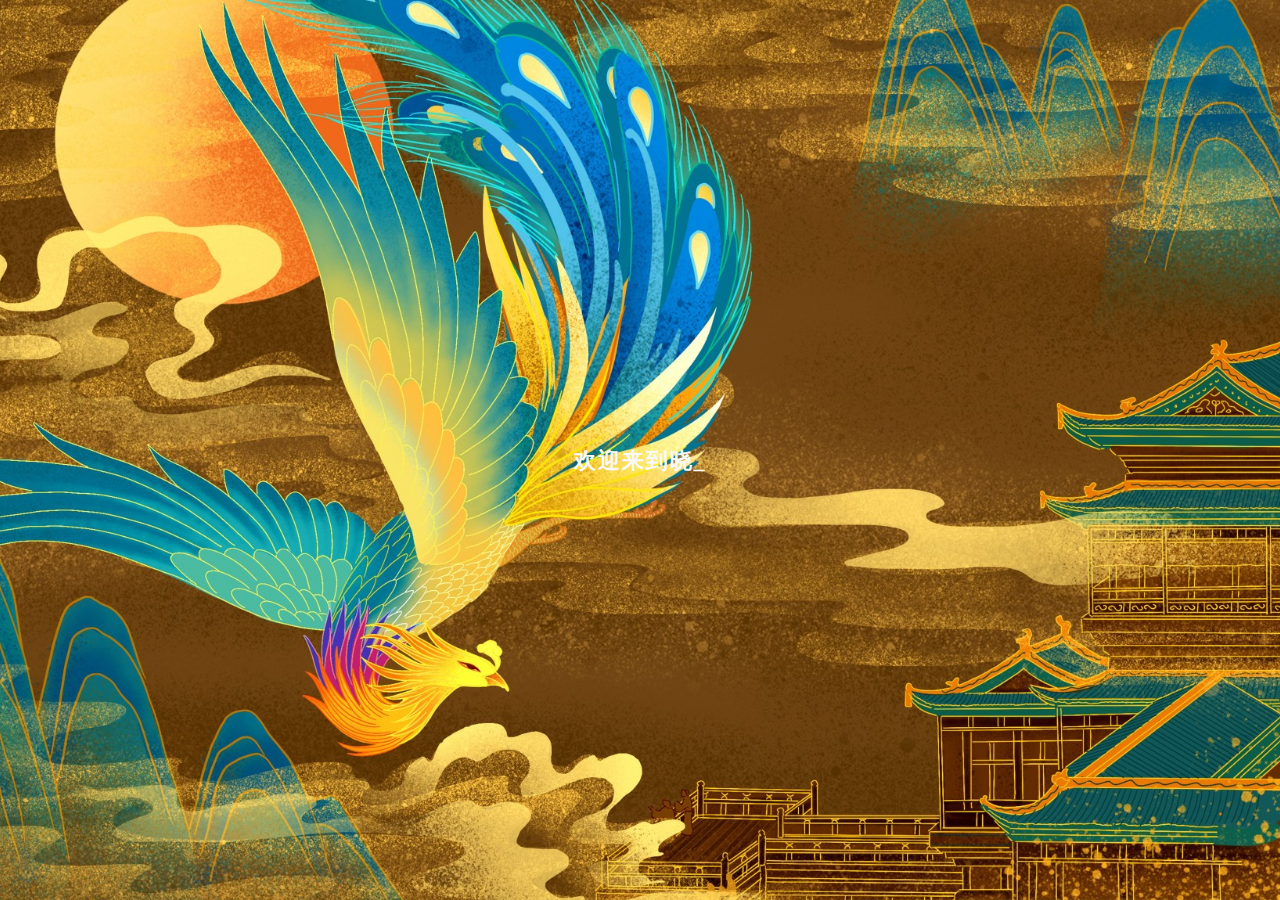
==== index.html @ d8de338e "Add files via upload" ====
<!DOCTYPE html>
<html>

<head>
	<meta charset="utf-8">
	<!--网站收录数据抓取-->
	<meta charset="UTF-8">
	<meta name="language" content="zh-CN">
	<meta name="title" content="夏日溯晓">
	<meta name="author" content="晓月">
	<meta name="description" content="普通的代码，可定义的浪漫！">
	<meta name="keywords" content="只要在变好，慢一点也无妨。">
	<meta name="robots" content="All">
	<!--数据抓取完成-->
	<title>晓月的个人网站</title>
	<!-- 调用ICON地址 -->
	<link rel="icon" href="img/cnm.sb.ico">
	<!-- 自适应 -->
	<meta name="viewport" content="width=device-width,initial-scale=1.0">
	<!-- Css样式调用 -->
	<link rel="stylesheet" type="text/css" href="css/cnm.sb_load.css" />
	<link rel="stylesheet" type="text/css" href="css/cnm.sb_bg.css" />
	<link rel="stylesheet" type="text/css" href="css/cnm.sb_pc.css" />
	<link rel="stylesheet" type="text/css" href="css/cnm.sb_mp.css" />
	<!-- Javascript样式调用 -->
	<script src="js/jquery-3.2.1.min.js"></script>
	<script src="js/cnm.sb_judge.js"></script>
	<script src="js/cnm.sb_pc.js"></script>
	<script src="js/cnm.sb_mp.js"></script>
	<script src="js/cnm.sb_copy.js"></script>

</head>

<body>
	<!-- 电脑PC端 -->
	<div id="pc">
		<div id="content">
			<!-- 内容左侧选择区域 -->
			<ul id="cleft">
				<div class="cleft_top">
					<div class="cleft_topbg">
						<div class="cleftbg_img"><img src="img/i.jpg" alt="头像"></div>
					</div>
					<div class="cleftbg_p">*美好的样子都靠想象*</div>
				</div>
				<li id="cleft_li01" style="background-color: #ececec;"><img src="font/cnmsb01.png" /><span>网站首页</span>
				</li>
				<li id="cleft_li02"><img src="font/cnmsb02.png" /><span>关于晓月</span></li>
				<li id="cleft_li03"><img src="font/cnmsb03.png" /><span>站长团队</span></li>
				<li id="cleft_li04"><img src="font/cnmsb04.png" /><span>添加好友</span></li>
				<li id="cleft_li05"><img src="font/cnmsb05.png" /><span>站点展示</span></li>
				<li id="cleft_li07"><img src="font/cnmsb07.png" /><span>流体特效</span></li>
				<li id="cleft_li08"><img src="font/cnmsb01.png" /><span>静态资源</span></li>
				<li id="cleft_li06"><img src="font/cnmsb06.png"/><a href="https://music.163.com/#/user/home?id=510002668" target="_blank"><span>网易云音乐</span></a></li>

				<!-- <li class="cleft_bottom"><img src="font/nav_bottom.png"><span>宽度设置</span></li> -->
			</ul>


			<!-- 内容左侧选择区域 -->
			<div id="cright">

				<!--第一页 - 首页-HTML页面-->
				<div id="nav01">
					<div class="nav01_left">
						<div class="nav01_logo">
							<img src="img/nav05_fj.png">
							<h4>夏日<span>.溯晓</span></h4>
						</div>
						<div class="nav01_wz">
							<h5>即使百般不顺，任期望万事可期！</h5>
							<h1>欢迎来到</h1>
							<h4>晓月的个人界面</h4>
							<h3 style="color: #ffb039">远|方&nbsp;别|放|弃| |别|停|下</h3>
							<div class="bar"></div>
						</div>
						<div class="nav01_but">
							<div class="nav01_but01">探索</div>
							<div class="nav01_but02">添加好友</div>
						</div>
					</div>
					<div class="nav01_right">
						<div class="nav01_tpw">
							<h3>每个人的花期不同</h3>
							<p>不必焦虑有人比你提前拥有</p>
						</div>
						<div class="nav01_fpw">
							<p>未来- 不负众望</p>
						</div>
					</div>
					<!-- 版权信息，可修改,可删除,不强求 -->
					<div class="nav01_fooder">欢迎来的晓月的个人主页&nbsp;&nbsp;&nbsp;&nbsp;
						&nbsp;&nbsp;&nbsp;&nbsp; © </div>
				</div>


				<!-- 第二页 - 关于本站 -->
				<div id="nav02">
					<div class="nav02_bg">
						<div class="nav02_bt">关于本站</div>
					</div>
					<!-- 站长资料 -->
					<div class="nav02_kj" style="height: 600px;">
						<h3>😁站/长/资/料</h3>
						<div class="nav02_grzl_headimg">
							<img src="img/i.jpg" alt="[头像]">
							<a href="http://m.qpic.cn/psc?/V12a6P1i3mUrtm/ruAMsa53pVQWN7FLK88i5q5fE0zHcc1sMPlbOzX9el2uuq4z3gR4tHFL17LAw4RrBEw.ai4WqwLUcTZF3vhbVEMKkKKB6G5MdWup5eTfmiA!/b&bo=0ALAA9ACwAMBCS4!&rf=viewer_4&t=5" target="_blank" rel="noopener noreferrer">联系站长</a>
						</div>
						<div class="nav02_grzl_txt">
							<p>网名：夏日溯晓</p>
							<p>QQ：2397536204</p>
							<p>性别：boy</p>
							<p>年龄：不告诉你 [一位有理想的青少年]</p>
							<p>特长：腿特长</p>
							<p>爱好：音乐、运动、设计、摄影、等……</p>
							<p>性格：落落大方</p>
							<p>梦想：实现财富自由</p>
							<p>语录：凡心所向，素履所往，生如逆旅，一苇以航。——《尘曲》</p>
							<p>语录：合抱之木，生于毫末；九层之台，起于累土；千里之行，始于足下。——《道德经·第六十四章》</p>

						</div>
					</div>
					<!-- 个人介绍 -->
					<div class="nav02_kj">
						<h3>😁个/人/介/绍</h3>

						<p>
							本人学识渊博，经验丰富，代码风骚，效率恐怖。C/C＋＋，java，php无不精通，熟练掌握各种框架。
						</p>
						<p>
							会DDOS一秒钟死一个站，会注入，会上传，会Xss，会破解，会嗅探，会开发，会业务，会运维，会渗透。互联网内，我无处不在。
						</p>
						<p>
							全国漏洞认识深刻，熟练掌握各种操作系统内核。认真学习过《黑客攻防技术宝典》，《逆向工程》，《游戏waigua攻防艺术》等专业书籍。深山苦练十余载，一天只睡2小时。
						</p>
						<p>
							听指挥，执行快，脾气好，不喷人，操作虎，意识强，渗透快，shell多，能过狗，能过盾。
						</p>
						<p>
							千里之外取服务器首级，瞬息之间爆管理员狗头，压安全狗如压草芥。电话通知出Bug后，秒登vpn，千里之外定位问题，瞬息之间修复上线。
						</p>
						<p>
							只有你想不到的，没有我做不到的。
						</p>
						<p>
							以上都是吹的，我只会划水摸鱼，我是个废物。
						</p>
						<!--<p>
							&nbsp;
						</p>
						<h3>😁网站的艰难运行环境</h3>
						<p>
							服务器最近遭受DDOS攻击，官方部分站点已瘫痪，恢复时间不确定。主页随时可能托管在Github或者虚拟主机上，速度相对较慢，请耐心等待恢复，还您一个舒适的欣赏环境。哈哈哈哈哈哈哈嗝~
						</p>
						<p>
							&nbsp;
						</p>
						<h3>😁网站源码</h3>
						<p>
							源码获取请点击侧栏【本站源码】，要认真仔细阅读。
						</p>
						<p>
							&nbsp;
						</p>-->

					</div>
					<!-- 知识掌握 -->
					<div class="nav02_kj mb03">
						<h3>知/识/掌/握</h3>
						<p>掌握的技能</p>
						<div>
							<img src="img/i.jpg" />
							<span>&nbsp;划水&nbsp;</span>
						</div>
						<div>
							<img src="img/i.jpg" />
							<span>&nbsp;划水&nbsp;</span>
						</div>
						<div>
							<img src="img/i.jpg" />
							<span>&nbsp;划水&nbsp;</span>
						</div>
						<div>
							<img src="img/i.jpg" />
							<span>&nbsp;划水&nbsp;</span>
						</div>
						<div>
							<img src="img/i.jpg" />
							<span>&nbsp;划水&nbsp;</span>
						</div>
						<p>精通掌握的技能</p>
						<div>
							<img src="img/i.jpg" />
							<span>&nbsp;摸鱼&nbsp;</span>
						</div>
						<div>
							<img src="img/i.jpg" />
							<span>&nbsp;摸鱼&nbsp;</span>
						</div>
					</div>

					<!-- 每日必做 -->
					<div class="nav02_kj mb04">
						<h3>每/日/必/做</h3>
						<div id="ejn">
							<a href="javascript:;">摸鱼摸鱼，摸鱼摸鱼，摸鱼摸鱼，摸鱼摸鱼，摸鱼摸鱼，摸鱼摸鱼</a>
							<a href="javascript:;">划水划水，划水划水，划水划水，划水划水，划水划水，划水划水</a>
							<!--<a href="javascript:;">闲聊闲聊，闲聊闲聊，闲聊闲聊，闲聊闲聊，闲聊闲聊，闲聊闲聊</a>
							<a href="javascript:;">abcdefghigklmnopqrstuvwxyz</a>
							<a href="javascript:;">ABCDEFGHIJKLMNOPQRSTUVWXYZ</a>-->
						</div>
					</div>
					<!-- 到底了-提示 -->
					<p class="ebpx">--- 暂时先展示这么多啦 ---</p>
				</div>

				<!-- 第三页 - 站长团队 -->
				<div id="nav03">
					<div class="enav03_p">
						<h3>晓月<span>摸鱼工作室</span></h3>
						<h5>划水摸鱼，闲无止境~</h5>
						<p>2022-以后</p>
						<p>我们是黑暗中照亮书本的明灯，光明下抒写思绪的墨笔。</p>

					</div>
					<div class="enav03_team">
						<img src="img/cnmteam01.png" alt="[组织者]" title="晓月">
						<img src="img/cnmteam02.png" alt="[组织者]">
						<img src="img/cnmteam03.png" alt="[组织者]">
						<img src="img/cnmteam04.png" alt="[组织者]">
						<img src="img/cnmteam05.png" alt="[组织者]">
					</div>
				</div>

				<!-- 第四页 - 添加好友 -->
				<div id="nav04">
					<div class="nav04_bg"></div>
					<div class="nav04_zsc">
						<div>
							<p>添加好友 - 微信二维码</p>
							<img src="img/xyd.png" alt="[个人微信二维码]" title="[个人微信二维码]">
						</div>
						<p>即使夜深人静，我们依然在努力！</p>
					</div>
				</div>

				<!-- 第五页 - 站点展示 -->
				<div id="nav05">
					<!-- 第五页-头部图片动态 -->
					<div class="nav05_top">
						<div class="nav05_topbgkj">
							<div class="nav05_top_bg"></div>
							<div class="nav05_top_tx01"></div>
							<div class="nav05_top_tx02"></div>
						</div>
						<div class="nav05_top_fj"><img src="img/nav05_fj.png" alt="△"></div>
					</div>
					<!-- 第五页-内容区域 -->
					<div class="nav05_centent">
						<div class="nav05_centent_tit">
							<h1>🦄表白站点🦄</h1>
							<p>注:如果站点打不开则因为服务器被DDOS了</p>
						</div>
						<!-- 作品展示模板NO1 -->
						<div class="nav05_centent_mb">
							<a href="a.html" target="_blank" rel="noopener noreferrer">
								<div><img src="img/nav05_zp01.jpg" alt="[]"></div>
								<h3>告白小宇宙</h3>
								<p>爱生活，爱分享</p>
							</a>
							<div>立即前往</div>
						</div>
						<!-- 作品展示模板NO2 -->
						<div class="nav05_centent_mb">
							<a href="b.html" target="_blank" rel="noopener noreferrer">
								<div><img src="img/nav05_zp02.jpg" alt="[]"></div>
								<h3>520信封</h3>
								<p>你喜欢的这里都有哦~</p>
							</a>
							<div>立即前往</div>
						</div>
						<!-- 作品展示模板NO3 -->
						<div class="nav05_centent_mb">
							<a href="c.html" target="_blank" rel="noopener noreferrer">
								<div><img src="img/nav05_zp03.jpg" alt="[]"></div>
								<h3>520贺卡</h3>
								<p>专注于你喜欢的</p>
							</a>
							<div>立即前往</div>
						</div>
						<!-- 作品展示模板NO4 -->
						<div class="nav05_centent_mb">
							<a href="d.html" target="_blank" rel="noopener noreferrer">
								<div><img src="img/nav05_zp04.jpg" alt="[]"></div>
								<h3>告白信封</h3>
								<p>收集于你所心动的</p>
							</a>
							<div>立即前往</div>
						</div>
						<!-- 作品展示模板NO5 -->
						<div class="nav05_centent_mb">
							<a href="e.html" target="_blank" rel="noopener noreferrer">
								<div><img src="img/nav05_zp05.jpg" alt="[]"></div>
								<h3>摇晃的红酒杯</h3>
								<p>微醺的感觉总让人着迷</p>
							</a>
							<div>立即前往</div>
						</div>
						<!-- 作品展示模板NO6 -->
						<!--<div class="nav05_centent_mb">
							<a href="http://mail.cnm.sb/" target="_blank" rel="noopener noreferrer">
								<div><img src="img/nav05_zp01.jpg" alt="[]"></div>
								<h3>至尊邮箱</h3>
								<p>个性***@cnm.sb邮箱</p>
							</a>
							<div>立即前往</div>
						</div>-->
						<!-- 作品展示模板NO7 -->
						<!--<div class="nav05_centent_mb">
							<a href="http://poor.cnm.sb/" target="_blank" rel="noopener noreferrer">
								<div><img src="img/nav05_zp01.jpg" alt="[]"></div>
								<h3>贫困网</h3>
								<p>贫困</p>
							</a>
							<div>立即前往</div>
						</div>-->
					</div>


					<div class="nav05_centent">
						<div class="nav05_centent_tit">
							<h1>🦄小游戏站点🦄</h1>
							<p>优秀的站点，就要被展示出来！</p>
						</div>
						<!-- 作品展示模板NO1 -->
						<div class="nav05_centent_mb">
							<a href="f.html" target="_blank" rel="noopener noreferrer">
								<div><img src="img/jingtaiziyuan.jpg" alt="[]"></div>
								<h3>扫雷</h3>
								<p>爱生活，爱分享</p>
							</a>
							<div>立即前往</div>
						</div>
						<!-- 作品展示模板NO2 -->
						<!--<div class="nav05_centent_mb">
							<a href="http://sns.cnm.sb/" target="_blank" rel="noopener noreferrer">
								<div><img src="img/nav05_zp02.jpg" alt="[]"></div>
								<h3>LSP论坛</h3>
								<p>你喜欢的这里都有哦~</p>
							</a>
							<div>立即前往</div>
						</div>-->
						<!-- 作品展示模板NO3 -->
						<!--<div class="nav05_centent_mb">
							<a href="http://sb.cnm.sb/" target="_blank" rel="noopener noreferrer">
								<div><img src="img/nav05_zp03.jpg" alt="[]"></div>
								<h3>傻逼查询网</h3>
								<p>专注于收录网络中对本人实施语言暴力的憨批！</p>
							</a>
							<div>立即前往</div>
						</div>-->
						<!-- 作品展示模板NO4 -->
						<!--<div class="nav05_centent_mb">
							<a href="http://w.cnm.sb/" target="_blank" rel="noopener noreferrer">
								<div><img src="img/nav05_zp04.jpg" alt="[]"></div>
								<h3>不要点我</h3>
								<p>点我你就会被内涵~</p>
							</a>
							<div>立即前往</div>
						</div>-->
						<!-- 作品展示模板NO5 -->
						<!--<div class="nav05_centent_mb">
							<a href="http://diaohenda.com/" target="_blank" rel="noopener noreferrer">
								<div><img src="img/nav05_zp05.jpg" alt="[]"></div>
								<h3>迪奥很大</h3>
								<p>就很大，转让哦</p>
							</a>
							<div>立即前往</div>
						</div>-->
						<!-- 作品展示模板NO6 -->
						<!--<div class="nav05_centent_mb">
							<a href="http://mail.cnm.sb/" target="_blank" rel="noopener noreferrer">
								<div><img src="img/nav05_zp01.jpg" alt="[]"></div>
								<h3>至尊邮箱</h3>
								<p>个性***@cnm.sb邮箱</p>
							</a>
							<div>立即前往</div>
						</div>-->
						<!-- 作品展示模板NO7 -->
						<!--<div class="nav05_centent_mb">
							<a href="http://poor.cnm.sb" target="_blank" rel="noopener noreferrer">
								<div><img src="img/nav05_zp03.jpg" alt="[]"></div>
								<h3>贫困网</h3>
								<p>大哥大姐们，给小弟捐点呗</p>
							</a>
							<div>立即前往</div>
						</div>-->
					</div>
					<p class="nav05_footer">你有酷酷或者实用的站点推荐嘛？~</p>
				</div>


				<!-- 第七页 - 关于本站 -->
				<div id="nav08">
					<div class="nav08_bg">
						<div class="nav08_bt">静态资源</div>
					</div>
					<!-- 文件托管 -->
					<div class="nav08_kj">
						<h3>😁音乐分享</h3>
						<p>晴天</p>
						<audio src="https://vkceyugu.cdn.bspapp.com/VKCEYUGU-7184a2f2-3b0b-407a-adc8-4d450f35c1e7/a4f15326-a023-4e59-b92b-c0d91fea29cd.mp3" controls="controls"></audio>
						<p>告白气球</p>
						<audio src="https://vkceyugu.cdn.bspapp.com/VKCEYUGU-7184a2f2-3b0b-407a-adc8-4d450f35c1e7/b678f1e2-349d-4aed-9a2d-fceea624ee07.mp3" controls="controls"></audio>
						<p>起风了</p>
						<audio src="https://vkceyugu.cdn.bspapp.com/VKCEYUGU-7184a2f2-3b0b-407a-adc8-4d450f35c1e7/dd950d40-ef3c-4302-b045-db122c088c4e.mp3" controls="controls"></audio>

					</div>
					<!-- 图片托管 -->
					<!--<div class="nav08_kj">
						<h3>😁图/片/托/管</h3>
						<h4>🤣为缓解服务器压力，图片托管在了腾讯微云，速度嘎嘎快~下面直链，直接复制引用就行了🤣</h4>
						<p>
							电脑端开局和移动端顶部图片【start.jpg】链接：<span>https://picabstract-preview-ftn.weiyun.com/ftn_pic_abs_v3/002178339251e27c0c379a074b53421374995f70f380206a91f941eca2a506db9730b7d5e154c0b0a54585fa7dcca392?pictype=scale&from=30113&version=3.3.3.3&uin=22741441&fname=start.jpg&size=750</span>
						</p>
						<p>
							侧栏顶部头像背景图【cnmtlbg.jpg】链接：<span>https://picabstract-preview-ftn.weiyun.com/ftn_pic_abs_v3/bead1e7b47b025079a73cefdbae4743cea08ca3470f80a09b023945be16337e04dc04db5e3d5c2332f408a5f257de726?pictype=scale&from=30113&version=3.3.3.3&uin=22741441&fname=cnmtlbg.jpg&size=750</span>
						</p>
						<p>
							头像【tx.jpg】链接：<span>https://picabstract-preview-ftn.weiyun.com/ftn_pic_abs_v3/cb94ddb129a2d625b2bf9cd41781294946040074c54d215d91a6fec19d17f89bbf85410ddc0accb58a4eadec117b1083?pictype=scale&from=30113&version=3.3.3.3&uin=22741441&fname=tx.jpg&size=750</span>
						</p>
						<p>
							官网首页页面背景图片【shouye.jpg】链接：<span>https://picabstract-preview-ftn.weiyun.com/ftn_pic_abs_v3/ea696cade47ec01a4f2c58b388fd85795311c5d9cb4bdc17a97460c319758177db45d99138e6cf4bf9d437e8140e4c72?pictype=scale&from=30113&version=3.3.3.3&uin=22741441&fname=shouye.jpg&size=750</span>
						</p>
						<p>
							关于本站页面顶部图片【guanyubenzhan.jpg】链接：<span>https://picabstract-preview-ftn.weiyun.com/ftn_pic_abs_v3/662ea4195755f0cd46211b621aa3182a9c3aac9b6c5ad71b61935ffd475a56a953ba9463e9dd1af985367c936460b450?pictype=scale&from=30113&version=3.3.3.3&uin=22741441&fname=guanyubenzhan.jpg&size=750</span>
						</p>
						<p>
							站长团队成员图片【cnmteam01.jpg】链接：<span>https://picabstract-preview-ftn.weiyun.com/ftn_pic_abs_v3/07c62d66f216aebf1d1d3948bc23621f3907aaacbe38639121288f3b8dad0a39d30a15a80bef0054b62c8c11e740d3d5?pictype=scale&from=30113&version=3.3.3.3&uin=22741441&fname=cnmteam01.png&size=750</span>
						</p>
						<p>
							站长团队成员图片【cnmteam02.jpg】链接：<span>https://picabstract-preview-ftn.weiyun.com/ftn_pic_abs_v3/3559a37a5877eb3acc95d81ca173fdd6d1984a6286f3c53a9e308d28dfad31342c6a2318fbf44a1182fe63f9e9dd49ec?pictype=scale&from=30113&version=3.3.3.3&uin=22741441&fname=cnmteam02.png&size=750</span>
						</p>
						<p>
							站长团队成员图片【cnmteam03.jpg】链接：<span>https://picabstract-preview-ftn.weiyun.com/ftn_pic_abs_v3/9a041b779f08d00846a787dc53e461a3796151202f05311abeda37a5549cc31b45347ddcb9936d6f07a466347f34d77b?pictype=scale&from=30113&version=3.3.3.3&uin=22741441&fname=cnmteam03.png&size=750</span>
						</p>
						<p>
							站长团队成员图片【cnmteam04.jpg】链接：<span>https://picabstract-preview-ftn.weiyun.com/ftn_pic_abs_v3/d72bd33535074cff369a071ac4a9c68e832e6587cb06260400d328a382447e98f9e84330800eb4d547045d2d1dda907e?pictype=scale&from=30113&version=3.3.3.3&uin=22741441&fname=cnmteam04.png&size=750</span>
						</p>
						<p>
							站长团队成员图片【cnmteam05.jpg】链接：<span>https://picabstract-preview-ftn.weiyun.com/ftn_pic_abs_v3/11b9a14f2d4274b40b5742683800d522cee1cf9825d1e0e27d8e050b0452609bee75b88e770a627ca8ad7971e6d5b757?pictype=scale&from=30113&version=3.3.3.3&uin=22741441&fname=cnmteam05.png&size=750</span>
						</p>
						<p>
							商业合作页面背景图片【shangyehezuo.jpg】链接：<span>https://picabstract-preview-ftn.weiyun.com/ftn_pic_abs_v3/8c7b1a2247bba2796cf5da67c751ef25f6299468fcbe5cb8664b3de690da2b227f1d38c5fd39556c8380b669c5fdbcd3?pictype=scale&from=30113&version=3.3.3.3&uin=22741441&fname=shangyehezuo.png&size=750</span>
						</p>
						<p>
							站点展示页面背景图片【zhandian.jpg】链接：<span>https://picabstract-preview-ftn.weiyun.com/ftn_pic_abs_v3/be5bb2c677a2eaa1eea004155de1c5ff9000c580016a8cb7a100b6d705187e5d868d97e757720ee9b73983cb3208507f?pictype=scale&from=30113&version=3.3.3.3&uin=22741441&fname=zhandian.jpg&size=750</span>
						</p>
						<p>
							&nbsp;
						</p>


					</div>-->

					<div class="nav08_kj">
						<h3>😀Emoji符号</h3>
						<h4>表/情/类</h4>
						<p>
							😀 😁 😂 🤣 😃 😄 😅 😆 😉 😊 😋 😎 😍 😘 😗 😙 😚 ☺️ 🙂 🤗 🤩 🤔 🤨 😐 😑 😶 🙄 😏 😣 😥 😮
							🤐 😯 😪 😫 😴 😌 😛 😜 😝 🤤 😒 😓 😔 😕 🙃 🤑 😲 ☹️ 🙁 😖 😞 😟 😤 😢 😭 😦 😧 😨 😩 🤯 😬
							😰 😱 😳 🤪 😵 😡 😠 🤬 😷 🤒 🤕 🤢 🤮 🤧 😇 🤠 🤡 🤥 🤫 🤭 🧐 🤓 😈 👿 👹 👺 💀 👻 👽 🤖 💩
							😺 😸 😹 😻 😼 😽 🙀 😿 😾
						</p>
						<h4>动/物/自/然</h4>
						<p>
							🐶 🐱 🐭 🐹 🐰 🦊 🦝 🐻 🐼 🦘 🦡 🐨 🐯 🦁 🐮 🐷 🐽 🐸 🐵 🙈 🙉 🙊 🐒 🐔 🐧 🐦 🐤 🐣 🐥 🦆 🦢
							🦅 🦉 🦚 🦜 🦇 🐺 🐗 🐴 🦄 🐝 🐛 🦋 🐌 🐚 🐞 🐜 🦗 🕷 🕸 🦂 🦟 🦠 🐢 🐍 🦎 🦖 🦕 🐙 🦑 🦐 🦀
							🐡 🐠 🐟 🐬 🐳 🐋 🦈 🐊 🐅 🐆 🦓 🦍 🐘 🦏 🦛 🐪 🐫 🦙 🦒 🐃 🐂 🐄 🐎 🐖 🐏 🐑 🐐 🦌 🐕 🐩 🐈
							🐓 🦃 🕊 🐇 🐁 🐀 🐿 🦔 🐾 🐉 🐲 🌵 🎄 🌲 🌳 🌴 🌱 🌿 ☘️ 🍀 🎍 🎋 🍃 🍂 🍁 🍄 🌾 💐 🌷 🌹 🥀
							🌺 🌸 🌼 🌻 🌞 🌝 🌛 🌜 🌚 🌕 🌖 🌗 🌘 🌑 🌒 🌓 🌔 🌙 🌎 🌍 🌏 💫 ⭐️ 🌟 ✨ ⚡️ ☄️ 💥 🔥 🌪 🌈
							☀️ 🌤 ⛅️ 🌥 ☁️ 🌦 🌧 ⛈ 🌩 🌨 ❄️ ☃️ ⛄️ 🌬 💨 💧 💦 ☔️ ☂️ 🌊 🌫
						</p>
						<h4>水/果/食/物</h4>
						<p>
							🍏 🍎 🍐 🍊 🍋 🍌 🍉 🍇 🍓 🍈 🍒 🍑 🍍 🥭 🥥 🥝 🍅 🍆 🥑 🥦 🥒 🥬 🌶 🌽 🥕 🥔 🍠 🥐 🍞 🥖 🥨
							🥯 🧀 🥚 🍳 🥞 🥓 🥩 🍗 🍖 🌭 🍔 🍟 🍕 🥪 🥙 🌮 🌯 🥗 🥘 🥫 🍝 🍜 🍲 🍛 🍣 🍱 🥟 🍤 🍙 🍚 🍘
							🍥 🥮 🥠 🍢 🍡 🍧 🍨 🍦 🥧 🍰 🎂 🍮 🍭 🍬 🍫 🍿 🧂 🍩 🍪 🌰 🥜 🍯 🥛 🍼 ☕️ 🍵 🥤 🍶 🍺 🍻 🥂
							🍷 🥃 🍸 🍹 🍾 🥄 🍴 🍽 🥣 🥡 🥢
						</p>
						<h4>运/动/娱/乐</h4>
						<p>
							⚽️ 🏀 🏈 ⚾️ 🥎 🏐 🏉 🎾 🥏 🎱 🏓 🏸 🥅 🏒 🏑 🥍 🏏 ⛳️ 🏹 🎣 🥊 🥋 🎽 ⛸ 🥌 🛷 🛹 🎿 ⛷ 🏂
							🏋️‍♀️ 🏋🏻‍♀️ 🏋🏼‍♀️ 🏋🏽‍♀️ 🏋🏾‍♀️ 🏋🏿‍♀️ 🏋️‍♂️ 🏋🏻‍♂️ 🏋🏼‍♂️ 🏋🏽‍♂️ 🏋🏾‍♂️
							🏋🏿‍♂️ 🤼‍♀️ 🤼‍♂️ 🤸‍♀️ 🤸🏻‍♀️ 🤸🏼‍♀️ 🤸🏽‍♀️ 🤸🏾‍♀️ 🤸🏿‍♀️ 🤸‍♂️ 🤸🏻‍♂️ 🤸🏼‍♂️
							🤸🏽‍♂️ 🤸🏾‍♂️ 🤸🏿‍♂️ ⛹️‍♀️ ⛹🏻‍♀️ ⛹🏼‍♀️ ⛹🏽‍♀️ ⛹🏾‍♀️ ⛹🏿‍♀️ ⛹️‍♂️ ⛹🏻‍♂️ ⛹🏼‍♂️ ⛹🏽‍♂️
							⛹🏾‍♂️ ⛹🏿‍♂️ 🤺 🤾‍♀️ 🤾🏻‍♀️ 🤾🏼‍♀️ 🤾🏾‍♀️ 🤾🏾‍♀️ 🤾🏿‍♀️ 🤾‍♂️ 🤾🏻‍♂️ 🤾🏼‍♂️ 🤾🏽‍♂️
							🤾🏾‍♂️ 🤾🏿‍♂️ 🏌️‍♀️ 🏌🏻‍♀️ 🏌🏼‍♀️ 🏌🏽‍♀️ 🏌🏾‍♀️ 🏌🏿‍♀️ 🏌️‍♂️ 🏌🏻‍♂️ 🏌🏼‍♂️
							🏌🏽‍♂️ 🏌🏾‍♂️ 🏌🏿‍♂️ 🏇 🏇🏻 🏇🏼 🏇🏽 🏇🏾 🏇🏿 🧘‍♀️ 🧘🏻‍♀️ 🧘🏼‍♀️ 🧘🏽‍♀️ 🧘🏾‍♀️
							🧘🏿‍♀️ 🧘‍♂️ 🧘🏻‍♂️ 🧘🏼‍♂️ 🧘🏽‍♂️ 🧘🏾‍♂️ 🧘🏿‍♂️ 🏄‍♀️ 🏄🏻‍♀️ 🏄🏼‍♀️ 🏄🏽‍♀️ 🏄🏾‍♀️
							🏄🏿‍♀️ 🏄‍♂️ 🏄🏻‍♂️ 🏄🏼‍♂️ 🏄🏽‍♂️ 🏄🏾‍♂️ 🏄🏿‍♂️ 🏊‍♀️ 🏊🏻‍♀️ 🏊🏼‍♀️ 🏊🏽‍♀️ 🏊🏾‍♀️
							🏊🏿‍♀️ 🏊‍♂️ 🏊🏻‍♂️ 🏊🏼‍♂️ 🏊🏽‍♂️ 🏊🏾‍♂️ 🏊🏿‍♂️ 🤽‍♀️ 🤽🏻‍♀️ 🤽🏼‍♀️ 🤽🏽‍♀️ 🤽🏾‍♀️
							🤽🏿‍♀️ 🤽‍♂️ 🤽🏻‍♂️ 🤽🏼‍♂️ 🤽🏽‍♂️ 🤽🏾‍♂️ 🤽🏿‍♂️ 🚣‍♀️ 🚣🏻‍♀️ 🚣🏼‍♀️ 🚣🏽‍♀️ 🚣🏾‍♀️
							🚣🏿‍♀️ 🚣‍♂️ 🚣🏻‍♂️ 🚣🏼‍♂️ 🚣🏽‍♂️ 🚣🏾‍♂️ 🚣🏿‍♂️ 🧗‍♀️ 🧗🏻‍♀️ 🧗🏼‍♀️ 🧗🏽‍♀️ 🧗🏾‍♀️
							🧗🏿‍♀️ 🧗‍♂️ 🧗🏻‍♂️ 🧗🏼‍♂️ 🧗🏽‍♂️ 🧗🏾‍♂️ 🧗🏿‍♂️ 🚵‍♀️ 🚵🏻‍♀️ 🚵🏼‍♀️ 🚵🏽‍♀️ 🚵🏾‍♀️
							🚵🏿‍♀️ 🚵‍♂️ 🚵🏻‍♂️ 🚵🏼‍♂️ 🚵🏽‍♂️ 🚵🏾‍♂️ 🚵🏿‍♂️ 🚴‍♀️ 🚴🏻‍♀️ 🚴🏼‍♀️ 🚴🏽‍♀️ 🚴🏾‍♀️
							🚴🏿‍♀️ 🚴‍♂️ 🚴🏻‍♂️ 🚴🏼‍♂️ 🚴🏽‍♂️ 🚴🏾‍♂️ 🚴🏿‍♂️ 🏆 🥇 🥈 🥉 🏅 🎖 🏵 🎗 🎫 🎟 🎪 🤹‍♀️
							🤹🏻‍♀️ 🤹🏼‍♀️ 🤹🏽‍♀️ 🤹🏾‍♀️ 🤹🏿‍♀️ 🤹‍♂️ 🤹🏻‍♂️ 🤹🏼‍♂️ 🤹🏽‍♂️ 🤹🏾‍♂️ 🤹🏿‍♂️ 🎭 🎨
							🎬 🎤 🎧 🎼 🎹 🥁 🎷 🎺 🎸 🎻 🎲 🧩 ♟ 🎯 🎳 🎮 🎰
						<p>
							&nbsp;
						</p>

					</div>

					<!-- 到底了-提示 -->
					<p class="ebpx8">--- 暂时先展示这么多啦 ---</p>
				</div>

				<!-- 第六页 - 本站源码 -->
				<div id="nav07">
					<div class="nav07_bg">
						<div class="nav07_bt">流体特效</div>
					</div>
					<div class="nav05_centent_mbdxy">
						<a href="g.html" rel="noopener noreferrer">
							<div><img src="img/anig.gif" alt="[]"></div>
							<h3>流体特效</h3>
							<p>一起感受惊喜和震撼吧</p></a>
					</div>


					<!-- 到底了-提示 -->
					<p class="ebpx7">--- 如果有好的想法或建议，可发送至站长QQ或微信，期待您的添加---</p>
				</div>
			</div>


		</div>



		<!-- 入场动画 -->
		<div id="etext"></div>

		<!-- 背景图片+背景灰度 -->
		<div id="ebg"></div>
		<div id="ebga"></div>

		<!-- 背景飘落 -->
		<div id="xuna"></div>
		<script src="js/cnm.sb_bg.js"></script>
	</div>




	<!-- 手机MP端 -->
	<div id="mp">
		<div id="excontent">
			<!-- NO1-首页内容 -->
			<div id="exnav01">
				<div class="exn1_top">
					<img src="img/cnm.sb.ico" />
					<span>夏日溯晓</span>
					<!-- <a href="https://cnm.sb" target="_blank" rel="noopener noreferrer">官网</a> -->
				</div>
				<div class="exn1_banner">
					<h3>欢迎来到晓月的个人网站</h3>
					<p>你不必将梵高画满全身</p>
					<p>你就是浪漫本身！</p>
				</div>
				<ul class="exn1_but">
					<li id="exn1_01">
						<div><img src="font/cnmsb01.png" /></div>
						<h5>官网首页</h5>
						<p>当前页面-可以前往<span class="red">PC端</span>观看美景哟！</p>
					</li>
					<li id="exn1_02">
						<div><img src="font/cnmsb02.png" /></div>
						<h5>关于本站</h5>
						<p>关于本站站长的相关信息与爱好哟！</p>
					</li>
					<li id="exn1_03">
						<div><img src="font/cnmsb03.png" /></div>
						<h5>站长团队</h5>
						<p>目前就晓月一人，也许你也可以加入喔~</p>
					</li>
					<li id="exn1_04">
						<div><img src="font/cnmsb04.png" /></div>
						<h5>添加好友</h5>
						<p>想找晓月定制模板？谈合作？点这里！</p>
					</li>
					<li id="exn1_05">
						<div><img src="font/cnmsb05.png" /></div>
						<h5>站点展示</h5>
						<p>这里包含了站长的所有奇怪的站点哟！</p>
					</li>
				</ul>
			</div>
			<!-- NO2-关于本站 -->
			<div id="exnav02">
				<div class="exn02_bg">
					<p>关于本站</p>
				</div>
				<div class="exn02_zl">
					<h3 class="exn_bt">站/长/资/料</h3>
					<div class="exn02_kjt">
						<p>网名：卑微晓月</p>
						<p>微信：dxy11v</p>
						<p>性别：boy</p>
						<p>年龄：暂不告密 [一位有理想的青少年]</p>
						<p>特长：腿特长</p>
						<p>爱好：音乐、运动、设计、摄影、等……</p>
						<p>性格：落落大方</p>
						<p>梦想：实现财富自由</p>
						<p>语录：凡心所向，素履所往，生如逆旅，一苇以航。——《尘曲》</p>
						<!--<p>语录：合抱之木，生于毫末；九层之台，起于累土；千里之行，始于足下。——《道德经·第六十四章》</p>-->
					</div>
				</div>
				<div class="exn02_zl">
					<h3 class="exn_bt">个/人/介/绍</h3>
					<div class="exn02_kjt">

						<p>
							本人学识渊博，经验丰富，代码风骚，效率恐怖。C/C＋＋，java，php无不精通，熟练掌握各种框架。
						</p>
						<p>
							会DDOS一秒钟死一个站，会注入，会上传，会Xss，会破解，会嗅探，会开发，会业务，会运维，会渗透。互联网内，我无处不在。
						</p>
						<p>
							全国漏洞认识深刻，熟练掌握各种操作系统内核。认真学习过《黑客攻防技术宝典》，《逆向工程》，《游戏waigua攻防艺术》等专业书籍。深山苦练十余载，一天只睡2小时。
						</p>
						<p>
							听指挥，执行快，脾气好，不喷人，操作虎，意识强，渗透快，shell多，能过狗，能过盾。
						</p>
						<p>
							千里之外取服务器首级，瞬息之间爆管理员狗头，压安全狗如压草芥。电话通知出Bug后，秒登vpn，千里之外定位问题，瞬息之间修复上线。
						</p>
						<p>
							只有你想不到的，没有我做不到的。
						</p>
						<p>
							以上都是吹的，我只会划水摸鱼，我是个废物。
						</p>
						<p>
							&nbsp;
						</p>


					</div>
				</div>
				<div class="exn02_kj exmb03">
					<h3 class="exn_bt">知/识/掌/握</h3>
					<p>已掌握的技能</p>
					<div>
						<img src="img/i.jpg" />
						<span>划水</span>
						<span>划水摸鱼</span>
					</div>
					<div>
						<img src="img/i.jpg" />
						<span>划水</span>
						<span>划水摸鱼</span>
					</div>
					<div>
						<img src="img/i.jpg" />
						<span>划水</span>
						<span>划水摸鱼</span>
					</div>
					<div>
						<img src="img/i.jpg" />
						<span>划水</span>
						<span>划水摸鱼</span>
					</div>
					<div>
						<img src="img/i.jpg" />
						<span>划水</span>
						<span>划水摸鱼</span>
					</div>

					<p>精通掌握的技能</p>
					<div>
						<img src="img/i.jpg" />
						<span>摸鱼</span>
						<span>摸鱼划水</span>
					</div>
					<div>
						<img src="img/i.jpg" />
						<span>摸鱼</span>
						<span>摸鱼划水</span>
					</div>
				</div>

				<!-- 每日必做 -->
				<div class="exn02_kj exmb04">
					<h3 class="exn_bt">每/日/必/做</h3>
					<div id="exjn">
						<a href="javascript:;">摸鱼摸鱼，摸鱼摸鱼，摸鱼摸鱼，摸鱼摸鱼，摸鱼摸鱼，摸鱼摸鱼</a>
						<a href="javascript:;">划水划水，划水划水，划水划水，划水划水，划水划水，划水划水</a>
					</div>
				</div>
				<!-- 到底了-提示 -->
				<p class="exbpx">--- 暂时先展示这么多啦 ---</p>
			</div>
			<!-- NO3-站长团队 -->
			<div id="exnav03">
				<div class="exnav03_p">
					<h3>晓月<span>摸鱼工作室</span></h3>
					<h5>划水摸鱼，闲无止境~</h5>
					<p>2022-至今</p>
					<p>我们是黑暗中照亮书本的明灯，光明下抒写思绪的墨笔。</p>
				</div>
				<div class="exnav03_team">
					<img src="img/cnmteam01.png" alt="[组织者]" title="晓月" />
					<img src="img/cnmteam02.png" alt="[组织者]" />
					<img src="img/cnmteam03.png" alt="[组织者]" />
					<img src="img/cnmteam04.png" alt="[组织者]" />
					<img src="img/cnmteam05.png" alt="[组织者]" />
				</div>
			</div>
			<!-- NO4-商业合作 -->
			<div id="exnav04">
				<div class="exnav04_zsc">
					<div>
						<p>添加好友 - 微信二维码</p>
						<img src="img/xyd.png" alt="[联系二维码]" title="[联系二维码]">
					</div>
					<p>即使夜深人静，我们依然在努力！</p>
				</div>
			</div>
			<!-- NO5-站点展示 -->
			<div id="exnav05">
				<div class="exn5_bg">
					<div class="exn5_bg_nav">
						<img src="img/nav05_fj.png" />
						<span>站点展示</span>
					</div>
				</div>
				<!-- 第五页-内容区域 -->
				<div class="exn5_nr">
					<div class="exnav05_centent_tit">
						<h2>🦄告白站点🦄</h2>
						<p>注:如果官方站点打不开则因为服务器被DDOS了</p>
					</div>
					<!-- 作品展示模板NO1 -->
					<div class="exnav05_centent_mb">
						<h2>告白站点</h2>
						<a href="a.html" target="_blank" rel="noopener noreferrer">
							<div><img src="img/nav05_zp01.jpg" alt="[]" /></div>
							<h3>告白小宇宙</h3>
							<p>爱生活，爱分享</p>
						</a>
						<div>立即前往</div>
					</div>
					<!-- 作品展示模板NO2 -->
					<div class="exnav05_centent_mb">
						<a href="b.html" target="_blank" rel="noopener noreferrer">
							<div><img src="img/nav05_zp02.jpg" alt="[]" /></div>
							<h3>520信封</h3>
							<p>你喜欢的这里都有</p>
						</a>
						<div>立即前往</div>
					</div>
					<!-- 作品展示模板NO3 -->
					<div class="exnav05_centent_mb">
						<a href="c.html" target="_blank" rel="noopener noreferrer">
							<div><img src="img/nav05_zp03.jpg" alt="[]" /></div>
							<h3>520贺卡</h3>
							<p>专注于你喜欢的</p>
						</a>
						<div>立即前往</div>
					</div>
					<!-- 作品展示模板NO4 -->
					<div class="exnav05_centent_mb">
						<a href="d.html" target="_blank" rel="noopener noreferrer">
							<div><img src="img/nav05_zp04.jpg" alt="[]" /></div>
							<h3>告白信封</h3>
							<p>展示你想要的</p>
						</a>
						<div>立即前往</div>
					</div>
					<!-- 作品展示模板NO5 -->
					<div class="exnav05_centent_mb">
						<a href="e.html" target="_blank" rel="noopener noreferrer">
							<div><img src="img/nav05_zp05.jpg" alt="[]" /></div>
							<h3>摇晃的红酒杯</h3>
							<p>微醺的感觉总让人着迷</p>
						</a>
						<div>立即前往</div>
					</div>
					<!-- 作品展示模板NO6 -->
					<!--<div class="exnav05_centent_mb">
						<a href="http://diaohenda.com" target="_blank" rel="noopener noreferrer">
							<div><img src="img/nav05_zp01.jpg" alt="[]" /></div>
							<h3>迪奥很大</h3>
							<p>就很大~</p>
						</a>
						<div>立即前往</div>
					</div>-->
				</div>

				<!--团队成员优秀站点-->
				<div class="exn5_nr">
					<div class="exnav05_centent_tit">
						<h2>🦄小游戏站点🦄</h2>
						<p>优秀的站点就应该被展示出来！</p>
					</div>
					<!-- 作品展示模板NO1 -->
					<div class="exnav05_centent_mb">
						<a href="f.html" target="_blank" rel="noopener noreferrer">
							<div><img src="img/nav05_zp01.jpg" alt="[]" /></div>
							<h3>扫雷</h3>
							<p>爱生活，爱分享</p>
						</a>
						<div>立即前往</div>
					</div>
					<!-- 作品展示模板NO2 -->
					<div class="exnav05_centent_mb">
						<a href="g.html" target="_blank" rel="noopener noreferrer">
							<div><img src="img/nav05_zp02.jpg" alt="[]" /></div>
							<h3>流体特效</h3>
							<p>你喜欢的这里都有</p>
						</a>
						<div>立即前往</div>
					</div>
					<!-- 作品展示模板NO3
					<div class="exnav05_centent_mb">
						<a href="http://www.jshello.cn" target="_blank" rel="noopener noreferrer">
							<div><img src="img/nav05_zp03.jpg" alt="[]" /></div>
							<h3>傻逼查询网</h3>
							<p>查询网络中对我实施语言暴力的傻逼</p>
						</a>
						<div>立即前往</div>
					</div>-->
					<!-- 作品展示模板NO4
					<div class="exnav05_centent_mb">
						<a href="http://mail.cnm.sb" target="_blank" rel="noopener noreferrer">
							<div><img src="img/nav05_zp04.jpg" alt="[]" /></div>
							<h3>至尊邮箱</h3>
							<p>***@cnm.sb邮箱</p>
						</a>
						<div>立即前往</div>
					</div>-->
					<!-- 作品展示模板NO5
					<div class="exnav05_centent_mb">
						<a href="http://www.jshello.cn" target="_blank" rel="noopener noreferrer">
							<div><img src="img/nav05_zp05.jpg" alt="[]" /></div>
							<h3>不要点我</h3>
							<p>点了别怪我哦</p>
						</a>
						<div>立即前往</div>
					</div>-->
					<!-- 作品展示模板NO6
					<div class="exnav05_centent_mb">
						<a href="http://www.jshello.cn" target="_blank" rel="noopener noreferrer">
							<div><img src="img/nav05_zp01.jpg" alt="[]" /></div>
							<h3>迪奥很大</h3>
							<p>就很大~</p>
						</a>
						<div>立即前往</div>
					</div>-->
					<!-- 作品展示模板NO6
					<div class="exnav05_centent_mb">
						<a href="https://www.jshello.cn" target="_blank" rel="noopener noreferrer">
							<div><img src="img/nav05_zp02.jpg" alt="[]" /></div>
							<h3>贫困网</h3>
							<p>大哥大姐们，给小弟捐点呗，感激不尽！</p>
						</a>
						<div>立即前往</div>
					</div>-->
				</div>
				<p class="exnav05_footer">你有酷酷或者实用的站点推荐嘛？~</p>
			</div>
		</div>
		<!-- 页面截止 -->
		<!-- 导航区域 -->
		<ul id="exnav">
			<li><img src="font/cnmsb01.png" />
				<p>首页</p>
			</li>
			<li><img src="font/cnmsb02.png" />
				<p>关于本站</p>
			</li>
			<li><img src="font/cnmsb03.png" />
				<p>站长团队</p>
			</li>
			<li><img src="font/cnmsb04.png" />
				<p>添加好友</p>
			</li>
			<li><img src="font/cnmsb05.png" />
				<p>站点展示</p>
			</li>
		</ul>
		<!-- 背景飘落 -->
		<div id="xuna"></div>
		<script src="js/cnm.sb_bg.js"></script>
	</div>

	<p id="eixp">当你在凝视深渊的时候，深渊也正在凝视着你！</p>

</body>

</html>
---- css/cnm.sb_load.css ----
body,html{
	background-color: #F9F9F9;
}
#pc{
	position: fixed;
	top: 0;
	left: 0;
	width: 100%;
	height: 100% ;
	z-index: 9;
	display: none;
	background-color: #FFFFFF;
}
#mp{
	position: relative;
	z-index: 9;
	text-align: left;
	display: none;
	background-color: #ffffff;
}
#eixp{
	color: #282828;
	font-size: 12px;
	font-weight: 400;
	letter-spacing: 1px;
	position: fixed;
	top: 0;
	bottom: 0;
	left: 0;
	right: 0;
	margin: auto;
	height: 36px;
	line-height: 36px;
	text-align: center;
}
---- css/cnm.sb_bg.css ----
#xuna{
	position: fixed;
	top: -50%;
	left: -50%;
	height: 150%;
	width: 100%;
	overflow: hidden;
	z-index: 9;
	pointer-events: none;
	display: none;
}

*,
*:before,
*:after {
  box-sizing: inherit;
}

*:before,
*:after {
  content: "";
  position: absolute;
}
@-webkit-keyframes flame {
  50% {
    -webkit-transform: scale(0.8) rotate(45deg);
            transform: scale(0.8) rotate(45deg);
  }
}

@keyframes flame {
  50% {
    -webkit-transform: scale(0.8) rotate(45deg);
            transform: scale(0.8) rotate(45deg);
  }
}
.confetti {
  position: absolute;
  z-index: 999;
}

.confetti .rotate {
  -webkit-animation: driftRotate 1s infinite both ease-in-out;
          animation: driftRotate 1s infinite both ease-in-out;
  width: 100%;
  height: 100%;
}

.confetti .askew {
  width: 100%;
  height: 100%;
  -webkit-animation: drift 1s infinite alternate both ease-in-out;
          animation: drift 1s infinite alternate both ease-in-out;
}

.confetti:nth-child(0) .askew {
  -webkit-animation-duration: 1.83s;
          animation-duration: 1.83s;
  -webkit-animation-delay: -0.183s;
          animation-delay: -0.183s;
}

.confetti:nth-child(0) .rotate {
  -webkit-animation-duration: 1.38s;
          animation-duration: 1.38s;
  -webkit-animation-delay: -1.0212s;
          animation-delay: -1.0212s;
}

.confetti:nth-child(1) .askew {
  -webkit-animation-duration: 2s;
          animation-duration: 2s;
  -webkit-animation-delay: -1.9s;
          animation-delay: -1.9s;
}

.confetti:nth-child(1) .rotate {
  -webkit-animation-duration: 1.4s;
          animation-duration: 1.4s;
  -webkit-animation-delay: -0.854s;
          animation-delay: -0.854s;
}

.confetti:nth-child(2) .askew {
  -webkit-animation-duration: 1.33s;
          animation-duration: 1.33s;
  -webkit-animation-delay: -0.266s;
          animation-delay: -0.266s;
}

.confetti:nth-child(2) .rotate {
  -webkit-animation-duration: 1.07s;
          animation-duration: 1.07s;
  -webkit-animation-delay: -0.7169s;
          animation-delay: -0.7169s;
}

.confetti:nth-child(3) .askew {
  -webkit-animation-duration: 1.85s;
          animation-duration: 1.85s;
  -webkit-animation-delay: -1.406s;
          animation-delay: -1.406s;
}

.confetti:nth-child(3) .rotate {
  -webkit-animation-duration: 1.37s;
          animation-duration: 1.37s;
  -webkit-animation-delay: -0.3288s;
          animation-delay: -0.3288s;
}

.confetti:nth-child(4) .askew {
  -webkit-animation-duration: 1.58s;
          animation-duration: 1.58s;
  -webkit-animation-delay: -1.2482s;
          animation-delay: -1.2482s;
}

.confetti:nth-child(4) .rotate {
  -webkit-animation-duration: 1.65s;
          animation-duration: 1.65s;
  -webkit-animation-delay: -0.198s;
          animation-delay: -0.198s;
}

.confetti:nth-child(5) .askew {
  -webkit-animation-duration: 1.63s;
          animation-duration: 1.63s;
  -webkit-animation-delay: -1.0432s;
          animation-delay: -1.0432s;
}

.confetti:nth-child(5) .rotate {
  -webkit-animation-duration: 1.97s;
          animation-duration: 1.97s;
  -webkit-animation-delay: -0.1576s;
          animation-delay: -0.1576s;
}

.confetti:nth-child(6) .askew {
  -webkit-animation-duration: 1.84s;
          animation-duration: 1.84s;
  -webkit-animation-delay: -1.3064s;
          animation-delay: -1.3064s;
}

.confetti:nth-child(6) .rotate {
  -webkit-animation-duration: 1.55s;
          animation-duration: 1.55s;
  -webkit-animation-delay: -0.5425s;
          animation-delay: -0.5425s;
}

.confetti:nth-child(7) .askew {
  -webkit-animation-duration: 1.87s;
          animation-duration: 1.87s;
  -webkit-animation-delay: -1.1781s;
          animation-delay: -1.1781s;
}

.confetti:nth-child(7) .rotate {
  -webkit-animation-duration: 1.3s;
          animation-duration: 1.3s;
  -webkit-animation-delay: -0.897s;
          animation-delay: -0.897s;
}

.confetti:nth-child(8) .askew {
  -webkit-animation-duration: 1.44s;
          animation-duration: 1.44s;
  -webkit-animation-delay: -0.3312s;
          animation-delay: -0.3312s;
}

.confetti:nth-child(8) .rotate {
  -webkit-animation-duration: 1.52s;
          animation-duration: 1.52s;
  -webkit-animation-delay: -0.4408s;
          animation-delay: -0.4408s;
}

.confetti:nth-child(9) .askew {
  -webkit-animation-duration: 1.72s;
          animation-duration: 1.72s;
  -webkit-animation-delay: -1.6684s;
          animation-delay: -1.6684s;
}

.confetti:nth-child(9) .rotate {
  -webkit-animation-duration: 1.17s;
          animation-duration: 1.17s;
  -webkit-animation-delay: -0.7254s;
          animation-delay: -0.7254s;
}

.confetti:nth-child(10) .askew {
  -webkit-animation-duration: 1.9s;
          animation-duration: 1.9s;
  -webkit-animation-delay: -0.836s;
          animation-delay: -0.836s;
}

.confetti:nth-child(10) .rotate {
  -webkit-animation-duration: 1.25s;
          animation-duration: 1.25s;
  -webkit-animation-delay: -0.025s;
          animation-delay: -0.025s;
}

.confetti:nth-child(11) .askew {
  -webkit-animation-duration: 1.65s;
          animation-duration: 1.65s;
  -webkit-animation-delay: -1.056s;
          animation-delay: -1.056s;
}

.confetti:nth-child(11) .rotate {
  -webkit-animation-duration: 1.47s;
          animation-duration: 1.47s;
  -webkit-animation-delay: -0.588s;
          animation-delay: -0.588s;
}

.confetti:nth-child(12) .askew {
  -webkit-animation-duration: 1.55s;
          animation-duration: 1.55s;
  -webkit-animation-delay: -0.217s;
          animation-delay: -0.217s;
}

.confetti:nth-child(12) .rotate {
  -webkit-animation-duration: 1.57s;
          animation-duration: 1.57s;
  -webkit-animation-delay: -1.2874s;
          animation-delay: -1.2874s;
}

.confetti:nth-child(13) .askew {
  -webkit-animation-duration: 1.23s;
          animation-duration: 1.23s;
  -webkit-animation-delay: -0.0984s;
          animation-delay: -0.0984s;
}

.confetti:nth-child(13) .rotate {
  -webkit-animation-duration: 1.55s;
          animation-duration: 1.55s;
  -webkit-animation-delay: -0.372s;
          animation-delay: -0.372s;
}

.confetti:nth-child(14) .askew {
  -webkit-animation-duration: 1.92s;
          animation-duration: 1.92s;
  -webkit-animation-delay: -1.1904s;
          animation-delay: -1.1904s;
}

.confetti:nth-child(14) .rotate {
  -webkit-animation-duration: 1.42s;
          animation-duration: 1.42s;
  -webkit-animation-delay: -0.852s;
          animation-delay: -0.852s;
}

.confetti:nth-child(15) .askew {
  -webkit-animation-duration: 1.16s;
          animation-duration: 1.16s;
  -webkit-animation-delay: -0.116s;
          animation-delay: -0.116s;
}

.confetti:nth-child(15) .rotate {
  -webkit-animation-duration: 1.61s;
          animation-duration: 1.61s;
  -webkit-animation-delay: -0.3542s;
          animation-delay: -0.3542s;
}

.confetti:nth-child(16) .askew {
  -webkit-animation-duration: 1.56s;
          animation-duration: 1.56s;
  -webkit-animation-delay: -0.1248s;
          animation-delay: -0.1248s;
}

.confetti:nth-child(16) .rotate {
  -webkit-animation-duration: 1.97s;
          animation-duration: 1.97s;
  -webkit-animation-delay: -1.2411s;
          animation-delay: -1.2411s;
}

.confetti:nth-child(17) .askew {
  -webkit-animation-duration: 1.73s;
          animation-duration: 1.73s;
  -webkit-animation-delay: -1.4013s;
          animation-delay: -1.4013s;
}

.confetti:nth-child(17) .rotate {
  -webkit-animation-duration: 1.91s;
          animation-duration: 1.91s;
  -webkit-animation-delay: -1.91s;
          animation-delay: -1.91s;
}

.confetti:nth-child(18) .askew {
  -webkit-animation-duration: 1.91s;
          animation-duration: 1.91s;
  -webkit-animation-delay: -0.8213s;
          animation-delay: -0.8213s;
}

.confetti:nth-child(18) .rotate {
  -webkit-animation-duration: 1.85s;
          animation-duration: 1.85s;
  -webkit-animation-delay: -0.555s;
          animation-delay: -0.555s;
}

.confetti:nth-child(19) .askew {
  -webkit-animation-duration: 1.66s;
          animation-duration: 1.66s;
  -webkit-animation-delay: -1.2284s;
          animation-delay: -1.2284s;
}

.confetti:nth-child(19) .rotate {
  -webkit-animation-duration: 1.43s;
          animation-duration: 1.43s;
  -webkit-animation-delay: -1.3013s;
          animation-delay: -1.3013s;
}

.confetti:nth-child(20) .askew {
  -webkit-animation-duration: 1.68s;
          animation-duration: 1.68s;
  -webkit-animation-delay: -0.2016s;
          animation-delay: -0.2016s;
}

.confetti:nth-child(20) .rotate {
  -webkit-animation-duration: 1.72s;
          animation-duration: 1.72s;
  -webkit-animation-delay: -0.1892s;
          animation-delay: -0.1892s;
}

.confetti:nth-child(21) .askew {
  -webkit-animation-duration: 1.96s;
          animation-duration: 1.96s;
  -webkit-animation-delay: -0.98s;
          animation-delay: -0.98s;
}

.confetti:nth-child(21) .rotate {
  -webkit-animation-duration: 1.01s;
          animation-duration: 1.01s;
  -webkit-animation-delay: -0.1717s;
          animation-delay: -0.1717s;
}

.confetti:nth-child(22) .askew {
  -webkit-animation-duration: 1.78s;
          animation-duration: 1.78s;
  -webkit-animation-delay: -1.4774s;
          animation-delay: -1.4774s;
}

.confetti:nth-child(22) .rotate {
  -webkit-animation-duration: 1.46s;
          animation-duration: 1.46s;
  -webkit-animation-delay: -1.4308s;
          animation-delay: -1.4308s;
}

.confetti:nth-child(23) .askew {
  -webkit-animation-duration: 1.46s;
          animation-duration: 1.46s;
  -webkit-animation-delay: -1.3578s;
          animation-delay: -1.3578s;
}

.confetti:nth-child(23) .rotate {
  -webkit-animation-duration: 1.15s;
          animation-duration: 1.15s;
  -webkit-animation-delay: -1.0235s;
          animation-delay: -1.0235s;
}

.confetti:nth-child(24) .askew {
  -webkit-animation-duration: 1.44s;
          animation-duration: 1.44s;
  -webkit-animation-delay: -1.3536s;
          animation-delay: -1.3536s;
}

.confetti:nth-child(24) .rotate {
  -webkit-animation-duration: 1.72s;
          animation-duration: 1.72s;
  -webkit-animation-delay: -0.688s;
          animation-delay: -0.688s;
}

.confetti:nth-child(25) .askew {
  -webkit-animation-duration: 1.97s;
          animation-duration: 1.97s;
  -webkit-animation-delay: -0.3743s;
          animation-delay: -0.3743s;
}

.confetti:nth-child(25) .rotate {
  -webkit-animation-duration: 1.73s;
          animation-duration: 1.73s;
  -webkit-animation-delay: -0.7266s;
          animation-delay: -0.7266s;
}

.confetti:nth-child(26) .askew {
  -webkit-animation-duration: 1.2s;
          animation-duration: 1.2s;
  -webkit-animation-delay: -0.024s;
          animation-delay: -0.024s;
}

.confetti:nth-child(26) .rotate {
  -webkit-animation-duration: 1.57s;
          animation-duration: 1.57s;
  -webkit-animation-delay: -0.1099s;
          animation-delay: -0.1099s;
}

.confetti:nth-child(27) .askew {
  -webkit-animation-duration: 1.84s;
          animation-duration: 1.84s;
  -webkit-animation-delay: -1.3064s;
          animation-delay: -1.3064s;
}

.confetti:nth-child(27) .rotate {
  -webkit-animation-duration: 1.19s;
          animation-duration: 1.19s;
  -webkit-animation-delay: -0.1666s;
          animation-delay: -0.1666s;
}

.confetti:nth-child(28) .askew {
  -webkit-animation-duration: 1.1s;
          animation-duration: 1.1s;
  -webkit-animation-delay: -0.088s;
          animation-delay: -0.088s;
}

.confetti:nth-child(28) .rotate {
  -webkit-animation-duration: 1.26s;
          animation-duration: 1.26s;
  -webkit-animation-delay: -0.4914s;
          animation-delay: -0.4914s;
}

.confetti:nth-child(29) .askew {
  -webkit-animation-duration: 1.51s;
          animation-duration: 1.51s;
  -webkit-animation-delay: -0.6191s;
          animation-delay: -0.6191s;
}

.confetti:nth-child(29) .rotate {
  -webkit-animation-duration: 1.89s;
          animation-duration: 1.89s;
  -webkit-animation-delay: -0.0378s;
          animation-delay: -0.0378s;
}

.confetti:nth-child(30) .askew {
  -webkit-animation-duration: 1.67s;
          animation-duration: 1.67s;
  -webkit-animation-delay: -1.2525s;
          animation-delay: -1.2525s;
}

.confetti:nth-child(30) .rotate {
  -webkit-animation-duration: 1.08s;
          animation-duration: 1.08s;
  -webkit-animation-delay: -0.6048s;
          animation-delay: -0.6048s;
}

.confetti:nth-child(31) .askew {
  -webkit-animation-duration: 1.6s;
          animation-duration: 1.6s;
  -webkit-animation-delay: -1.104s;
          animation-delay: -1.104s;
}

.confetti:nth-child(31) .rotate {
  -webkit-animation-duration: 1.83s;
          animation-duration: 1.83s;
  -webkit-animation-delay: -1.0614s;
          animation-delay: -1.0614s;
}

.confetti:nth-child(32) .askew {
  -webkit-animation-duration: 1.96s;
          animation-duration: 1.96s;
  -webkit-animation-delay: -0.7056s;
          animation-delay: -0.7056s;
}

.confetti:nth-child(32) .rotate {
  -webkit-animation-duration: 1.15s;
          animation-duration: 1.15s;
  -webkit-animation-delay: -0.0805s;
          animation-delay: -0.0805s;
}

.confetti:nth-child(33) .askew {
  -webkit-animation-duration: 1.92s;
          animation-duration: 1.92s;
  -webkit-animation-delay: -0.4992s;
          animation-delay: -0.4992s;
}

.confetti:nth-child(33) .rotate {
  -webkit-animation-duration: 1.15s;
          animation-duration: 1.15s;
  -webkit-animation-delay: -0.4945s;
          animation-delay: -0.4945s;
}

.confetti:nth-child(34) .askew {
  -webkit-animation-duration: 1.45s;
          animation-duration: 1.45s;
  -webkit-animation-delay: -0.232s;
          animation-delay: -0.232s;
}

.confetti:nth-child(34) .rotate {
  -webkit-animation-duration: 1.65s;
          animation-duration: 1.65s;
  -webkit-animation-delay: -0.33s;
          animation-delay: -0.33s;
}

.confetti:nth-child(35) .askew {
  -webkit-animation-duration: 1.53s;
          animation-duration: 1.53s;
  -webkit-animation-delay: -1.53s;
          animation-delay: -1.53s;
}

.confetti:nth-child(35) .rotate {
  -webkit-animation-duration: 1.21s;
          animation-duration: 1.21s;
  -webkit-animation-delay: -0.6292s;
          animation-delay: -0.6292s;
}

.confetti:nth-child(36) .askew {
  -webkit-animation-duration: 1.03s;
          animation-duration: 1.03s;
  -webkit-animation-delay: -0.3708s;
          animation-delay: -0.3708s;
}

.confetti:nth-child(36) .rotate {
  -webkit-animation-duration: 1.25s;
          animation-duration: 1.25s;
  -webkit-animation-delay: -0.275s;
          animation-delay: -0.275s;
}

.confetti:nth-child(37) .askew {
  -webkit-animation-duration: 1.39s;
          animation-duration: 1.39s;
  -webkit-animation-delay: -0.5699s;
          animation-delay: -0.5699s;
}

.confetti:nth-child(37) .rotate {
  -webkit-animation-duration: 1.48s;
          animation-duration: 1.48s;
  -webkit-animation-delay: -1.2876s;
          animation-delay: -1.2876s;
}

.confetti:nth-child(38) .askew {
  -webkit-animation-duration: 1.33s;
          animation-duration: 1.33s;
  -webkit-animation-delay: -1.064s;
          animation-delay: -1.064s;
}

.confetti:nth-child(38) .rotate {
  -webkit-animation-duration: 1.89s;
          animation-duration: 1.89s;
  -webkit-animation-delay: -1.7388s;
          animation-delay: -1.7388s;
}

.confetti:nth-child(39) .askew {
  -webkit-animation-duration: 1.19s;
          animation-duration: 1.19s;
  -webkit-animation-delay: -0.7378s;
          animation-delay: -0.7378s;
}

.confetti:nth-child(39) .rotate {
  -webkit-animation-duration: 1.72s;
          animation-duration: 1.72s;
  -webkit-animation-delay: -1.6684s;
          animation-delay: -1.6684s;
}

.confetti:nth-child(40) .askew {
  -webkit-animation-duration: 1.81s;
          animation-duration: 1.81s;
  -webkit-animation-delay: -0.0181s;
          animation-delay: -0.0181s;
}

.confetti:nth-child(40) .rotate {
  -webkit-animation-duration: 1.59s;
          animation-duration: 1.59s;
  -webkit-animation-delay: -1.2243s;
          animation-delay: -1.2243s;
}

.confetti:nth-child(41) .askew {
  -webkit-animation-duration: 1.85s;
          animation-duration: 1.85s;
  -webkit-animation-delay: -0.555s;
          animation-delay: -0.555s;
}

.confetti:nth-child(41) .rotate {
  -webkit-animation-duration: 1.47s;
          animation-duration: 1.47s;
  -webkit-animation-delay: -1.3377s;
          animation-delay: -1.3377s;
}

.confetti:nth-child(42) .askew {
  -webkit-animation-duration: 1.27s;
          animation-duration: 1.27s;
  -webkit-animation-delay: -0.254s;
          animation-delay: -0.254s;
}

.confetti:nth-child(42) .rotate {
  -webkit-animation-duration: 1.98s;
          animation-duration: 1.98s;
  -webkit-animation-delay: -0.198s;
          animation-delay: -0.198s;
}

.confetti:nth-child(43) .askew {
  -webkit-animation-duration: 2s;
          animation-duration: 2s;
  -webkit-animation-delay: -0.82s;
          animation-delay: -0.82s;
}

.confetti:nth-child(43) .rotate {
  -webkit-animation-duration: 1.33s;
          animation-duration: 1.33s;
  -webkit-animation-delay: -1.2502s;
          animation-delay: -1.2502s;
}

.confetti:nth-child(44) .askew {
  -webkit-animation-duration: 1.39s;
          animation-duration: 1.39s;
  -webkit-animation-delay: -0.4031s;
          animation-delay: -0.4031s;
}

.confetti:nth-child(44) .rotate {
  -webkit-animation-duration: 1.27s;
          animation-duration: 1.27s;
  -webkit-animation-delay: -1.27s;
          animation-delay: -1.27s;
}

.confetti:nth-child(45) .askew {
  -webkit-animation-duration: 1.55s;
          animation-duration: 1.55s;
  -webkit-animation-delay: -0.899s;
          animation-delay: -0.899s;
}

.confetti:nth-child(45) .rotate {
  -webkit-animation-duration: 1.64s;
          animation-duration: 1.64s;
  -webkit-animation-delay: -0.2132s;
          animation-delay: -0.2132s;
}

.confetti:nth-child(46) .askew {
  -webkit-animation-duration: 1.08s;
          animation-duration: 1.08s;
  -webkit-animation-delay: -0.216s;
          animation-delay: -0.216s;
}

.confetti:nth-child(46) .rotate {
  -webkit-animation-duration: 1.55s;
          animation-duration: 1.55s;
  -webkit-animation-delay: -0.9455s;
          animation-delay: -0.9455s;
}

.confetti:nth-child(47) .askew {
  -webkit-animation-duration: 1.46s;
          animation-duration: 1.46s;
  -webkit-animation-delay: -0.3066s;
          animation-delay: -0.3066s;
}

.confetti:nth-child(47) .rotate {
  -webkit-animation-duration: 1.22s;
          animation-duration: 1.22s;
  -webkit-animation-delay: -0.0854s;
          animation-delay: -0.0854s;
}

.confetti:nth-child(48) .askew {
  -webkit-animation-duration: 1.39s;
          animation-duration: 1.39s;
  -webkit-animation-delay: -1.3761s;
          animation-delay: -1.3761s;
}

.confetti:nth-child(48) .rotate {
  -webkit-animation-duration: 1.31s;
          animation-duration: 1.31s;
  -webkit-animation-delay: -1.0873s;
          animation-delay: -1.0873s;
}

.confetti:nth-child(49) .askew {
  -webkit-animation-duration: 1.99s;
          animation-duration: 1.99s;
  -webkit-animation-delay: -0.0995s;
          animation-delay: -0.0995s;
}

.confetti:nth-child(49) .rotate {
  -webkit-animation-duration: 1.82s;
          animation-duration: 1.82s;
  -webkit-animation-delay: -0.7098s;
          animation-delay: -0.7098s;
}

.confetti:nth-child(50) .askew {
  -webkit-animation-duration: 1.8s;
          animation-duration: 1.8s;
  -webkit-animation-delay: -0.792s;
          animation-delay: -0.792s;
}

.confetti:nth-child(50) .rotate {
  -webkit-animation-duration: 1.35s;
          animation-duration: 1.35s;
  -webkit-animation-delay: -0.0675s;
          animation-delay: -0.0675s;
}

.confetti:nth-child(51) .askew {
  -webkit-animation-duration: 1.87s;
          animation-duration: 1.87s;
  -webkit-animation-delay: -0.0561s;
          animation-delay: -0.0561s;
}

.confetti:nth-child(51) .rotate {
  -webkit-animation-duration: 1.29s;
          animation-duration: 1.29s;
  -webkit-animation-delay: -0.2322s;
          animation-delay: -0.2322s;
}

.confetti:nth-child(52) .askew {
  -webkit-animation-duration: 1.43s;
          animation-duration: 1.43s;
  -webkit-animation-delay: -0.2288s;
          animation-delay: -0.2288s;
}

.confetti:nth-child(52) .rotate {
  -webkit-animation-duration: 1.83s;
          animation-duration: 1.83s;
  -webkit-animation-delay: -0.1464s;
          animation-delay: -0.1464s;
}

.confetti:nth-child(53) .askew {
  -webkit-animation-duration: 1.03s;
          animation-duration: 1.03s;
  -webkit-animation-delay: -0.0309s;
          animation-delay: -0.0309s;
}

.confetti:nth-child(53) .rotate {
  -webkit-animation-duration: 1.87s;
          animation-duration: 1.87s;
  -webkit-animation-delay: -1.8326s;
          animation-delay: -1.8326s;
}

.confetti:nth-child(54) .askew {
  -webkit-animation-duration: 1.93s;
          animation-duration: 1.93s;
  -webkit-animation-delay: -0.2123s;
          animation-delay: -0.2123s;
}

.confetti:nth-child(54) .rotate {
  -webkit-animation-duration: 1.26s;
          animation-duration: 1.26s;
  -webkit-animation-delay: -0.0882s;
          animation-delay: -0.0882s;
}

.confetti:nth-child(55) .askew {
  -webkit-animation-duration: 1.23s;
          animation-duration: 1.23s;
  -webkit-animation-delay: -0.0615s;
          animation-delay: -0.0615s;
}

.confetti:nth-child(55) .rotate {
  -webkit-animation-duration: 1.29s;
          animation-duration: 1.29s;
  -webkit-animation-delay: -0.5418s;
          animation-delay: -0.5418s;
}

.confetti:nth-child(56) .askew {
  -webkit-animation-duration: 1.35s;
          animation-duration: 1.35s;
  -webkit-animation-delay: -0.1215s;
          animation-delay: -0.1215s;
}

.confetti:nth-child(56) .rotate {
  -webkit-animation-duration: 1.17s;
          animation-duration: 1.17s;
  -webkit-animation-delay: -0.117s;
          animation-delay: -0.117s;
}

.confetti:nth-child(57) .askew {
  -webkit-animation-duration: 1.17s;
          animation-duration: 1.17s;
  -webkit-animation-delay: -0.5499s;
          animation-delay: -0.5499s;
}

.confetti:nth-child(57) .rotate {
  -webkit-animation-duration: 1.41s;
          animation-duration: 1.41s;
  -webkit-animation-delay: -0.9588s;
          animation-delay: -0.9588s;
}

.confetti:nth-child(58) .askew {
  -webkit-animation-duration: 1.91s;
          animation-duration: 1.91s;
  -webkit-animation-delay: -0.8786s;
          animation-delay: -0.8786s;
}

.confetti:nth-child(58) .rotate {
  -webkit-animation-duration: 1.4s;
          animation-duration: 1.4s;
  -webkit-animation-delay: -1.358s;
          animation-delay: -1.358s;
}

.confetti:nth-child(59) .askew {
  -webkit-animation-duration: 1.41s;
          animation-duration: 1.41s;
  -webkit-animation-delay: -1.1562s;
          animation-delay: -1.1562s;
}

.confetti:nth-child(59) .rotate {
  -webkit-animation-duration: 1.84s;
          animation-duration: 1.84s;
  -webkit-animation-delay: -0.8832s;
          animation-delay: -0.8832s;
}

.confetti:nth-child(60) .askew {
  -webkit-animation-duration: 1.35s;
          animation-duration: 1.35s;
  -webkit-animation-delay: -0.297s;
          animation-delay: -0.297s;
}

.confetti:nth-child(60) .rotate {
  -webkit-animation-duration: 1.76s;
          animation-duration: 1.76s;
  -webkit-animation-delay: -0.1408s;
          animation-delay: -0.1408s;
}

.confetti:nth-child(61) .askew {
  -webkit-animation-duration: 1.58s;
          animation-duration: 1.58s;
  -webkit-animation-delay: -1.106s;
          animation-delay: -1.106s;
}

.confetti:nth-child(61) .rotate {
  -webkit-animation-duration: 1.49s;
          animation-duration: 1.49s;
  -webkit-animation-delay: -0.7599s;
          animation-delay: -0.7599s;
}

.confetti:nth-child(62) .askew {
  -webkit-animation-duration: 1.86s;
          animation-duration: 1.86s;
  -webkit-animation-delay: -1.6368s;
          animation-delay: -1.6368s;
}

.confetti:nth-child(62) .rotate {
  -webkit-animation-duration: 1.94s;
          animation-duration: 1.94s;
  -webkit-animation-delay: -0.7178s;
          animation-delay: -0.7178s;
}

.confetti:nth-child(63) .askew {
  -webkit-animation-duration: 1.68s;
          animation-duration: 1.68s;
  -webkit-animation-delay: -0.336s;
          animation-delay: -0.336s;
}

.confetti:nth-child(63) .rotate {
  -webkit-animation-duration: 1.98s;
          animation-duration: 1.98s;
  -webkit-animation-delay: -0.0396s;
          animation-delay: -0.0396s;
}

.confetti:nth-child(64) .askew {
  -webkit-animation-duration: 1.62s;
          animation-duration: 1.62s;
  -webkit-animation-delay: -0.8748s;
          animation-delay: -0.8748s;
}

.confetti:nth-child(64) .rotate {
  -webkit-animation-duration: 1.58s;
          animation-duration: 1.58s;
  -webkit-animation-delay: -0.869s;
          animation-delay: -0.869s;
}

.confetti:nth-child(65) .askew {
  -webkit-animation-duration: 1.83s;
          animation-duration: 1.83s;
  -webkit-animation-delay: -0.2013s;
          animation-delay: -0.2013s;
}

.confetti:nth-child(65) .rotate {
  -webkit-animation-duration: 1.03s;
          animation-duration: 1.03s;
  -webkit-animation-delay: -0.0206s;
          animation-delay: -0.0206s;
}

.confetti:nth-child(66) .askew {
  -webkit-animation-duration: 1.43s;
          animation-duration: 1.43s;
  -webkit-animation-delay: -0.7722s;
          animation-delay: -0.7722s;
}

.confetti:nth-child(66) .rotate {
  -webkit-animation-duration: 1.94s;
          animation-duration: 1.94s;
  -webkit-animation-delay: -0.2716s;
          animation-delay: -0.2716s;
}

.confetti:nth-child(67) .askew {
  -webkit-animation-duration: 1.15s;
          animation-duration: 1.15s;
  -webkit-animation-delay: -0.483s;
          animation-delay: -0.483s;
}

.confetti:nth-child(67) .rotate {
  -webkit-animation-duration: 1.73s;
          animation-duration: 1.73s;
  -webkit-animation-delay: -0.0173s;
          animation-delay: -0.0173s;
}

.confetti:nth-child(68) .askew {
  -webkit-animation-duration: 1.67s;
          animation-duration: 1.67s;
  -webkit-animation-delay: -0.501s;
          animation-delay: -0.501s;
}

.confetti:nth-child(68) .rotate {
  -webkit-animation-duration: 1.1s;
          animation-duration: 1.1s;
  -webkit-animation-delay: -0.726s;
          animation-delay: -0.726s;
}

.confetti:nth-child(69) .askew {
  -webkit-animation-duration: 1.14s;
          animation-duration: 1.14s;
  -webkit-animation-delay: -0.3648s;
          animation-delay: -0.3648s;
}

.confetti:nth-child(69) .rotate {
  -webkit-animation-duration: 1.33s;
          animation-duration: 1.33s;
  -webkit-animation-delay: -1.1837s;
          animation-delay: -1.1837s;
}

.confetti:nth-child(70) .askew {
  -webkit-animation-duration: 1.39s;
          animation-duration: 1.39s;
  -webkit-animation-delay: -0.0973s;
          animation-delay: -0.0973s;
}

.confetti:nth-child(70) .rotate {
  -webkit-animation-duration: 1.73s;
          animation-duration: 1.73s;
  -webkit-animation-delay: -1.6954s;
          animation-delay: -1.6954s;
}

.confetti:nth-child(71) .askew {
  -webkit-animation-duration: 1.83s;
          animation-duration: 1.83s;
  -webkit-animation-delay: -1.2993s;
          animation-delay: -1.2993s;
}

.confetti:nth-child(71) .rotate {
  -webkit-animation-duration: 1.34s;
          animation-duration: 1.34s;
  -webkit-animation-delay: -0.1474s;
          animation-delay: -0.1474s;
}

.confetti:nth-child(72) .askew {
  -webkit-animation-duration: 1.93s;
          animation-duration: 1.93s;
  -webkit-animation-delay: -0.1544s;
          animation-delay: -0.1544s;
}

.confetti:nth-child(72) .rotate {
  -webkit-animation-duration: 1.07s;
          animation-duration: 1.07s;
  -webkit-animation-delay: -0.5778s;
          animation-delay: -0.5778s;
}

.confetti:nth-child(73) .askew {
  -webkit-animation-duration: 1.42s;
          animation-duration: 1.42s;
  -webkit-animation-delay: -0.4544s;
          animation-delay: -0.4544s;
}

.confetti:nth-child(73) .rotate {
  -webkit-animation-duration: 1.14s;
          animation-duration: 1.14s;
  -webkit-animation-delay: -1.083s;
          animation-delay: -1.083s;
}

.confetti:nth-child(74) .askew {
  -webkit-animation-duration: 1.2s;
          animation-duration: 1.2s;
  -webkit-animation-delay: -0.144s;
          animation-delay: -0.144s;
}

.confetti:nth-child(74) .rotate {
  -webkit-animation-duration: 1.74s;
          animation-duration: 1.74s;
  -webkit-animation-delay: -1.4964s;
          animation-delay: -1.4964s;
}

.confetti:nth-child(75) .askew {
  -webkit-animation-duration: 1.01s;
          animation-duration: 1.01s;
  -webkit-animation-delay: -0.2121s;
          animation-delay: -0.2121s;
}

.confetti:nth-child(75) .rotate {
  -webkit-animation-duration: 1.57s;
          animation-duration: 1.57s;
  -webkit-animation-delay: -1.4601s;
          animation-delay: -1.4601s;
}

.confetti:nth-child(76) .askew {
  -webkit-animation-duration: 1.74s;
          animation-duration: 1.74s;
  -webkit-animation-delay: -1.6356s;
          animation-delay: -1.6356s;
}

.confetti:nth-child(76) .rotate {
  -webkit-animation-duration: 1.17s;
          animation-duration: 1.17s;
  -webkit-animation-delay: -1.0998s;
          animation-delay: -1.0998s;
}

.confetti:nth-child(77) .askew {
  -webkit-animation-duration: 1.49s;
          animation-duration: 1.49s;
  -webkit-animation-delay: -0.4172s;
          animation-delay: -0.4172s;
}

.confetti:nth-child(77) .rotate {
  -webkit-animation-duration: 1.26s;
          animation-duration: 1.26s;
  -webkit-animation-delay: -0.063s;
          animation-delay: -0.063s;
}

.confetti:nth-child(78) .askew {
  -webkit-animation-duration: 1.12s;
          animation-duration: 1.12s;
  -webkit-animation-delay: -0.6608s;
          animation-delay: -0.6608s;
}

.confetti:nth-child(78) .rotate {
  -webkit-animation-duration: 1.86s;
          animation-duration: 1.86s;
  -webkit-animation-delay: -0.8184s;
          animation-delay: -0.8184s;
}

.confetti:nth-child(79) .askew {
  -webkit-animation-duration: 1.82s;
          animation-duration: 1.82s;
  -webkit-animation-delay: -0.6188s;
          animation-delay: -0.6188s;
}

.confetti:nth-child(79) .rotate {
  -webkit-animation-duration: 1.47s;
          animation-duration: 1.47s;
  -webkit-animation-delay: -0.9261s;
          animation-delay: -0.9261s;
}

.confetti:nth-child(80) .askew {
  -webkit-animation-duration: 1.72s;
          animation-duration: 1.72s;
  -webkit-animation-delay: -0.946s;
          animation-delay: -0.946s;
}

.confetti:nth-child(80) .rotate {
  -webkit-animation-duration: 1.71s;
          animation-duration: 1.71s;
  -webkit-animation-delay: -0.0684s;
          animation-delay: -0.0684s;
}

.confetti:nth-child(81) .askew {
  -webkit-animation-duration: 1.86s;
          animation-duration: 1.86s;
  -webkit-animation-delay: -1.581s;
          animation-delay: -1.581s;
}

.confetti:nth-child(81) .rotate {
  -webkit-animation-duration: 1.26s;
          animation-duration: 1.26s;
  -webkit-animation-delay: -0.1134s;
          animation-delay: -0.1134s;
}

.confetti:nth-child(82) .askew {
  -webkit-animation-duration: 1.38s;
          animation-duration: 1.38s;
  -webkit-animation-delay: -1.0212s;
          animation-delay: -1.0212s;
}

.confetti:nth-child(82) .rotate {
  -webkit-animation-duration: 1.34s;
          animation-duration: 1.34s;
  -webkit-animation-delay: -0.6432s;
          animation-delay: -0.6432s;
}

.confetti:nth-child(83) .askew {
  -webkit-animation-duration: 1.46s;
          animation-duration: 1.46s;
  -webkit-animation-delay: -1.1534s;
          animation-delay: -1.1534s;
}

.confetti:nth-child(83) .rotate {
  -webkit-animation-duration: 1.3s;
          animation-duration: 1.3s;
  -webkit-animation-delay: -0.689s;
          animation-delay: -0.689s;
}

.confetti:nth-child(84) .askew {
  -webkit-animation-duration: 1.95s;
          animation-duration: 1.95s;
  -webkit-animation-delay: -0.468s;
          animation-delay: -0.468s;
}

.confetti:nth-child(84) .rotate {
  -webkit-animation-duration: 1.11s;
          animation-duration: 1.11s;
  -webkit-animation-delay: -0.9879s;
          animation-delay: -0.9879s;
}

.confetti:nth-child(85) .askew {
  -webkit-animation-duration: 1.27s;
          animation-duration: 1.27s;
  -webkit-animation-delay: -0.9779s;
          animation-delay: -0.9779s;
}

.confetti:nth-child(85) .rotate {
  -webkit-animation-duration: 1.41s;
          animation-duration: 1.41s;
  -webkit-animation-delay: -1.1985s;
          animation-delay: -1.1985s;
}

.confetti:nth-child(86) .askew {
  -webkit-animation-duration: 1.41s;
          animation-duration: 1.41s;
  -webkit-animation-delay: -0.8601s;
          animation-delay: -0.8601s;
}

.confetti:nth-child(86) .rotate {
  -webkit-animation-duration: 1.66s;
          animation-duration: 1.66s;
  -webkit-animation-delay: -0.498s;
          animation-delay: -0.498s;
}

.confetti:nth-child(87) .askew {
  -webkit-animation-duration: 1.75s;
          animation-duration: 1.75s;
  -webkit-animation-delay: -1.33s;
          animation-delay: -1.33s;
}

.confetti:nth-child(87) .rotate {
  -webkit-animation-duration: 1.07s;
          animation-duration: 1.07s;
  -webkit-animation-delay: -0.2354s;
          animation-delay: -0.2354s;
}

.confetti:nth-child(88) .askew {
  -webkit-animation-duration: 1.04s;
          animation-duration: 1.04s;
  -webkit-animation-delay: -0.5096s;
          animation-delay: -0.5096s;
}

.confetti:nth-child(88) .rotate {
  -webkit-animation-duration: 1.87s;
          animation-duration: 1.87s;
  -webkit-animation-delay: -0.9163s;
          animation-delay: -0.9163s;
}

.confetti:nth-child(89) .askew {
  -webkit-animation-duration: 1.47s;
          animation-duration: 1.47s;
  -webkit-animation-delay: -1.1466s;
          animation-delay: -1.1466s;
}

.confetti:nth-child(89) .rotate {
  -webkit-animation-duration: 1.42s;
          animation-duration: 1.42s;
  -webkit-animation-delay: -0.5822s;
          animation-delay: -0.5822s;
}

.confetti:nth-child(90) .askew {
  -webkit-animation-duration: 1.88s;
          animation-duration: 1.88s;
  -webkit-animation-delay: -0.5264s;
          animation-delay: -0.5264s;
}

.confetti:nth-child(90) .rotate {
  -webkit-animation-duration: 1.06s;
          animation-duration: 1.06s;
  -webkit-animation-delay: -0.9858s;
          animation-delay: -0.9858s;
}

.confetti:nth-child(91) .askew {
  -webkit-animation-duration: 1.99s;
          animation-duration: 1.99s;
  -webkit-animation-delay: -1.2736s;
          animation-delay: -1.2736s;
}

.confetti:nth-child(91) .rotate {
  -webkit-animation-duration: 1.62s;
          animation-duration: 1.62s;
  -webkit-animation-delay: -0.972s;
          animation-delay: -0.972s;
}

.confetti:nth-child(92) .askew {
  -webkit-animation-duration: 1.33s;
          animation-duration: 1.33s;
  -webkit-animation-delay: -0.6251s;
          animation-delay: -0.6251s;
}

.confetti:nth-child(92) .rotate {
  -webkit-animation-duration: 1.58s;
          animation-duration: 1.58s;
  -webkit-animation-delay: -1.5326s;
          animation-delay: -1.5326s;
}

.confetti:nth-child(93) .askew {
  -webkit-animation-duration: 1.31s;
          animation-duration: 1.31s;
  -webkit-animation-delay: -0.0524s;
          animation-delay: -0.0524s;
}

.confetti:nth-child(93) .rotate {
  -webkit-animation-duration: 1.15s;
          animation-duration: 1.15s;
  -webkit-animation-delay: -0.437s;
          animation-delay: -0.437s;
}

.confetti:nth-child(94) .askew {
  -webkit-animation-duration: 1.94s;
          animation-duration: 1.94s;
  -webkit-animation-delay: -1.8042s;
          animation-delay: -1.8042s;
}

.confetti:nth-child(94) .rotate {
  -webkit-animation-duration: 1.95s;
          animation-duration: 1.95s;
  -webkit-animation-delay: -1.2285s;
          animation-delay: -1.2285s;
}

.confetti:nth-child(95) .askew {
  -webkit-animation-duration: 1.11s;
          animation-duration: 1.11s;
  -webkit-animation-delay: -0.9546s;
          animation-delay: -0.9546s;
}

.confetti:nth-child(95) .rotate {
  -webkit-animation-duration: 1.9s;
          animation-duration: 1.9s;
  -webkit-animation-delay: -0.893s;
          animation-delay: -0.893s;
}

.confetti:nth-child(96) .askew {
  -webkit-animation-duration: 1.73s;
          animation-duration: 1.73s;
  -webkit-animation-delay: -1.3494s;
          animation-delay: -1.3494s;
}

.confetti:nth-child(96) .rotate {
  -webkit-animation-duration: 1.94s;
          animation-duration: 1.94s;
  -webkit-animation-delay: -1.6102s;
          animation-delay: -1.6102s;
}

.confetti:nth-child(97) .askew {
  -webkit-animation-duration: 1.57s;
          animation-duration: 1.57s;
  -webkit-animation-delay: -1.4287s;
          animation-delay: -1.4287s;
}

.confetti:nth-child(97) .rotate {
  -webkit-animation-duration: 1.2s;
          animation-duration: 1.2s;
  -webkit-animation-delay: -0.18s;
          animation-delay: -0.18s;
}

.confetti:nth-child(98) .askew {
  -webkit-animation-duration: 1.07s;
          animation-duration: 1.07s;
  -webkit-animation-delay: -0.856s;
          animation-delay: -0.856s;
}

.confetti:nth-child(98) .rotate {
  -webkit-animation-duration: 1.39s;
          animation-duration: 1.39s;
  -webkit-animation-delay: -1.2371s;
          animation-delay: -1.2371s;
}

.confetti:nth-child(99) .askew {
  -webkit-animation-duration: 1.92s;
          animation-duration: 1.92s;
  -webkit-animation-delay: -0.4416s;
          animation-delay: -0.4416s;
}

.confetti:nth-child(99) .rotate {
  -webkit-animation-duration: 1.49s;
          animation-duration: 1.49s;
  -webkit-animation-delay: -0.6109s;
          animation-delay: -0.6109s;
}

.confetti:nth-child(100) .askew {
  -webkit-animation-duration: 1.25s;
          animation-duration: 1.25s;
  -webkit-animation-delay: -1.25s;
          animation-delay: -1.25s;
}

.confetti:nth-child(100) .rotate {
  -webkit-animation-duration: 1.6s;
          animation-duration: 1.6s;
  -webkit-animation-delay: -0.256s;
          animation-delay: -0.256s;
}

.confetti:nth-child(101) .askew {
  -webkit-animation-duration: 1.26s;
          animation-duration: 1.26s;
  -webkit-animation-delay: -1.0332s;
          animation-delay: -1.0332s;
}

.confetti:nth-child(101) .rotate {
  -webkit-animation-duration: 1.97s;
          animation-duration: 1.97s;
  -webkit-animation-delay: -1.0441s;
          animation-delay: -1.0441s;
}

.confetti:nth-child(102) .askew {
  -webkit-animation-duration: 1.56s;
          animation-duration: 1.56s;
  -webkit-animation-delay: -0.7956s;
          animation-delay: -0.7956s;
}

.confetti:nth-child(102) .rotate {
  -webkit-animation-duration: 1.19s;
          animation-duration: 1.19s;
  -webkit-animation-delay: -0.7973s;
          animation-delay: -0.7973s;
}

.confetti:nth-child(103) .askew {
  -webkit-animation-duration: 1.92s;
          animation-duration: 1.92s;
  -webkit-animation-delay: -0.1728s;
          animation-delay: -0.1728s;
}

.confetti:nth-child(103) .rotate {
  -webkit-animation-duration: 1.74s;
          animation-duration: 1.74s;
  -webkit-animation-delay: -0.5742s;
          animation-delay: -0.5742s;
}

.confetti:nth-child(104) .askew {
  -webkit-animation-duration: 1.98s;
          animation-duration: 1.98s;
  -webkit-animation-delay: -1.0098s;
          animation-delay: -1.0098s;
}

.confetti:nth-child(104) .rotate {
  -webkit-animation-duration: 1.35s;
          animation-duration: 1.35s;
  -webkit-animation-delay: -0.837s;
          animation-delay: -0.837s;
}

.confetti:nth-child(105) .askew {
  -webkit-animation-duration: 1.61s;
          animation-duration: 1.61s;
  -webkit-animation-delay: -0.0483s;
          animation-delay: -0.0483s;
}

.confetti:nth-child(105) .rotate {
  -webkit-animation-duration: 1.95s;
          animation-duration: 1.95s;
  -webkit-animation-delay: -1.1505s;
          animation-delay: -1.1505s;
}

.confetti:nth-child(106) .askew {
  -webkit-animation-duration: 1.06s;
          animation-duration: 1.06s;
  -webkit-animation-delay: -0.4134s;
          animation-delay: -0.4134s;
}

.confetti:nth-child(106) .rotate {
  -webkit-animation-duration: 1.43s;
          animation-duration: 1.43s;
  -webkit-animation-delay: -0.3432s;
          animation-delay: -0.3432s;
}

.confetti:nth-child(107) .askew {
  -webkit-animation-duration: 1.99s;
          animation-duration: 1.99s;
  -webkit-animation-delay: -0.199s;
          animation-delay: -0.199s;
}

.confetti:nth-child(107) .rotate {
  -webkit-animation-duration: 1.54s;
          animation-duration: 1.54s;
  -webkit-animation-delay: -0.6314s;
          animation-delay: -0.6314s;
}

.confetti:nth-child(108) .askew {
  -webkit-animation-duration: 1.39s;
          animation-duration: 1.39s;
  -webkit-animation-delay: -0.8618s;
          animation-delay: -0.8618s;
}

.confetti:nth-child(108) .rotate {
  -webkit-animation-duration: 1.72s;
          animation-duration: 1.72s;
  -webkit-animation-delay: -1.1868s;
          animation-delay: -1.1868s;
}

.confetti:nth-child(109) .askew {
  -webkit-animation-duration: 1.85s;
          animation-duration: 1.85s;
  -webkit-animation-delay: -0.999s;
          animation-delay: -0.999s;
}

.confetti:nth-child(109) .rotate {
  -webkit-animation-duration: 1.15s;
          animation-duration: 1.15s;
  -webkit-animation-delay: -0.759s;
          animation-delay: -0.759s;
}

.confetti:nth-child(110) .askew {
  -webkit-animation-duration: 1.78s;
          animation-duration: 1.78s;
  -webkit-animation-delay: -0.7654s;
          animation-delay: -0.7654s;
}

.confetti:nth-child(110) .rotate {
  -webkit-animation-duration: 1.46s;
          animation-duration: 1.46s;
  -webkit-animation-delay: -1.1972s;
          animation-delay: -1.1972s;
}

.confetti:nth-child(111) .askew {
  -webkit-animation-duration: 1.21s;
          animation-duration: 1.21s;
  -webkit-animation-delay: -0.0484s;
          animation-delay: -0.0484s;
}

.confetti:nth-child(111) .rotate {
  -webkit-animation-duration: 1.86s;
          animation-duration: 1.86s;
  -webkit-animation-delay: -0.2418s;
          animation-delay: -0.2418s;
}

.confetti:nth-child(112) .askew {
  -webkit-animation-duration: 1.49s;
          animation-duration: 1.49s;
  -webkit-animation-delay: -0.2235s;
          animation-delay: -0.2235s;
}

.confetti:nth-child(112) .rotate {
  -webkit-animation-duration: 1.44s;
          animation-duration: 1.44s;
  -webkit-animation-delay: -0.3168s;
          animation-delay: -0.3168s;
}

.confetti:nth-child(113) .askew {
  -webkit-animation-duration: 1.68s;
          animation-duration: 1.68s;
  -webkit-animation-delay: -1.5288s;
          animation-delay: -1.5288s;
}

.confetti:nth-child(113) .rotate {
  -webkit-animation-duration: 1.74s;
          animation-duration: 1.74s;
  -webkit-animation-delay: -0.0522s;
          animation-delay: -0.0522s;
}

.confetti:nth-child(114) .askew {
  -webkit-animation-duration: 1.09s;
          animation-duration: 1.09s;
  -webkit-animation-delay: -0.7739s;
          animation-delay: -0.7739s;
}

.confetti:nth-child(114) .rotate {
  -webkit-animation-duration: 1.54s;
          animation-duration: 1.54s;
  -webkit-animation-delay: -0.0616s;
          animation-delay: -0.0616s;
}

.confetti:nth-child(115) .askew {
  -webkit-animation-duration: 1.38s;
          animation-duration: 1.38s;
  -webkit-animation-delay: -0.0414s;
          animation-delay: -0.0414s;
}

.confetti:nth-child(115) .rotate {
  -webkit-animation-duration: 1.67s;
          animation-duration: 1.67s;
  -webkit-animation-delay: -1.5531s;
          animation-delay: -1.5531s;
}

.confetti:nth-child(116) .askew {
  -webkit-animation-duration: 1.64s;
          animation-duration: 1.64s;
  -webkit-animation-delay: -0.9512s;
          animation-delay: -0.9512s;
}

.confetti:nth-child(116) .rotate {
  -webkit-animation-duration: 1.92s;
          animation-duration: 1.92s;
  -webkit-animation-delay: -0.9024s;
          animation-delay: -0.9024s;
}

.confetti:nth-child(117) .askew {
  -webkit-animation-duration: 1.97s;
          animation-duration: 1.97s;
  -webkit-animation-delay: -0.5516s;
          animation-delay: -0.5516s;
}

.confetti:nth-child(117) .rotate {
  -webkit-animation-duration: 1.37s;
          animation-duration: 1.37s;
  -webkit-animation-delay: -1.3563s;
          animation-delay: -1.3563s;
}

.confetti:nth-child(118) .askew {
  -webkit-animation-duration: 1.57s;
          animation-duration: 1.57s;
  -webkit-animation-delay: -0.7693s;
          animation-delay: -0.7693s;
}

.confetti:nth-child(118) .rotate {
  -webkit-animation-duration: 1.91s;
          animation-duration: 1.91s;
  -webkit-animation-delay: -1.2033s;
          animation-delay: -1.2033s;
}

.confetti:nth-child(119) .askew {
  -webkit-animation-duration: 1.83s;
          animation-duration: 1.83s;
  -webkit-animation-delay: -0.3294s;
          animation-delay: -0.3294s;
}

.confetti:nth-child(119) .rotate {
  -webkit-animation-duration: 1.75s;
          animation-duration: 1.75s;
  -webkit-animation-delay: -1.3125s;
          animation-delay: -1.3125s;
}

.confetti:nth-child(120) .askew {
  -webkit-animation-duration: 1.64s;
          animation-duration: 1.64s;
  -webkit-animation-delay: -0.984s;
          animation-delay: -0.984s;
}

.confetti:nth-child(120) .rotate {
  -webkit-animation-duration: 1.51s;
          animation-duration: 1.51s;
  -webkit-animation-delay: -1.3741s;
          animation-delay: -1.3741s;
}

.confetti:nth-child(121) .askew {
  -webkit-animation-duration: 1.71s;
          animation-duration: 1.71s;
  -webkit-animation-delay: -0.0684s;
          animation-delay: -0.0684s;
}

.confetti:nth-child(121) .rotate {
  -webkit-animation-duration: 1.11s;
          animation-duration: 1.11s;
  -webkit-animation-delay: -0.2331s;
          animation-delay: -0.2331s;
}

.confetti:nth-child(122) .askew {
  -webkit-animation-duration: 1.44s;
          animation-duration: 1.44s;
  -webkit-animation-delay: -0.9216s;
          animation-delay: -0.9216s;
}

.confetti:nth-child(122) .rotate {
  -webkit-animation-duration: 1.75s;
          animation-duration: 1.75s;
  -webkit-animation-delay: -0.595s;
          animation-delay: -0.595s;
}

.confetti:nth-child(123) .askew {
  -webkit-animation-duration: 1.99s;
          animation-duration: 1.99s;
  -webkit-animation-delay: -1.4527s;
          animation-delay: -1.4527s;
}

.confetti:nth-child(123) .rotate {
  -webkit-animation-duration: 1.35s;
          animation-duration: 1.35s;
  -webkit-animation-delay: -0.1485s;
          animation-delay: -0.1485s;
}

.confetti:nth-child(124) .askew {
  -webkit-animation-duration: 1.49s;
          animation-duration: 1.49s;
  -webkit-animation-delay: -1.0728s;
          animation-delay: -1.0728s;
}

.confetti:nth-child(124) .rotate {
  -webkit-animation-duration: 1.68s;
          animation-duration: 1.68s;
  -webkit-animation-delay: -1.0248s;
          animation-delay: -1.0248s;
}

.confetti:nth-child(125) .askew {
  -webkit-animation-duration: 1.57s;
          animation-duration: 1.57s;
  -webkit-animation-delay: -0.4239s;
          animation-delay: -0.4239s;
}

.confetti:nth-child(125) .rotate {
  -webkit-animation-duration: 1.38s;
          animation-duration: 1.38s;
  -webkit-animation-delay: -0.3726s;
          animation-delay: -0.3726s;
}

.confetti:nth-child(126) .askew {
  -webkit-animation-duration: 1.97s;
          animation-duration: 1.97s;
  -webkit-animation-delay: -0.4531s;
          animation-delay: -0.4531s;
}

.confetti:nth-child(126) .rotate {
  -webkit-animation-duration: 1.59s;
          animation-duration: 1.59s;
  -webkit-animation-delay: -0.8268s;
          animation-delay: -0.8268s;
}

.confetti:nth-child(127) .askew {
  -webkit-animation-duration: 1.16s;
          animation-duration: 1.16s;
  -webkit-animation-delay: -0.4176s;
          animation-delay: -0.4176s;
}

.confetti:nth-child(127) .rotate {
  -webkit-animation-duration: 1.74s;
          animation-duration: 1.74s;
  -webkit-animation-delay: -0.348s;
          animation-delay: -0.348s;
}

.confetti:nth-child(128) .askew {
  -webkit-animation-duration: 1.24s;
          animation-duration: 1.24s;
  -webkit-animation-delay: -0.7192s;
          animation-delay: -0.7192s;
}

.confetti:nth-child(128) .rotate {
  -webkit-animation-duration: 1.68s;
          animation-duration: 1.68s;
  -webkit-animation-delay: -0.168s;
          animation-delay: -0.168s;
}

.confetti:nth-child(129) .askew {
  -webkit-animation-duration: 1.17s;
          animation-duration: 1.17s;
  -webkit-animation-delay: -1.0647s;
          animation-delay: -1.0647s;
}

.confetti:nth-child(129) .rotate {
  -webkit-animation-duration: 1.02s;
          animation-duration: 1.02s;
  -webkit-animation-delay: -0.4692s;
          animation-delay: -0.4692s;
}

.confetti:nth-child(130) .askew {
  -webkit-animation-duration: 1.12s;
          animation-duration: 1.12s;
  -webkit-animation-delay: -0.1456s;
          animation-delay: -0.1456s;
}

.confetti:nth-child(130) .rotate {
  -webkit-animation-duration: 1.55s;
          animation-duration: 1.55s;
  -webkit-animation-delay: -0.5735s;
          animation-delay: -0.5735s;
}

.confetti:nth-child(131) .askew {
  -webkit-animation-duration: 1.87s;
          animation-duration: 1.87s;
  -webkit-animation-delay: -0.2618s;
          animation-delay: -0.2618s;
}

.confetti:nth-child(131) .rotate {
  -webkit-animation-duration: 1.49s;
          animation-duration: 1.49s;
  -webkit-animation-delay: -1.0728s;
          animation-delay: -1.0728s;
}

.confetti:nth-child(132) .askew {
  -webkit-animation-duration: 1.5s;
          animation-duration: 1.5s;
  -webkit-animation-delay: -1.29s;
          animation-delay: -1.29s;
}

.confetti:nth-child(132) .rotate {
  -webkit-animation-duration: 1.99s;
          animation-duration: 1.99s;
  -webkit-animation-delay: -1.2935s;
          animation-delay: -1.2935s;
}

.confetti:nth-child(133) .askew {
  -webkit-animation-duration: 1.86s;
          animation-duration: 1.86s;
  -webkit-animation-delay: -0.8184s;
          animation-delay: -0.8184s;
}

.confetti:nth-child(133) .rotate {
  -webkit-animation-duration: 1.74s;
          animation-duration: 1.74s;
  -webkit-animation-delay: -0.5394s;
          animation-delay: -0.5394s;
}

.confetti:nth-child(134) .askew {
  -webkit-animation-duration: 1.62s;
          animation-duration: 1.62s;
  -webkit-animation-delay: -0.567s;
          animation-delay: -0.567s;
}

.confetti:nth-child(134) .rotate {
  -webkit-animation-duration: 1.18s;
          animation-duration: 1.18s;
  -webkit-animation-delay: -0.2124s;
          animation-delay: -0.2124s;
}

.confetti:nth-child(135) .askew {
  -webkit-animation-duration: 1.09s;
          animation-duration: 1.09s;
  -webkit-animation-delay: -0.4687s;
          animation-delay: -0.4687s;
}

.confetti:nth-child(135) .rotate {
  -webkit-animation-duration: 1.53s;
          animation-duration: 1.53s;
  -webkit-animation-delay: -1.3923s;
          animation-delay: -1.3923s;
}

.confetti:nth-child(136) .askew {
  -webkit-animation-duration: 1.86s;
          animation-duration: 1.86s;
  -webkit-animation-delay: -0.186s;
          animation-delay: -0.186s;
}

.confetti:nth-child(136) .rotate {
  -webkit-animation-duration: 1.99s;
          animation-duration: 1.99s;
  -webkit-animation-delay: -0.8756s;
          animation-delay: -0.8756s;
}

.confetti:nth-child(137) .askew {
  -webkit-animation-duration: 1.84s;
          animation-duration: 1.84s;
  -webkit-animation-delay: -0.7176s;
          animation-delay: -0.7176s;
}

.confetti:nth-child(137) .rotate {
  -webkit-animation-duration: 1.77s;
          animation-duration: 1.77s;
  -webkit-animation-delay: -0.0177s;
          animation-delay: -0.0177s;
}

.confetti:nth-child(138) .askew {
  -webkit-animation-duration: 1.49s;
          animation-duration: 1.49s;
  -webkit-animation-delay: -1.0579s;
          animation-delay: -1.0579s;
}

.confetti:nth-child(138) .rotate {
  -webkit-animation-duration: 1.63s;
          animation-duration: 1.63s;
  -webkit-animation-delay: -1.3855s;
          animation-delay: -1.3855s;
}

.confetti:nth-child(139) .askew {
  -webkit-animation-duration: 1.18s;
          animation-duration: 1.18s;
  -webkit-animation-delay: -0.354s;
          animation-delay: -0.354s;
}

.confetti:nth-child(139) .rotate {
  -webkit-animation-duration: 1.72s;
          animation-duration: 1.72s;
  -webkit-animation-delay: -1.548s;
          animation-delay: -1.548s;
}

.confetti:nth-child(140) .askew {
  -webkit-animation-duration: 1.08s;
          animation-duration: 1.08s;
  -webkit-animation-delay: -0.5616s;
          animation-delay: -0.5616s;
}

.confetti:nth-child(140) .rotate {
  -webkit-animation-duration: 1.84s;
          animation-duration: 1.84s;
  -webkit-animation-delay: -1.104s;
          animation-delay: -1.104s;
}

.confetti:nth-child(141) .askew {
  -webkit-animation-duration: 1.71s;
          animation-duration: 1.71s;
  -webkit-animation-delay: -0.4788s;
          animation-delay: -0.4788s;
}

.confetti:nth-child(141) .rotate {
  -webkit-animation-duration: 1.22s;
          animation-duration: 1.22s;
  -webkit-animation-delay: -0.8296s;
          animation-delay: -0.8296s;
}

.confetti:nth-child(142) .askew {
  -webkit-animation-duration: 1.56s;
          animation-duration: 1.56s;
  -webkit-animation-delay: -1.326s;
          animation-delay: -1.326s;
}

.confetti:nth-child(142) .rotate {
  -webkit-animation-duration: 1.35s;
          animation-duration: 1.35s;
  -webkit-animation-delay: -0.9045s;
          animation-delay: -0.9045s;
}

.confetti:nth-child(143) .askew {
  -webkit-animation-duration: 1.25s;
          animation-duration: 1.25s;
  -webkit-animation-delay: -0.9375s;
          animation-delay: -0.9375s;
}

.confetti:nth-child(143) .rotate {
  -webkit-animation-duration: 1.45s;
          animation-duration: 1.45s;
  -webkit-animation-delay: -0.667s;
          animation-delay: -0.667s;
}

.confetti:nth-child(144) .askew {
  -webkit-animation-duration: 1.83s;
          animation-duration: 1.83s;
  -webkit-animation-delay: -1.0248s;
          animation-delay: -1.0248s;
}

.confetti:nth-child(144) .rotate {
  -webkit-animation-duration: 1.99s;
          animation-duration: 1.99s;
  -webkit-animation-delay: -1.8507s;
          animation-delay: -1.8507s;
}

.confetti:nth-child(145) .askew {
  -webkit-animation-duration: 1.89s;
          animation-duration: 1.89s;
  -webkit-animation-delay: -0.1323s;
          animation-delay: -0.1323s;
}

.confetti:nth-child(145) .rotate {
  -webkit-animation-duration: 1.96s;
          animation-duration: 1.96s;
  -webkit-animation-delay: -1.8228s;
          animation-delay: -1.8228s;
}

.confetti:nth-child(146) .askew {
  -webkit-animation-duration: 1.84s;
          animation-duration: 1.84s;
  -webkit-animation-delay: -1.5824s;
          animation-delay: -1.5824s;
}

.confetti:nth-child(146) .rotate {
  -webkit-animation-duration: 1.79s;
          animation-duration: 1.79s;
  -webkit-animation-delay: -0.2864s;
          animation-delay: -0.2864s;
}

.confetti:nth-child(147) .askew {
  -webkit-animation-duration: 1.69s;
          animation-duration: 1.69s;
  -webkit-animation-delay: -0.5408s;
          animation-delay: -0.5408s;
}

.confetti:nth-child(147) .rotate {
  -webkit-animation-duration: 1.95s;
          animation-duration: 1.95s;
  -webkit-animation-delay: -1.4625s;
          animation-delay: -1.4625s;
}

.confetti:nth-child(148) .askew {
  -webkit-animation-duration: 1.7s;
          animation-duration: 1.7s;
  -webkit-animation-delay: -1.683s;
          animation-delay: -1.683s;
}

.confetti:nth-child(148) .rotate {
  -webkit-animation-duration: 1.97s;
          animation-duration: 1.97s;
  -webkit-animation-delay: -0.2758s;
          animation-delay: -0.2758s;
}

.confetti:nth-child(149) .askew {
  -webkit-animation-duration: 1.36s;
          animation-duration: 1.36s;
  -webkit-animation-delay: -0.9248s;
          animation-delay: -0.9248s;
}

.confetti:nth-child(149) .rotate {
  -webkit-animation-duration: 1.45s;
          animation-duration: 1.45s;
  -webkit-animation-delay: -0.0725s;
          animation-delay: -0.0725s;
}

.confetti:nth-child(150) .askew {
  -webkit-animation-duration: 1.35s;
          animation-duration: 1.35s;
  -webkit-animation-delay: -1.1475s;
          animation-delay: -1.1475s;
}

.confetti:nth-child(150) .rotate {
  -webkit-animation-duration: 1.14s;
          animation-duration: 1.14s;
  -webkit-animation-delay: -0.7524s;
          animation-delay: -0.7524s;
}

.confetti:nth-child(151) .askew {
  -webkit-animation-duration: 1.09s;
          animation-duration: 1.09s;
  -webkit-animation-delay: -0.109s;
          animation-delay: -0.109s;
}

.confetti:nth-child(151) .rotate {
  -webkit-animation-duration: 1.55s;
          animation-duration: 1.55s;
  -webkit-animation-delay: -0.6045s;
          animation-delay: -0.6045s;
}

.confetti:nth-child(152) .askew {
  -webkit-animation-duration: 1.5s;
          animation-duration: 1.5s;
  -webkit-animation-delay: -0.975s;
          animation-delay: -0.975s;
}

.confetti:nth-child(152) .rotate {
  -webkit-animation-duration: 1.6s;
          animation-duration: 1.6s;
  -webkit-animation-delay: -0.416s;
          animation-delay: -0.416s;
}

.confetti:nth-child(153) .askew {
  -webkit-animation-duration: 1.37s;
          animation-duration: 1.37s;
  -webkit-animation-delay: -0.7398s;
          animation-delay: -0.7398s;
}

.confetti:nth-child(153) .rotate {
  -webkit-animation-duration: 1.51s;
          animation-duration: 1.51s;
  -webkit-animation-delay: -0.7399s;
          animation-delay: -0.7399s;
}

.confetti:nth-child(154) .askew {
  -webkit-animation-duration: 1.29s;
          animation-duration: 1.29s;
  -webkit-animation-delay: -0.9933s;
          animation-delay: -0.9933s;
}

.confetti:nth-child(154) .rotate {
  -webkit-animation-duration: 1.42s;
          animation-duration: 1.42s;
  -webkit-animation-delay: -1.3206s;
          animation-delay: -1.3206s;
}

.confetti:nth-child(155) .askew {
  -webkit-animation-duration: 1.43s;
          animation-duration: 1.43s;
  -webkit-animation-delay: -0.429s;
          animation-delay: -0.429s;
}

.confetti:nth-child(155) .rotate {
  -webkit-animation-duration: 1.96s;
          animation-duration: 1.96s;
  -webkit-animation-delay: -1.6464s;
          animation-delay: -1.6464s;
}

.confetti:nth-child(156) .askew {
  -webkit-animation-duration: 1.43s;
          animation-duration: 1.43s;
  -webkit-animation-delay: -0.429s;
          animation-delay: -0.429s;
}

.confetti:nth-child(156) .rotate {
  -webkit-animation-duration: 1.89s;
          animation-duration: 1.89s;
  -webkit-animation-delay: -0.189s;
          animation-delay: -0.189s;
}

.confetti:nth-child(157) .askew {
  -webkit-animation-duration: 1.47s;
          animation-duration: 1.47s;
  -webkit-animation-delay: -0.5145s;
          animation-delay: -0.5145s;
}

.confetti:nth-child(157) .rotate {
  -webkit-animation-duration: 1.94s;
          animation-duration: 1.94s;
  -webkit-animation-delay: -1.8624s;
          animation-delay: -1.8624s;
}

.confetti:nth-child(158) .askew {
  -webkit-animation-duration: 1.76s;
          animation-duration: 1.76s;
  -webkit-animation-delay: -1.3904s;
          animation-delay: -1.3904s;
}

.confetti:nth-child(158) .rotate {
  -webkit-animation-duration: 1.09s;
          animation-duration: 1.09s;
  -webkit-animation-delay: -0.2943s;
          animation-delay: -0.2943s;
}

.confetti:nth-child(159) .askew {
  -webkit-animation-duration: 1.7s;
          animation-duration: 1.7s;
  -webkit-animation-delay: -0.068s;
          animation-delay: -0.068s;
}

.confetti:nth-child(159) .rotate {
  -webkit-animation-duration: 1.51s;
          animation-duration: 1.51s;
  -webkit-animation-delay: -1.0117s;
          animation-delay: -1.0117s;
}

.confetti:nth-child(160) .askew {
  -webkit-animation-duration: 1.25s;
          animation-duration: 1.25s;
  -webkit-animation-delay: -1.2125s;
          animation-delay: -1.2125s;
}

.confetti:nth-child(160) .rotate {
  -webkit-animation-duration: 1.78s;
          animation-duration: 1.78s;
  -webkit-animation-delay: -0.3382s;
          animation-delay: -0.3382s;
}

.confetti:nth-child(161) .askew {
  -webkit-animation-duration: 1.79s;
          animation-duration: 1.79s;
  -webkit-animation-delay: -1.6468s;
          animation-delay: -1.6468s;
}

.confetti:nth-child(161) .rotate {
  -webkit-animation-duration: 1.55s;
          animation-duration: 1.55s;
  -webkit-animation-delay: -0.5425s;
          animation-delay: -0.5425s;
}

.confetti:nth-child(162) .askew {
  -webkit-animation-duration: 1.71s;
          animation-duration: 1.71s;
  -webkit-animation-delay: -0.2565s;
          animation-delay: -0.2565s;
}

.confetti:nth-child(162) .rotate {
  -webkit-animation-duration: 1.34s;
          animation-duration: 1.34s;
  -webkit-animation-delay: -0.7102s;
          animation-delay: -0.7102s;
}

.confetti:nth-child(163) .askew {
  -webkit-animation-duration: 1.34s;
          animation-duration: 1.34s;
  -webkit-animation-delay: -0.134s;
          animation-delay: -0.134s;
}

.confetti:nth-child(163) .rotate {
  -webkit-animation-duration: 1.92s;
          animation-duration: 1.92s;
  -webkit-animation-delay: -0.9984s;
          animation-delay: -0.9984s;
}

.confetti:nth-child(164) .askew {
  -webkit-animation-duration: 1.1s;
          animation-duration: 1.1s;
  -webkit-animation-delay: -0.946s;
          animation-delay: -0.946s;
}

.confetti:nth-child(164) .rotate {
  -webkit-animation-duration: 1.38s;
          animation-duration: 1.38s;
  -webkit-animation-delay: -1.035s;
          animation-delay: -1.035s;
}

.confetti:nth-child(165) .askew {
  -webkit-animation-duration: 1.25s;
          animation-duration: 1.25s;
  -webkit-animation-delay: -1.05s;
          animation-delay: -1.05s;
}

.confetti:nth-child(165) .rotate {
  -webkit-animation-duration: 1.55s;
          animation-duration: 1.55s;
  -webkit-animation-delay: -0.7285s;
          animation-delay: -0.7285s;
}

.confetti:nth-child(166) .askew {
  -webkit-animation-duration: 1.44s;
          animation-duration: 1.44s;
  -webkit-animation-delay: -0.9072s;
          animation-delay: -0.9072s;
}

.confetti:nth-child(166) .rotate {
  -webkit-animation-duration: 1.37s;
          animation-duration: 1.37s;
  -webkit-animation-delay: -1.0275s;
          animation-delay: -1.0275s;
}

.confetti:nth-child(167) .askew {
  -webkit-animation-duration: 1.04s;
          animation-duration: 1.04s;
  -webkit-animation-delay: -0.3848s;
          animation-delay: -0.3848s;
}

.confetti:nth-child(167) .rotate {
  -webkit-animation-duration: 1.85s;
          animation-duration: 1.85s;
  -webkit-animation-delay: -1.1655s;
          animation-delay: -1.1655s;
}

.confetti:nth-child(168) .askew {
  -webkit-animation-duration: 1.98s;
          animation-duration: 1.98s;
  -webkit-animation-delay: -1.2276s;
          animation-delay: -1.2276s;
}

.confetti:nth-child(168) .rotate {
  -webkit-animation-duration: 1.14s;
          animation-duration: 1.14s;
  -webkit-animation-delay: -0.3648s;
          animation-delay: -0.3648s;
}

.confetti:nth-child(169) .askew {
  -webkit-animation-duration: 1.32s;
          animation-duration: 1.32s;
  -webkit-animation-delay: -1.0428s;
          animation-delay: -1.0428s;
}

.confetti:nth-child(169) .rotate {
  -webkit-animation-duration: 1.33s;
          animation-duration: 1.33s;
  -webkit-animation-delay: -0.5453s;
          animation-delay: -0.5453s;
}

.confetti:nth-child(170) .askew {
  -webkit-animation-duration: 1.44s;
          animation-duration: 1.44s;
  -webkit-animation-delay: -0.2016s;
          animation-delay: -0.2016s;
}

.confetti:nth-child(170) .rotate {
  -webkit-animation-duration: 1.24s;
          animation-duration: 1.24s;
  -webkit-animation-delay: -0.124s;
          animation-delay: -0.124s;
}

.confetti:nth-child(171) .askew {
  -webkit-animation-duration: 1.16s;
          animation-duration: 1.16s;
  -webkit-animation-delay: -0.4756s;
          animation-delay: -0.4756s;
}

.confetti:nth-child(171) .rotate {
  -webkit-animation-duration: 1.88s;
          animation-duration: 1.88s;
  -webkit-animation-delay: -0.564s;
          animation-delay: -0.564s;
}

.confetti:nth-child(172) .askew {
  -webkit-animation-duration: 1.35s;
          animation-duration: 1.35s;
  -webkit-animation-delay: -1.1745s;
          animation-delay: -1.1745s;
}

.confetti:nth-child(172) .rotate {
  -webkit-animation-duration: 1.81s;
          animation-duration: 1.81s;
  -webkit-animation-delay: -0.905s;
          animation-delay: -0.905s;
}

.confetti:nth-child(173) .askew {
  -webkit-animation-duration: 1.02s;
          animation-duration: 1.02s;
  -webkit-animation-delay: -0.3162s;
          animation-delay: -0.3162s;
}

.confetti:nth-child(173) .rotate {
  -webkit-animation-duration: 1.19s;
          animation-duration: 1.19s;
  -webkit-animation-delay: -1.1543s;
          animation-delay: -1.1543s;
}

.confetti:nth-child(174) .askew {
  -webkit-animation-duration: 1.49s;
          animation-duration: 1.49s;
  -webkit-animation-delay: -1.4602s;
          animation-delay: -1.4602s;
}

.confetti:nth-child(174) .rotate {
  -webkit-animation-duration: 1.15s;
          animation-duration: 1.15s;
  -webkit-animation-delay: -0.0575s;
          animation-delay: -0.0575s;
}

.confetti:nth-child(175) .askew {
  -webkit-animation-duration: 1.04s;
          animation-duration: 1.04s;
  -webkit-animation-delay: -0.8632s;
          animation-delay: -0.8632s;
}

.confetti:nth-child(175) .rotate {
  -webkit-animation-duration: 1.71s;
          animation-duration: 1.71s;
  -webkit-animation-delay: -1.4706s;
          animation-delay: -1.4706s;
}

.confetti:nth-child(176) .askew {
  -webkit-animation-duration: 1.15s;
          animation-duration: 1.15s;
  -webkit-animation-delay: -0.621s;
          animation-delay: -0.621s;
}

.confetti:nth-child(176) .rotate {
  -webkit-animation-duration: 1.35s;
          animation-duration: 1.35s;
  -webkit-animation-delay: -0.486s;
          animation-delay: -0.486s;
}

.confetti:nth-child(177) .askew {
  -webkit-animation-duration: 1.97s;
          animation-duration: 1.97s;
  -webkit-animation-delay: -1.6942s;
          animation-delay: -1.6942s;
}

.confetti:nth-child(177) .rotate {
  -webkit-animation-duration: 1.56s;
          animation-duration: 1.56s;
  -webkit-animation-delay: -1.4976s;
          animation-delay: -1.4976s;
}

.confetti:nth-child(178) .askew {
  -webkit-animation-duration: 1.1s;
          animation-duration: 1.1s;
  -webkit-animation-delay: -0.561s;
          animation-delay: -0.561s;
}

.confetti:nth-child(178) .rotate {
  -webkit-animation-duration: 1.94s;
          animation-duration: 1.94s;
  -webkit-animation-delay: -0.8536s;
          animation-delay: -0.8536s;
}

.confetti:nth-child(179) .askew {
  -webkit-animation-duration: 1.54s;
          animation-duration: 1.54s;
  -webkit-animation-delay: -0.0924s;
          animation-delay: -0.0924s;
}

.confetti:nth-child(179) .rotate {
  -webkit-animation-duration: 1.03s;
          animation-duration: 1.03s;
  -webkit-animation-delay: -0.7931s;
          animation-delay: -0.7931s;
}

.confetti:nth-child(180) .askew {
  -webkit-animation-duration: 1.41s;
          animation-duration: 1.41s;
  -webkit-animation-delay: -0.0141s;
          animation-delay: -0.0141s;
}

.confetti:nth-child(180) .rotate {
  -webkit-animation-duration: 1.25s;
          animation-duration: 1.25s;
  -webkit-animation-delay: -0.8375s;
          animation-delay: -0.8375s;
}

.confetti:nth-child(181) .askew {
  -webkit-animation-duration: 1.13s;
          animation-duration: 1.13s;
  -webkit-animation-delay: -0.1469s;
          animation-delay: -0.1469s;
}

.confetti:nth-child(181) .rotate {
  -webkit-animation-duration: 1.52s;
          animation-duration: 1.52s;
  -webkit-animation-delay: -0.5016s;
          animation-delay: -0.5016s;
}

.confetti:nth-child(182) .askew {
  -webkit-animation-duration: 1.34s;
          animation-duration: 1.34s;
  -webkit-animation-delay: -0.8844s;
          animation-delay: -0.8844s;
}

.confetti:nth-child(182) .rotate {
  -webkit-animation-duration: 1.29s;
          animation-duration: 1.29s;
  -webkit-animation-delay: -0.2838s;
          animation-delay: -0.2838s;
}

.confetti:nth-child(183) .askew {
  -webkit-animation-duration: 1.9s;
          animation-duration: 1.9s;
  -webkit-animation-delay: -0.095s;
          animation-delay: -0.095s;
}

.confetti:nth-child(183) .rotate {
  -webkit-animation-duration: 1.81s;
          animation-duration: 1.81s;
  -webkit-animation-delay: -0.0724s;
          animation-delay: -0.0724s;
}

.confetti:nth-child(184) .askew {
  -webkit-animation-duration: 1.04s;
          animation-duration: 1.04s;
  -webkit-animation-delay: -0.4056s;
          animation-delay: -0.4056s;
}

.confetti:nth-child(184) .rotate {
  -webkit-animation-duration: 1.06s;
          animation-duration: 1.06s;
  -webkit-animation-delay: -0.1272s;
          animation-delay: -0.1272s;
}

.confetti:nth-child(185) .askew {
  -webkit-animation-duration: 1.25s;
          animation-duration: 1.25s;
  -webkit-animation-delay: -0.15s;
          animation-delay: -0.15s;
}

.confetti:nth-child(185) .rotate {
  -webkit-animation-duration: 1.6s;
          animation-duration: 1.6s;
  -webkit-animation-delay: -0.224s;
          animation-delay: -0.224s;
}

.confetti:nth-child(186) .askew {
  -webkit-animation-duration: 1.02s;
          animation-duration: 1.02s;
  -webkit-animation-delay: -0.4896s;
          animation-delay: -0.4896s;
}

.confetti:nth-child(186) .rotate {
  -webkit-animation-duration: 1.58s;
          animation-duration: 1.58s;
  -webkit-animation-delay: -0.2528s;
          animation-delay: -0.2528s;
}

.confetti:nth-child(187) .askew {
  -webkit-animation-duration: 1.75s;
          animation-duration: 1.75s;
  -webkit-animation-delay: -0.525s;
          animation-delay: -0.525s;
}

.confetti:nth-child(187) .rotate {
  -webkit-animation-duration: 1.92s;
          animation-duration: 1.92s;
  -webkit-animation-delay: -1.8816s;
          animation-delay: -1.8816s;
}

.confetti:nth-child(188) .askew {
  -webkit-animation-duration: 1.11s;
          animation-duration: 1.11s;
  -webkit-animation-delay: -0.1221s;
          animation-delay: -0.1221s;
}

.confetti:nth-child(188) .rotate {
  -webkit-animation-duration: 1.68s;
          animation-duration: 1.68s;
  -webkit-animation-delay: -0.8064s;
          animation-delay: -0.8064s;
}

.confetti:nth-child(189) .askew {
  -webkit-animation-duration: 1.02s;
          animation-duration: 1.02s;
  -webkit-animation-delay: -0.8976s;
          animation-delay: -0.8976s;
}

.confetti:nth-child(189) .rotate {
  -webkit-animation-duration: 1.22s;
          animation-duration: 1.22s;
  -webkit-animation-delay: -0.0976s;
          animation-delay: -0.0976s;
}

.confetti:nth-child(190) .askew {
  -webkit-animation-duration: 1.91s;
          animation-duration: 1.91s;
  -webkit-animation-delay: -1.4516s;
          animation-delay: -1.4516s;
}

.confetti:nth-child(190) .rotate {
  -webkit-animation-duration: 1.29s;
          animation-duration: 1.29s;
  -webkit-animation-delay: -0.6837s;
          animation-delay: -0.6837s;
}

.confetti:nth-child(191) .askew {
  -webkit-animation-duration: 1.88s;
          animation-duration: 1.88s;
  -webkit-animation-delay: -1.0528s;
          animation-delay: -1.0528s;
}

.confetti:nth-child(191) .rotate {
  -webkit-animation-duration: 1.16s;
          animation-duration: 1.16s;
  -webkit-animation-delay: -0.638s;
          animation-delay: -0.638s;
}

.confetti:nth-child(192) .askew {
  -webkit-animation-duration: 1.28s;
          animation-duration: 1.28s;
  -webkit-animation-delay: -0.3456s;
          animation-delay: -0.3456s;
}

.confetti:nth-child(192) .rotate {
  -webkit-animation-duration: 1.03s;
          animation-duration: 1.03s;
  -webkit-animation-delay: -0.9785s;
          animation-delay: -0.9785s;
}

.confetti:nth-child(193) .askew {
  -webkit-animation-duration: 1.88s;
          animation-duration: 1.88s;
  -webkit-animation-delay: -0.5264s;
          animation-delay: -0.5264s;
}

.confetti:nth-child(193) .rotate {
  -webkit-animation-duration: 1.25s;
          animation-duration: 1.25s;
  -webkit-animation-delay: -0.15s;
          animation-delay: -0.15s;
}

.confetti:nth-child(194) .askew {
  -webkit-animation-duration: 1.67s;
          animation-duration: 1.67s;
  -webkit-animation-delay: -1.1857s;
          animation-delay: -1.1857s;
}

.confetti:nth-child(194) .rotate {
  -webkit-animation-duration: 1.22s;
          animation-duration: 1.22s;
  -webkit-animation-delay: -0.671s;
          animation-delay: -0.671s;
}

.confetti:nth-child(195) .askew {
  -webkit-animation-duration: 1.31s;
          animation-duration: 1.31s;
  -webkit-animation-delay: -0.524s;
          animation-delay: -0.524s;
}

.confetti:nth-child(195) .rotate {
  -webkit-animation-duration: 1.43s;
          animation-duration: 1.43s;
  -webkit-animation-delay: -0.2002s;
          animation-delay: -0.2002s;
}

.confetti:nth-child(196) .askew {
  -webkit-animation-duration: 1.76s;
          animation-duration: 1.76s;
  -webkit-animation-delay: -1.6544s;
          animation-delay: -1.6544s;
}

.confetti:nth-child(196) .rotate {
  -webkit-animation-duration: 1.03s;
          animation-duration: 1.03s;
  -webkit-animation-delay: -0.7931s;
          animation-delay: -0.7931s;
}

.confetti:nth-child(197) .askew {
  -webkit-animation-duration: 1.94s;
          animation-duration: 1.94s;
  -webkit-animation-delay: -0.1746s;
          animation-delay: -0.1746s;
}

.confetti:nth-child(197) .rotate {
  -webkit-animation-duration: 1.37s;
          animation-duration: 1.37s;
  -webkit-animation-delay: -0.7946s;
          animation-delay: -0.7946s;
}

.confetti:nth-child(198) .askew {
  -webkit-animation-duration: 1.1s;
          animation-duration: 1.1s;
  -webkit-animation-delay: -0.495s;
          animation-delay: -0.495s;
}

.confetti:nth-child(198) .rotate {
  -webkit-animation-duration: 1.54s;
          animation-duration: 1.54s;
  -webkit-animation-delay: -0.8778s;
          animation-delay: -0.8778s;
}

.confetti:nth-child(199) .askew {
  -webkit-animation-duration: 1.59s;
          animation-duration: 1.59s;
  -webkit-animation-delay: -0.3021s;
          animation-delay: -0.3021s;
}

.confetti:nth-child(199) .rotate {
  -webkit-animation-duration: 1.66s;
          animation-duration: 1.66s;
  -webkit-animation-delay: -0.6142s;
          animation-delay: -0.6142s;
}

@-webkit-keyframes drift {
  0% {
    -webkit-transform: skewY(10deg) translate3d(-250%, 0, 0);
            transform: skewY(10deg) translate3d(-250%, 0, 0);
  }
  100% {
    -webkit-transform: skewY(-10deg) translate3d(250%, 0, 0);
            transform: skewY(-10deg) translate3d(250%, 0, 0);
  }
}

@keyframes drift {
  0% {
    -webkit-transform: skewY(10deg) translate3d(-250%, 0, 0);
            transform: skewY(10deg) translate3d(-250%, 0, 0);
  }
  100% {
    -webkit-transform: skewY(-10deg) translate3d(250%, 0, 0);
            transform: skewY(-10deg) translate3d(250%, 0, 0);
  }
}
@-webkit-keyframes driftRotate {
  0% {
    -webkit-transform: rotateX(0);
            transform: rotateX(0);
  }
  100% {
    -webkit-transform: rotateX(360deg);
            transform: rotateX(360deg);
  }
}
@keyframes driftRotate {
  0% {
    -webkit-transform: rotateX(0);
            transform: rotateX(0);
  }
  100% {
    -webkit-transform: rotateX(360deg);
            transform: rotateX(360deg);
  }
}
---- css/cnm.sb_pc.css ----
*{
	padding: 0;
	margin: 0;
}
/* 居中，宋体 */
body,html{
	text-align: center;
	font-family: "楷体";
}
a{
	text-decoration: none;
}
li{
	list-style: none;
}
/* 特殊英文字体引入
实现方式: font: 26px cnm,Arial,sans-serif; */
@font-face {
	font-family:cnm;src:url("../font/cnm.sb.ttf")
}
#etext{
	width: 100%;
	height: 100%;
	line-height: 100%;
	position: fixed;
	left: 0;
	right: 0;
	top: 0;
	bottom: 0;
	margin: auto;
	z-index: 2;
	transform: translateY(50%);
	color: #F9F9F9;
	font-size: 22px;
	font-weight: bolder;
	letter-spacing: 2px;
}
#ebg{
	width: 100%;
	height: 100%;
	position: fixed;
	top: 0;
	left: 0;
	/* 站点背景图片 */
	background-image: url(../img/dre.jpg);
	/* background-image: url(图片api路径); */
	background-size: cover;
	background-position: center center;
	background-repeat: no-repeat;
}
#ebga{
	position: fixed;
	top: 0;
	bottom: 0;
	left: 0;
	right: 0;
	margin: auto;
	width: 0%;
	height: 0%;
	background-color: rgba(40,40,40,0.3);
}

/*-----内容区域------*/
#content{
	position: fixed;
	top: 0;
	bottom: 0;
	left: 0;
	right: 0;
	margin: auto;
	width: 80%;
	height: 0%;
	background-color: rgba(249,249,249,0.7);
	border-radius: 8px;
	box-shadow: 0px 0px 20px rgba(40,40,40,0.1);
	z-index: 7;
	overflow: hidden;
	transition: 0.5s;
}
/*-----内容区域-左侧------*/
#cleft{
	width: 18%;
	height: 100%;
	background-color: rgba(254,254,254,1);
	position: absolute;
	left: 0;
	top: 0;
	z-index: 9;
	transition: 0.5s;
	box-sizing: border-box;
}
.cleft_top{
	width: 100%;
	height: 180px;
	margin-bottom: 10px;
}
.cleft_topbg{
	width: 100%;
	height: 120px;
	/* 左上角头像下面的背景图片 */
	background-image: url(../img/aidu.gif);
	background-position: center center;
	background-repeat: no-repeat;
	background-size: cover;
	position: relative;
}
.cleftbg_img{
	width: 65px;
	height: 65px;
	border-radius: 8px;
	overflow: hidden;
	cursor: pointer;
	position: absolute;
	left: 0;
	right: 0;
	bottom: -20px;
	margin: auto;
}
.cleftbg_img img{
	width: 100%;
}
.cleftbg_p{
	width: 90%;
	padding-bottom: 8px;
	margin: 35px auto;
	font-size: 12px;
	font-weight: 400;
	letter-spacing: 1px;
	color: #9facb2;
	border-bottom: 1px solid #ececec;
}
#cleft li{
	width: 100%;
	height: 40px;
	line-height: 40px;
	text-align: left;
	background-color: #F9F9F9;
	cursor: pointer;
}
#cleft li:nth-child(1){
	background-color: #ececec;
}
#cleft li:hover{
	background-color: #efefef;
}
#cleft li:hover span{
	color: #67737a;
}
#cleft li:hover img{
	transform: scale(1.1);
}
#cleft li img{
	float: left;
	width: 20px;
	margin-top: 10px;
	margin-left: 18%;
	transition: 0.3s;
}
#cleft li span{
	display:inline-block;
	font-size: 12px;
	font-weight: 400;
	color: #68747c;
	margin-left: 12%;
}

/*-----内容区域-右侧------*/
#cright{
	width: 82%;
	height: 100%;
	float: right;
	box-sizing: border-box;
	transition: 0.5s;
	position: relative;
}
/*-----Nav01-首页-内容区域-右侧------*/
#nav01{
	width: 100%;
	height: 100%;
	background-color: #efefef;
	/* 官网首页页面背景图片 */
	background-image: url(../img/ah.jpeg);
	background-size: cover;
	background-repeat: no-repeat;
	background-position: center center;
	position: absolute;
	top: 0;
	right: 0;
	z-index: 7;
}
.nav01_left{
	width: 40%;
	height: 100%;
	margin-left: 5%;
	padding-left: 2%;
	float: left;
	transition: 0.5s;
	position: relative;
}
.nav01_logo{
	width: 100%;
	text-align: left;
	margin-top: 16px;
}
.nav01_logo img{
	width: 45px;
	float: left;
}
.nav01_logo h4{
	margin-left: 50px;
	font: 50px cnm,Arial,sans-serif;
	text-shadow: 5px 5px 5px #909090;
}
.nav01_logo h4 span{
	font: 30px cnm,Arial,sans-serif;
	margin-left: 4px;
	text-shadow: 5px 5px 5px #909090;
}
.nav01_wz{
	width: 100%;
	margin-top:18%;
	text-align: left;
}
.nav01_wz h5{
	font-size: 1em;
	letter-spacing: 0.1em;
	font-weight: 300;
	color: #ff0000;
}
.nav01_wz h1{
	font: 4em cnm,Arial,sans-serif;
	text-shadow: 10px 10px 10px #909090;
	letter-spacing: 0.3em;
	font-weight: 700;
	color: #ee7544;
	margin-top: 6px;
	margin-bottom: 16px;
}
.nav01_wz h4{
	font: 1.8em cnm,Arial,sans-serif;
	text-shadow: 5px 5px 5px #909090;
	letter-spacing: 0.5em;
	font-weight: 500;
	color: #f55b34;
}
.nav01_wz h3{
	font-size: 1.3em;
	letter-spacing: 0.2em;
	font-weight: bolder;
	color: #2e284c;
	margin-top: 8px;
}
.nav01_but{
	margin-top: 14%;
}
.nav01_but div{
	float: left;
	height: 36px;
	padding: 0px 40px;
	margin: 0px 10px;
	/* 按钮边框颜色 */
	border: 1px solid #4b9cdb;
	font-size: 13px;
	line-height: 36px;
	letter-spacing: 2px;
	cursor: pointer;
	transition: 0.5s;
}
.nav01_but01{
	/* 首页探索按钮颜色 */
	color: #F9F9F9;
	background-color: #f55b34;
}
.nav01_but02{
	/* 商业合作字体颜色 */
	color: #faf3f3;
}
.nav01_but div:hover{
	color: #F9F9F9;
	background-color: #4b9cdb;
	box-shadow: 0px 0px 10px rgba(40,40,40,0.2);
}
.nav01_right{
	width: 20%;
	height: 100%;
	padding-right: 2%;
	float: right;
	position: relative;
}
.nav01_tpw{
	margin-top: 20px;
	text-align: right;
}
.nav01_tpw h3{
	font-size: 16px;
	font-weight: 600;
	letter-spacing: 2px;
	color: #f55b34;
}
.nav01_tpw p{
	font-size: 12px;
	font-weight: 100;
	color: #f55b34;
}
.nav01_fpw{
	position: absolute;
	right: 6%;
	bottom: 18%;
	letter-spacing: 1px;
	text-align: right;
}
.nav01_fpw p{
	color: #F9F9F9;
	font-size: 12px;
}
.nav01_fooder{
	position: absolute;
	bottom: 8px;
	left: 0;
	right: 0;
	margin: auto;
	color: #faf3f3;
	font: 12px cnm,Arial,sans-serif;
	text-shadow: 10px 10px 10px #909090;
}
/* 字下面滑块特效 */
.bar {
  float: left;
  width: 25px;
  height: 3px;
  margin-top: -3px;
  border-radius: 2px;
  background-color: #4b9cdb;
}
.bar {
  animation:loadingJ 5s infinite;
}
@keyframes loadingJ {
  0% {
    transform: translate(0, 0);
  }
  25%{
    background-color: #f5634a;
    width: 55px;
  }
  50%{
    transform: translate(180px, 0);
    background-color: #f5634a;
    width: 15px;
  }
  75%{
    background-color: #f5634a;
    width: 55px;
  }
  100% {
    transform: translate(0, 0);
  }
}

/*-----Nav02-关于本站-内容区域-右侧------*/
#nav02{
	width: 100%;
	height: 100%;
	background-color: #efefef;
	overflow-y: scroll;
	overflow-x: hidden;
	scrollbar-width: none;
	-ms-overflow-style: none;
	position: absolute;
	top: 0;
	right: 0;
	z-index: 6;
}
/* 设置滚动条的样式 */
#nav02::-webkit-scrollbar {
   width:8px;
}
/* 滚动槽 */
#nav02::-webkit-scrollbar-track {
   -webkit-box-shadow:rgba(254,254,254,1);
   border-radius:10px;
}
/* 滚动条滑块 */
#nav02::-webkit-scrollbar-thumb {
   border-radius:3px;
   background-color: rgba(40,40,40,0.6);
}
.nav02_bg{
	width: 100%;
	height: 360px;
	/* 关于站长页面顶部头图 */
	background-image: url(../img/hong.jpeg);
	background-size: cover;
	background-position: center bottom;
	background-repeat: no-repeat;
	position: relative;
}
.nav02_bt{
	width: 240px;
	height: 60px;
	line-height: 60px;
	/* 顶图文字背景颜色 */
	background-image: linear-gradient(to top left,#25d8df , #CD69C9);
	border-radius: 5px;
	padding: 0px 10px;
	position: absolute;
	bottom: -18px;
	left: 0;
	right: 0;
	margin: auto;
	color: #282828;
	font-size: 22px;
	letter-spacing: 1px;
}
.nav02_kj{
	width: 90%;
	margin: 80px auto 10px auto;
	text-align: left;
	overflow: hidden;
}
.nav02_kj h3{
	font-size: 20px;
	font-weight: 600;
	letter-spacing: 3px;
	color: rgba(40,40,40,0.8);
	margin: 50px 0px;
}
.nav02_grzl_headimg{
	width: 25%;
	height: 100%;
	border-right: 1px dashed rgba(40,40,40,0.2);
	float: left;
}
.nav02_grzl_headimg img{
	width: 160px;
	border-radius: 6px;
	box-shadow: 0px 0px 10px rgba(40,40,40,0.1);
}
.nav02_grzl_headimg a{
	display: inline-block;
	width: 70%;
	height: 36px;
	border-radius: 4px;
	background-color: #a5adf6;	/* 联系站长按钮 */
	color: #f9f9f9;
	font-size: 15px;
	line-height: 36px;
	text-align: center;
	margin-top: 40px;
}
.nav02_grzl_txt{
	width: 70%;
	height: 100%;
	float: left;
	padding-left: 10%;
}
.nav02_grzl_txt p{
	font-size: 14px;
	font-weight: 400;
	letter-spacing: 1px;
	line-height: 50px;
	color: rgba(40,40,40,0.9);
	border-bottom: 1px dashed rgba(40,40,40,0.08);
}
.nav02_kj p{
	width: 90%;
	text-align: justify;
	line-height: 40px;
	text-indent: 2em;
	font-size: 14px;
	text-shadow: 10px 10px 10px #909090;
	font-weight: 400;
	letter-spacing: 2px;
	color: rgba(40,40,40,0.9);
	border-bottom: 1px dashed rgba(40,40,40,0.2);
}
.mb03{
}
.mb03>p{
	border: 0px;
	clear: left;
}
.mb03>div{
	width: 18%;
	height: 200px;
	float: left;
	margin: 10px 2%;
	border-radius: 6px;
	text-align: center;
	background-color: rgba(245,245,245,0.5);
	cursor: pointer;
	transition: 0.5s;
}
.mb03>div:hover{
	background-color: rgba(245,245,245,0.7);
	box-shadow: 0px 0px 10px rgba(40,40,40,0.2);
}
.mb03>div img{
	width: 80%;
	margin-top: 16px;
	border-radius: 8px;
}
.mb03>div span{
	line-height: 50px;
	font-size: 14px;
	font-weight: 400;
	letter-spacing: 2px;
	color: #282828;
}
#ejn{
	margin-bottom: 80px;
}
#ejn a{
	display: inline-block;
	line-height: 36px;
	padding: 0px 20px;
	border-radius: 5px;
	text-decoration: none;
	font-size: 12px;
	letter-spacing: 1px;
	color: #535353;
	background-color: #F9F9F9;
	transition: 0.5s;
}
#ejn a:hover{
	box-shadow: 0px 0px 10px rgba(40,40,40,0.1);
}
.ebpx{
	font-size: 12px;
	letter-spacing: 2px;
	font-weight: 400;
	color: #535353;
	margin: 30px 0px;
}

/*第三页*/
#nav03{
	width: 100%;
	height: 100%;
	background-color: #efefef;
	position: absolute;
	top: 0;
	right: 0;
	z-index: 5;
}
.enav03_p{
	width: 100%;
	height: 50%;
	background: #FFFFFF;
}
.enav03_p h3{
	font: 3em cnm,Arial,sans-serif;
	text-shadow: 10px 10px 10px #909090;
	color: #282828;
	letter-spacing: 20px;
	padding-top: 10%;
}
.enav03_p h3 span{
	font-family: "宋体";
	text-shadow: 10px 10px 10px #909090;
	color: #282828;
	letter-spacing: 20px;
	padding-top: 10%;
}
.enav03_p h5{
	font-size: 14px;
	color: #282828;
	font-weight: 600;
	letter-spacing: 8px;
	padding-top: 2%;
}
.enav03_p p{
	font-size: 12px;
	color: #c4c4c4;
	font-weight: 400;
	letter-spacing: 2px;
	padding-top: 3%;
}
.enav03_team{
	width: 100%;
	height: 50%;
	background-color: #FFFFFF;
	font-size: 0; /*去除图片间的间隙*/
}
.enav03_team img{
	width: 120px;
	margin-top: 40px;
}
.enav03_team img:nth-child(1){
	width: 108px;
}
.enav03_team img:nth-child(4){
	width: 150px;
}
.enav03_team img:nth-child(5){
	width: 115px;
}

/* 页面四-商业合作 */
#nav04{
	width: 100%;
	height: 100%;
	background-color: #efefef;
	/* 商业合作页面背景图片1 */
	background-image: url(../img/exwg.jpg);
	background-size: cover;
	background-repeat: no-repeat;
	background-position: center center;
	position: absolute;
	top: 0;
	right: 0;
	z-index: 4;
}
.nav04_bg{
	width: 100%;
	height: 100%;
	/* 商业合作页面背景图片2 */
	background-image: url(../img/exwg.jpg);
	background-size: cover;
	background-repeat: no-repeat;
	background-position: center center;
	animation: nav04_bg 2s infinite;
	position: absolute;
	top: 0;
	left: 0;
	z-index: 2;
}
@keyframes nav04_bg
{
0%   {opacity: 0;}
50%  {opacity: 0.3;}
70%  {opacity: 1;}
80%  {opacity: 0.3;}
100% {opacity: 0;}
}
.nav04_zsc{
	width: 100%;
	height: 100%;
	position: absolute;
	top: 0;
	left: 0;
	z-index: 5;
}
.nav04_zsc div{
	width: 175px;
	height: 200px;
	border-radius: 5px;
	overflow: hidden;
	box-shadow: 0px 0px 10px rgba(40,40,40,0.2);
	position: absolute;
	top: 22%;
	left: 0;
	right: 0;
	margin: auto;
	background-color: #f9f9f9;
}
.nav04_zsc>div>p{
	width: 100%;
	height: 20px;
	background-color: #cfb76d;
	text-align: center;
	line-height: 20px;
	font-size: 12px;
	font-weight: 400;
	color: #f9f9f9;
}
.nav04_zsc>div>img{
	width: 100%;
}
.nav04_zsc>p{
	position: absolute;
	bottom: 10px;
	left: 0;
	right: 0;
	margin: auto;
	font-size: 12px;
	font-weight: 400;
	color: #d7d7d7;
	letter-spacing: 2px;
}

/* 页面五-站点展示 */
#nav05{
	width: 100%;
	height: 100%;
	background-color: #efefef;
	overflow-y: scroll;
	overflow-x: hidden;
	scrollbar-width: none;
	-ms-overflow-style: none;
	position: absolute;
	top: 0;
	right: 0;
	z-index: 3;
}
/* 设置滚动条的样式 */
#nav05::-webkit-scrollbar {
   width:8px;
}
/* 滚动槽 */
#nav05::-webkit-scrollbar-track {
   -webkit-box-shadow:rgba(254,254,254,1);
   border-radius:10px;
}
/* 滚动条滑块 */
#nav05::-webkit-scrollbar-thumb {
   border-radius:3px;
   background-color: rgba(40,40,40,0.6);
}
.nav05_top{
	width: 100%;
	height: 420px;
	/* 站点展示页面顶部头图 */
	background-image: url(../img/zhandian.jpg);
	background-position: center center;
	background-repeat: no-repeat;
	background-size: cover;
	position: relative;
	margin-bottom: 60px;
}
.nav05_topbgkj{
	width: 100%;
	height: 100%;
	position: absolute;
	top: 0;
	left: 0;
	overflow: hidden;
}
.nav05_top_bg{
	width: 100%;
	height: 100%;
	position: absolute;
	top: 0;
	left: 0;
	z-index: 3;
	/* 站点展示页面顶部头图 */
	background-image: url(../img/zhandian.jpg);
	background-position: center center;
	background-repeat: no-repeat;
	background-size: cover;
	animation: nav05_bg 5s infinite;
}
.nav05_top_tx01{
	width: 180px;
	height: 90px;
	position: absolute;
	z-index: 5;
	/* 站点展示页面宇航员图片 */
	background-image: url(../img/yuhangyuan.png);
	background-position: center center;
	background-repeat: no-repeat;
	background-size: cover;
	animation: nav05_yhy 20s infinite;
}
.nav05_top_tx02{
	width: 520px;
	height: 305px;
	position: absolute;
	z-index: 5;
	/* 站点展示页面顶部鲸鱼图片 */
	background-image: url(../img/jing.png);
	background-position: center center;
	background-repeat: no-repeat;
	background-size: cover;
	animation: nav05_jy 20s infinite;
}
.nav05_top_fj{
	width: 80px;
	height: 60px;
	background-image: linear-gradient(to top left,#caff85 , #87f3c6);/* 顶图小飞机背景颜色 */
	border-radius: 5px;
	position: absolute;
	bottom: -25px;
	left: 0;
	right: 0;
	margin: auto;
	z-index: 5;
	box-shadow: 0px 0px 10px rgba(40,40,40,0.2);
	cursor: pointer;
}
.nav05_top_fj img{
	width: 30px;
	animation: nav05_fj 5s infinite;
}
/* 动画定义 */
@keyframes nav05_bg
{
0%   {opacity: 0;}
50%  {opacity: 0.6;}
100% {opacity: 0;}
}
@keyframes nav05_yhy
{
	0%
	{
		top: 5%;
		left: 3%;
	}
	35%
	{
		top: 12%;
		left: 9%;
	}
	100%
	{
		top: 5%;
		left: 3%;
	}
}
@keyframes nav05_jy
{
	0%
	{
		bottom: -15%;
		right: -20%;
	}
	35%
	{
		bottom: -10%;
		right: -10%;
	}
	100%
	{
		bottom: -15%;
		right: -20%;
	}
}
@keyframes nav05_fj
{
	0%
	{
		margin-top: 25px;
	}
	40%
	{
		margin-top: 5px;
	}
	100%
	{
		margin-top: 25px;
	}
}
.nav05_centent{
	width: 100%;
	height: auto;
	overflow: hidden;
	background-color: #efefef;
	text-align: center;
}
.nav05_centent_tit{
	text-align: center;
}
.nav05_centent_tit h1{
	font-size: 32px;
}
.nav05_centent_tit p{
	color: rgba(68, 63, 63, 0.5);
	font-size: 15px;
}
.nav05_centent_mb{
	width: 23%;
	height: 230px;
	margin: 20px 1%;
	float: left;
	position: relative;
}
.nav05_centent_mbdxy {
	width: 80%;
	height: 300px;
	margin: 50px 10%;
	float: left;
	position: relative;
}
.nav05_centent_mb a{
	width: 100%;
	height: 100%;
	border-radius: 8px;
	text-align: left;
	background-color: #FFFFFF;
	position: absolute;
	top: 0;
	left: 0;
	z-index: 5;
}
.nav05_centent_mb>a>div{
	width: 100%;
	height: 140px;
	border-radius: 8px;
	text-align: center;
	overflow: hidden;
	background: #333;
}
.nav05_centent_mb>a>div img{
	text-align: center;
	height: 100%;
}
.nav05_centent_mb>a>h3{
	margin-left: 8%;
	margin-top: 22px;
	color: #606060;
	font: 18px cnm,Arial,sans-serif;
	text-shadow: 5px 5px 5px #909090;
	font-weight: 700;
	letter-spacing: 1px;
}
.nav05_centent_mb>a>p{
	margin-left: 8%;
	margin-top: 5px;
	color: #a1a1a1;
	font-size: 12px;
	font-weight: 400;
	letter-spacing: 2px;
}
.nav05_centent_mb>div{
	width: 100%;
	height: 100%;
	border-radius: 8px;
	background-color: #cfbc9a;
	position: absolute;
	top: 0;
	left: 0;
	z-index: 2;
	transition: 0.5s;
	color:#F9f9f9;
	font-size: 12px;
	font-weight: 400;
	letter-spacing: 2px;
	text-align: center;
	line-height: 20px;
}
.nav05_centent_mb:hover>div{
	transform: translateY(-20px);
}
.nav05_footer{
	width: 100%;
	height: 20px;
	color: #b3bdc3;
	font-size: 12px;
	font-weight: 400;
	letter-spacing: 2px;
	margin: 60px 0px 40px 0px;
}

/*-----Nav07-本站源码-内容区域-右侧------*/
#nav07{
	width: 100%;
	height: 100%;
	background-color: #efefef;
	overflow-y: scroll;
	overflow-x: hidden;
	scrollbar-width: none;
	-ms-overflow-style: none;
	position: absolute;
	top: 0;
	right: 0;
	z-index: 2;
}
/* 设置滚动条的样式 */
#nav07::-webkit-scrollbar {
   width:8px;
}
/* 滚动槽 */
#nav07::-webkit-scrollbar-track {
   -webkit-box-shadow:rgba(254,254,254,1);
   border-radius:10px;
}
/* 滚动条滑块 */
#nav07::-webkit-scrollbar-thumb {
   border-radius:3px;
   background-color: rgba(40,40,40,0.6);
}
.nav07_bg{
	width: 100%;
	height: 360px;
	/* 本站源码页面顶部头图 */
	background-image: url(../img/ax.jpg);
	background-size: cover;
	background-position: center bottom;
	background-repeat: no-repeat;
	position: relative;
}
.nav07_bt{
	width: 240px;
	height: 60px;
	line-height: 60px;
	/* 顶图文字背景颜色 */
	background-image: linear-gradient(to top left,#25d8df , #CD69C9);
	border-radius: 5px;
	padding: 0px 10px;
	position: absolute;
	bottom: -18px;
	left: 0;
	right: 0;
	margin: auto;
	color: #282828;
	font-size: 22px;
	letter-spacing: 1px;
}
.nav07_kj{
	width: 90%;
	margin: 80px auto 10px auto;
	text-align: left;
	overflow: hidden;
}
.nav07_kj h3{
	font-size: 20px;
	font-weight: 600;
	letter-spacing: 3px;
	color: rgba(40,40,40,0.8);
	margin: 50px 0px;
}
.nav07_kj h4{
	font-size: 15px;
	font-weight: 600;
	letter-spacing: 3px;
	color: rgba(40,40,40,0.8);
	margin: 10px 0px;
}
.nav07_kj h5{
	font-size: 13px;
	font-weight: 600;
	letter-spacing: 3px;
	color: rgba(40,40,40,0.8);
	margin: 8px 0px;
}

.nav07_kj p{
	width: 90%;
	text-align: justify;
	line-height: 40px;
	text-indent: 2em;
	font-size: 14px;
	text-shadow: 10px 10px 10px #909090;
	font-weight: 400;
	letter-spacing: 2px;
	color: rgba(40,40,40,0.9);
	border-bottom: 1px dashed rgba(40,40,40,0.2);
}
.nav07_kj p .lj{
	width: 90%;
	text-align: justify;
	line-height: 40px;
	text-indent: 2em;
	font-size: 14px;
	text-shadow: 10px 10px 10px #df3838;
	font-weight: 400;
	/* letter-spacing: 2px; */
	color: rgba(40,40,40,0.9);
	border-bottom: 1px dashed rgba(40,40,40,0.2);
}
.ebpx7{
	font-size: 12px;
	letter-spacing: 2px;
	font-weight: 400;
	color: #535353;
	margin: 30px 0px;
}

/*-----Nav08-关于本站-内容区域-右侧------*/
#nav08{
	width: 100%;
	height: 100%;
	background-color: #efefef;
	overflow-y: scroll;
	overflow-x: hidden;
	scrollbar-width: none;
	-ms-overflow-style: none;
	position: absolute;
	top: 0;
	right: 0;
	z-index: 1;
}
/* 设置滚动条的样式 */
#nav08::-webkit-scrollbar {
   width:8px;
}
/* 滚动槽 */
#nav08::-webkit-scrollbar-track {
   -webkit-box-shadow:rgba(254,254,254,1);
   border-radius:10px;
}
/* 滚动条滑块 */
#nav08::-webkit-scrollbar-thumb {
   border-radius:3px;
   background-color: rgba(40,40,40,0.6);
}
.nav08_bg{
	width: 100%;
	height: 360px;
	/* 静态资源页面顶部头图 */
	background-image: url(../img/fd.jpg);
	background-size: cover;
	background-position: center bottom;
	background-repeat: no-repeat;
	position: relative;
}
.nav08_bt{
	width: 240px;
	height: 60px;
	line-height: 60px;
	/* 顶图文字背景颜色 */
	background-image: linear-gradient(to top left,#25d8df , #CD69C9);
	border-radius: 5px;
	padding: 0px 10px;
	position: absolute;
	bottom: -18px;
	left: 0;
	right: 0;
	margin: auto;
	color: #282828;
	font-size: 22px;
	letter-spacing: 1px;
}
.nav08_kj{
	width: 90%;
	margin: 80px auto 10px auto;
	text-align: left;
	overflow: hidden;
}
.nav08_kj h3{
	font-size: 20px;
	font-weight: 600;
	letter-spacing: 3px;
	color: rgba(40,40,40,0.8);
	margin: 50px 0px;
	margin-bottom: 10px;
}
.nav08_kj h4{
	font-size: 15px;
	font-weight: 600;
	letter-spacing: 3px;
	color: rgba(40,40,40,0.8);
	margin: 50px 0px;
	margin-bottom: 10px;
}
.nav08_kj h5{
	font-size: 13px;
	font-weight: 600;
	letter-spacing: 3px;
	color: rgba(40,40,40,0.8);
	margin: 50px 0px;
	margin-bottom: 10px;
}
.nav08_kj p{
	width: 90%;
	/* text-align: justify; */
	line-height: 40px;
	text-indent: 2em;
	font-size: 17px;
	text-shadow: 5px 5px 5px #8feeff;
	font-weight: 400;
	letter-spacing: 2px;
	color: rgba(40,40,40,0.9);
	border-bottom: 1px dashed rgba(40,40,40,0.2);
}
.nav08_kj p span{
	width: 90%;
	line-height: 40px;
	text-indent: 0em;
	font-size: 14px;
	text-shadow: 5px 5px 5px #f78be0;
	font-weight: 400;
	letter-spacing: 0px;
	color: rgba(0, 38, 255, 0.9);
	/* border-bottom: 1px dashed rgba(40,40,40,0.2); */
}

.ebpx8{
	font-size: 12px;
	letter-spacing: 2px;
	font-weight: 400;
	color: #535353;
	margin: 30px 0px;
}
---- css/cnm.sb_mp.css ----
*{
	padding: 0;
	margin: 0;
}
ul li{
	list-style: none;
}
a{
	text-decoration: none;
}
/* 内容区域 */
#excontent{
	width: 100%;
	height: auto;
	padding-bottom: 52px;
}
/* NO1-首页内容 */
#exnav01{
	width: 100%;
	display: block;
}
.exn1_top{
	width: 100%;
	height: 45px;
	line-height: 50px;
	/* 首页顶栏背景颜色 */
	background-image: linear-gradient(to top left,#a379f1 , #13e2da);
}
.exn1_top img{
	width: 35px;
	float: left;
	margin-top: 4px;
	margin-left: 5%;
}
.exn1_top span{
	color: #282828;
	font: 45px cnm,Arial,sans-serif;
	text-shadow: 3px 3px 3px #29738b;
	font-weight: 400;
	margin-left: 8px;
}
.exn1_top a{
	color: #282828;
	font-size: 12px;
	font-weight: 400;
	margin-right: 5%;
	float: right;
}
.exn1_banner{
	width: 100%;
	height: 220px;
	/* 顶部头图 */
	background-image: url(../img/ah.jpeg);
	/* background-image: url(图片api路径); */
	background-size: cover;
}
.exn1_banner h3{
	font: 18px cnm,Arial,sans-serif;
	text-shadow: 10px 10px 10px #909090;
	color: #000;
	font-weight: 600;
	letter-spacing: 5px;
	margin-left: 5%;
	padding-top: 16%;
}
.exn1_banner p{
	font: 14px cnm,Arial,sans-serif;
	text-shadow: 10px 10px 10px #909090;
	color: #000;
	font-weight: 400;
	letter-spacing: 8px;
	margin-left: 5%;
	padding-top: 6px;
}
.exn1_but{
	width: 90%;
	height: auto;
	padding: 20px 0px;
	border-radius:20px;
	margin: -30px auto 20px auto;
	/* 首页栏目背景颜色 */
	background-image: linear-gradient(to top left,#d6ff7f , #cb5eee);
	/* background-image: linear-gradient(160deg, #00ffd5 20%,#008cff 80%); */
	box-shadow: 0px 0px 10px rgba(40,40,40,0.05);
}
.exn1_but li{
	width: 90%;
	height: 70px;
	margin: 10px auto;
	cursor: pointer;
	border-radius: 6px;
	background-color: #FFFFFF;
	box-shadow: 0px 0px 10px rgba(40,40,40,0.02);
}
.exn1_but li:hover{
	/* background-color: #excecec; */
	background-color: #ffffff;
}
.exn1_but li div{
	width: 50px;
	height: 50px;
	margin: 10px;
	border-radius: 6px;
	background: #faf3f3;
	float: left;
}
.exn1_but li div img{
	width: 30px;
	margin: 10px;
}
.exn1_but li h5{
	font-size: 14px;
	font-weight: 500;
	letter-spacing: 2px;
	padding-top: 16px;
	color: #282828;
}
.exn1_but li p{
	font: 12px cnm,Arial,sans-serif;
	text-shadow: 10px 10px 10px #909090;
	font-weight: 400;
	letter-spacing: 1px;
	padding-top: 3px;
	color: #b6b6b6;
}
.exn1_but li p .red{
	font: 12px cnm,Arial,sans-serif;
	text-shadow: 10px 10px 10px #909090;
	font-weight: 400;
	letter-spacing: 1px;
	padding-top: 3px;
	color: #ff0000;
}
/* NO2-关于本站 */
#exnav02{
	width: 100%;
	display: none;
}
.exn02_bg{
	width: 100%;
	height: 180px;
	/* 关于本站顶部头图 */
	background-image: url(../img/ax.jpg);
	background-size: cover;
	background-repeat: no-repeat;
	background-position: center center;
	position: relative;
}
.exn02_bg p{
	width: 120px;
	height: 40px;
	line-height: 40px;
	position: absolute;
	bottom: -20px;
	left: 0;
	right: 0;
	margin: auto;
	/* 关于本站顶图文字背景颜色 */
	background-image: linear-gradient(to top left,#25d8df , #CD69C9);
	border-radius: 6px;
	box-shadow: 0px 0px 10px rgba(40,40,40,0.05);
	font-size: 12px;
	text-align: center;
	font-weight: 400;
	letter-spacing: 1px;
	color: #282828;
}
.exn02_kj{
	width: 100%;
}
.exn_bt{
	font-size: 14px;
	font-weight: 600;
	letter-spacing: 2px;
	margin: 60px 0px 20px 6%;
}
.exn02_kjt{
	width: 90%;
	height: 100%;
	padding-left: 10%;
	box-sizing: border-box;
}
.exn02_kjt p{
	font: 14px;
	text-shadow: 5px 5px 5px #909090;
	font-weight: 400;
	letter-spacing: 1px;
	line-height: 40px;
	color: rgba(40,40,40,0.9);
	border-bottom: 1px dashed rgba(40,40,40,0.08);
}
.exmb03{
	overflow: hidden;
}
.exmb03 p{
	width: 100%;
	font-size: 12px;
	font-weight: 400;
	letter-spacing: 1px;
	color: #999;
	padding-left: 10%;
	float: left;
}
.exmb03 div{
	width: 46%;
	height: 80px;
	background: #fff;
	float: left;
	margin: 20px 2%;
	border-radius: 8px;
	cursor: pointer;
}
.exmb03 div img{
	width: 60px;
	border-radius: 8px;
	margin: 10px;
	float: left;
}
.exmb03 div span{
	float: left;
	font-size: 14px;
	font-weight: 400;
	letter-spacing: 2px;
	margin-top: 16px;
	width: 40%;
	color: #282828;
}
.exmb03 div span:nth-child(3){
	font-size: 12px;
	margin-top: 5px;
	color: #b4b4b4;
	letter-spacing: 1px;
}
#exjn{
	width: 90%;
	margin: auto;
}
#exjn a{
	display: inline-block;
	line-height: 36px;
	padding: 0px 20px;
	margin: 6px 0px;
	border-radius: 5px;
	text-decoration: none;
	font: 12px;
	letter-spacing: 1px;
	color: #535353;
	background-color: #fff;
	box-shadow: 0px 0px 10px rgba(40,40,40,0.05);
	transition: 0.5s;
}
#exjn a:hover{
	box-shadow: 0px 0px 10px rgba(40,40,40,0.1);
}
.exbpx{
	text-align: center;
	font-size: 12px;
	letter-spacing: 2px;
	font-weight: 400;
	color: #cecece;
	margin: 30px 0px;
}

/* NO3-站长团队 */
#exnav03{
	width: 100%;
	height: 100%;
	position: fixed;
	background-color: #FFF;
	display: none;
}
.exnav03_p{
	width: 90%;
	margin: auto;
	text-align: center;
}
.exnav03_p h3{
	font: 27px cnm,Arial,sans-serif;
	text-shadow: 5px 5px 5px #909090;
	letter-spacing: 8px;
	margin-top: 50%;
	color: #282828;
}
.exnav03_p h3 span{
	font: 27px;
	font-family: "宋体";
	text-shadow: 5px 5px 5px #909090;
	letter-spacing: 8px;
	margin-top: 50%;
	color: #282828;
}
.exnav03_p h5{
	font-size: 16px;
	letter-spacing: 3px;
	margin-top: 10px;
	color: #282828;
}
.exnav03_p p{
	font-size: 12px;
	letter-spacing: 3px;
	margin-top: 15%;
	color: #b2b2b2;
}
.exnav03_team{
	width: 100%;
	height: 26%;
	position: absolute;
	bottom: 0px;
	left: 0;
	font-size: 0px;
	text-align: center;
}
.exnav03_team img{
	width: 60px;
}
.exnav03_team img:nth-child(1){
	width: 55px;
}
.exnav03_team img:nth-child(4){
	width: 75px;
}
.exnav03_team img:nth-child(5){
	width: 58px;
}
/* NO4-商业合作 */
#exnav04{
	width: 100%;
	height: 100%;
	position: fixed;
	top: 0;
	left: 0;
	/* 商业合作背景图片 */
	background-image: url(../img/exwg.jpg);
	background-size: cover;
	background-repeat: no-repeat;
	background-position: -550px;
	display: none;
}
.exnav04_zsc{
	width: 100%;
	height: 100%;
	position: absolute;
	top: 0;
	left: 0;
	z-index: 5;
}
.exnav04_zsc div{
	width: 210px;
	height: 240px;
	border-radius: 5px;
	overflow: hidden;
	box-shadow: 0px 0px 10px rgba(40,40,40,0.2);
	position: absolute;
	top: 0;
	bottom: 0;
	left: 0;
	right: 0;
	margin: auto;
	background-color: #f9f9f9;
}
.exnav04_zsc>div>p{
	width: 100%;
	height: 30px;
	background-color: #cfb76d;
	text-align: center;
	line-height: 30px;
	font-size: 17px;
	font-weight: 400;
	color: #f9f9f9;
}
.exnav04_zsc>div>img{
	width: 100%;
}
.exnav04_zsc>p{
	position: absolute;
	bottom: 10px;
	left: 0;
	right: 0;
	margin: auto;
	font-size: 12px;
	font-weight: 400;
	color: #d7d7d7;
	letter-spacing: 2px;
}
/* NO5-站点展示 */
#exnav05{
	display: none;
}
.exn5_bg{
	width: 100%;
	height: 240px;
	/* 站点展示顶部头图 */
	background-image: url(../img/zhandian.jpg);
	background-size: cover;
	position: relative;
}
.exn5_bg_nav{
	width: 120px;
	height: 40px;
	line-height: 40px;
	/* 站点展示页面顶图文字背景颜色 */
	background-image: linear-gradient(to top left,#25d8df , #69cd76);
	box-shadow: 0px 0px 10px rgba(40,40,40,0.08);
	border-radius: 5px;
	position: absolute;
	left: 0;
	right: 0;
	bottom: -20px;
	margin: auto;
}
.exn5_bg_nav img{
	width: 30px;
	margin: 5px;
	float: left;
}
.exn5_bg_nav span{
	font-size: 12px;
	font-weight: 400;
	letter-spacing: 1px;
	float: left;
	margin-left: 10px;
}
.exn5_nr{
	width: 90%;
	margin: 60px auto;
}
.exnav05_centent_tit{
	text-align: center;
}
.exnav05_centent_tit h2{
	font-size: 24px;
}
.exnav05_centent_tit p{
	color: rgba(68, 63, 63, 0.5);
	font-size: 15px;
}
.exnav05_centent_mb{
	width: 100%;
	height: 240px;
	background: #fff;
	border-radius: 10px;
	margin-top: 50px;
	position: relative;
}
.exnav05_centent_mb a{
	width: 100%;
	height: 100%;
	position: absolute;
	top: 0;
	left: 0;
	z-index: 5;
}
.exnav05_centent_mb:hover div{
	top: -30px;
}
.exnav05_centent_mb a div{
	width: 100%;
	height: 160px;
	border-radius: 10px;
	overflow: hidden;
}
.exnav05_centent_mb a div img{
	width: 100%;
}
.exnav05_centent_mb a h3{
	font: 18px cnm,Arial,sans-serif;
	text-shadow: 5px 5px 5px #909090;
	font-weight: 600;
	margin-left: 5%;
	margin-top: 20px;
	color: #282828;
	letter-spacing: 2px;
}
.exnav05_centent_mb a p{
	font-size: 12px;
	font-weight: 400;
	margin-left: 5%;
	margin-top: 5px;
	color: #bbbbbb;
	letter-spacing: 1px;
}
.exnav05_centent_mb>div{
	position: absolute;
	width: 100%;
	height: 100px;
	background-color: #333;
	top: 0;
	left: 0;
	border-radius: 10px 10px 0px 0px;
	z-index: 2;
	background-color: #cfbc9a;
	text-align: center;
	line-height: 30px;
	font-size: 12px;
	font-weight: 400;
	letter-spacing: 2px;
	color: #f9f9f9;
	transition: 0.5s;
}
.exnav05_footer{
	width: 100%;
	height: 20px;
	text-align: center;
	color: #b3bdc3;
	font-size: 12px;
	font-weight: 400;
	letter-spacing: 2px;
	margin: 60px 0px 40px 0px;
}
/* 页面截止 */


/* 导航区域 */
#exnav{
	width: 100%;
	height: 52px;
	background-color: #ffffff;
	position: fixed;
	bottom: 0;
	left: 0;
	z-index: 9;
	box-shadow: 0px 0px 20px rgba(40,40,40,0.04);
}
#exnav li{
	width: 20%;
	height: 100%;
	text-align: center;
	float: left;
	position: relative;
}
#exnav li:hover img{
	transform: scale(1.2);
}
#exnav li:hover p{
	color: #636363;
}
#exnav li img{
	width: 22px;
	margin-top: 7px;
	transition: 0.5s;
}
#exnav li p{
	font-size: 12px;
	font-weight: 400px;
	letter-spacing: 1px;
	color: #9f9f9f;
	position: absolute;
	bottom: 6px;
	left: 0;
	right: 0;
	margin: auto;
}
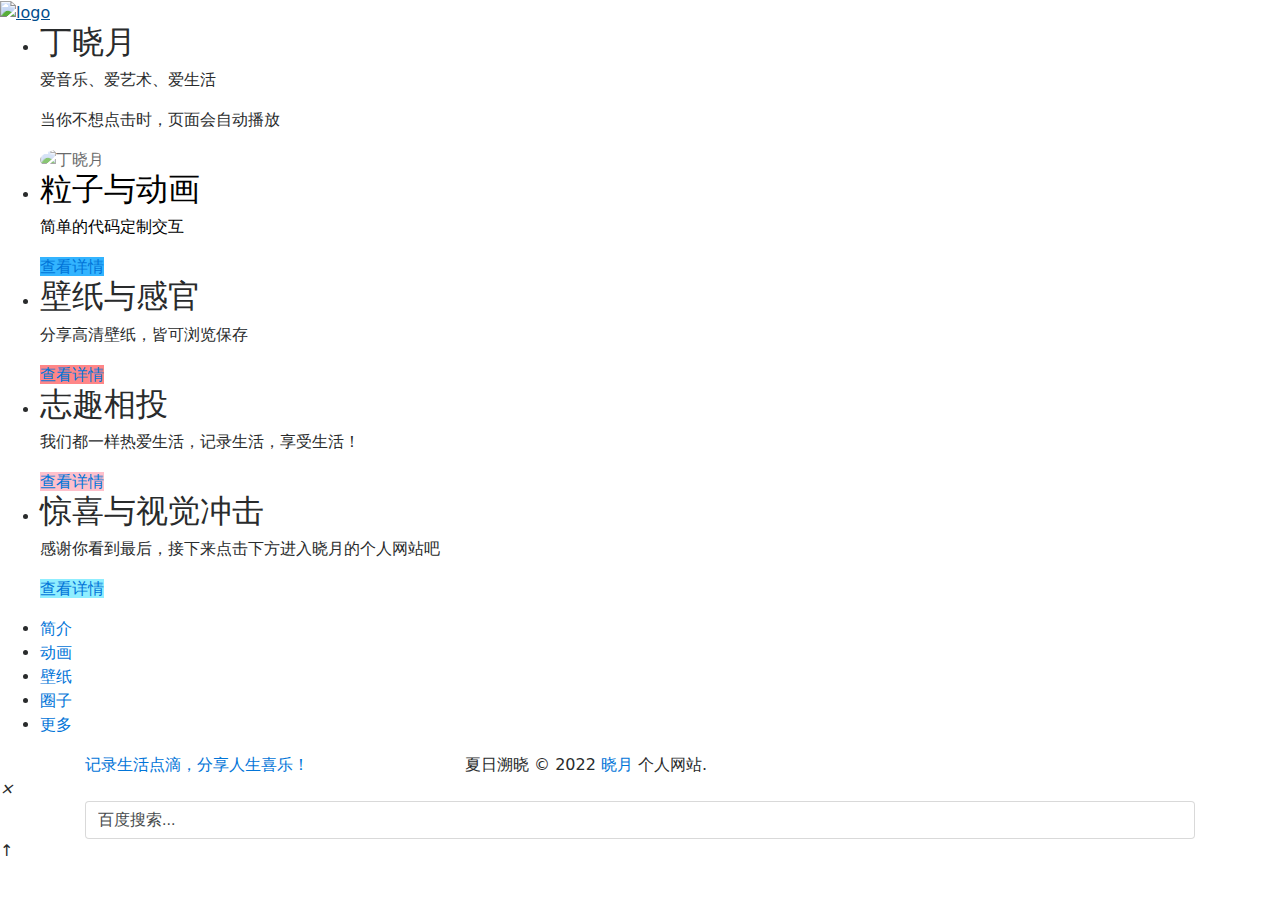
==== commit 1239bea4: "Add files via upload" ====
--- a/index.html
+++ b/index.html
@@ -1,904 +1,151 @@
-<!DOCTYPE html>
-<html>
-
-<head>
-	<meta charset="utf-8">
-	<!--网站收录数据抓取-->
-	<meta charset="UTF-8">
-	<meta name="language" content="zh-CN">
-	<meta name="title" content="夏日溯晓">
-	<meta name="author" content="晓月">
-	<meta name="description" content="普通的代码，可定义的浪漫！">
-	<meta name="keywords" content="只要在变好，慢一点也无妨。">
-	<meta name="robots" content="All">
-	<!--数据抓取完成-->
-	<title>晓月的个人网站</title>
-	<!-- 调用ICON地址 -->
-	<link rel="icon" href="img/cnm.sb.ico">
-	<!-- 自适应 -->
-	<meta name="viewport" content="width=device-width,initial-scale=1.0">
-	<!-- Css样式调用 -->
-	<link rel="stylesheet" type="text/css" href="css/cnm.sb_load.css" />
-	<link rel="stylesheet" type="text/css" href="css/cnm.sb_bg.css" />
-	<link rel="stylesheet" type="text/css" href="css/cnm.sb_pc.css" />
-	<link rel="stylesheet" type="text/css" href="css/cnm.sb_mp.css" />
-	<!-- Javascript样式调用 -->
-	<script src="js/jquery-3.2.1.min.js"></script>
-	<script src="js/cnm.sb_judge.js"></script>
-	<script src="js/cnm.sb_pc.js"></script>
-	<script src="js/cnm.sb_mp.js"></script>
-	<script src="js/cnm.sb_copy.js"></script>
-
-</head>
-
-<body>
-	<!-- 电脑PC端 -->
-	<div id="pc">
-		<div id="content">
-			<!-- 内容左侧选择区域 -->
-			<ul id="cleft">
-				<div class="cleft_top">
-					<div class="cleft_topbg">
-						<div class="cleftbg_img"><img src="img/i.jpg" alt="头像"></div>
-					</div>
-					<div class="cleftbg_p">*美好的样子都靠想象*</div>
-				</div>
-				<li id="cleft_li01" style="background-color: #ececec;"><img src="font/cnmsb01.png" /><span>网站首页</span>
-				</li>
-				<li id="cleft_li02"><img src="font/cnmsb02.png" /><span>关于晓月</span></li>
-				<li id="cleft_li03"><img src="font/cnmsb03.png" /><span>站长团队</span></li>
-				<li id="cleft_li04"><img src="font/cnmsb04.png" /><span>添加好友</span></li>
-				<li id="cleft_li05"><img src="font/cnmsb05.png" /><span>站点展示</span></li>
-				<li id="cleft_li07"><img src="font/cnmsb07.png" /><span>流体特效</span></li>
-				<li id="cleft_li08"><img src="font/cnmsb01.png" /><span>静态资源</span></li>
-				<li id="cleft_li06"><img src="font/cnmsb06.png"/><a href="https://music.163.com/#/user/home?id=510002668" target="_blank"><span>网易云音乐</span></a></li>
-
-				<!-- <li class="cleft_bottom"><img src="font/nav_bottom.png"><span>宽度设置</span></li> -->
-			</ul>
-
-
-			<!-- 内容左侧选择区域 -->
-			<div id="cright">
-
-				<!--第一页 - 首页-HTML页面-->
-				<div id="nav01">
-					<div class="nav01_left">
-						<div class="nav01_logo">
-							<img src="img/nav05_fj.png">
-							<h4>夏日<span>.溯晓</span></h4>
-						</div>
-						<div class="nav01_wz">
-							<h5>即使百般不顺，任期望万事可期！</h5>
-							<h1>欢迎来到</h1>
-							<h4>晓月的个人界面</h4>
-							<h3 style="color: #ffb039">远|方&nbsp;别|放|弃| |别|停|下</h3>
-							<div class="bar"></div>
-						</div>
-						<div class="nav01_but">
-							<div class="nav01_but01">探索</div>
-							<div class="nav01_but02">添加好友</div>
-						</div>
-					</div>
-					<div class="nav01_right">
-						<div class="nav01_tpw">
-							<h3>每个人的花期不同</h3>
-							<p>不必焦虑有人比你提前拥有</p>
-						</div>
-						<div class="nav01_fpw">
-							<p>未来- 不负众望</p>
-						</div>
-					</div>
-					<!-- 版权信息，可修改,可删除,不强求 -->
-					<div class="nav01_fooder">欢迎来的晓月的个人主页&nbsp;&nbsp;&nbsp;&nbsp;
-						&nbsp;&nbsp;&nbsp;&nbsp; © </div>
-				</div>
-
-
-				<!-- 第二页 - 关于本站 -->
-				<div id="nav02">
-					<div class="nav02_bg">
-						<div class="nav02_bt">关于本站</div>
-					</div>
-					<!-- 站长资料 -->
-					<div class="nav02_kj" style="height: 600px;">
-						<h3>😁站/长/资/料</h3>
-						<div class="nav02_grzl_headimg">
-							<img src="img/i.jpg" alt="[头像]">
-							<a href="http://m.qpic.cn/psc?/V12a6P1i3mUrtm/ruAMsa53pVQWN7FLK88i5q5fE0zHcc1sMPlbOzX9el2uuq4z3gR4tHFL17LAw4RrBEw.ai4WqwLUcTZF3vhbVEMKkKKB6G5MdWup5eTfmiA!/b&bo=0ALAA9ACwAMBCS4!&rf=viewer_4&t=5" target="_blank" rel="noopener noreferrer">联系站长</a>
-						</div>
-						<div class="nav02_grzl_txt">
-							<p>网名：夏日溯晓</p>
-							<p>QQ：2397536204</p>
-							<p>性别：boy</p>
-							<p>年龄：不告诉你 [一位有理想的青少年]</p>
-							<p>特长：腿特长</p>
-							<p>爱好：音乐、运动、设计、摄影、等……</p>
-							<p>性格：落落大方</p>
-							<p>梦想：实现财富自由</p>
-							<p>语录：凡心所向，素履所往，生如逆旅，一苇以航。——《尘曲》</p>
-							<p>语录：合抱之木，生于毫末；九层之台，起于累土；千里之行，始于足下。——《道德经·第六十四章》</p>
-
-						</div>
-					</div>
-					<!-- 个人介绍 -->
-					<div class="nav02_kj">
-						<h3>😁个/人/介/绍</h3>
-
-						<p>
-							本人学识渊博，经验丰富，代码风骚，效率恐怖。C/C＋＋，java，php无不精通，熟练掌握各种框架。
-						</p>
-						<p>
-							会DDOS一秒钟死一个站，会注入，会上传，会Xss，会破解，会嗅探，会开发，会业务，会运维，会渗透。互联网内，我无处不在。
-						</p>
-						<p>
-							全国漏洞认识深刻，熟练掌握各种操作系统内核。认真学习过《黑客攻防技术宝典》，《逆向工程》，《游戏waigua攻防艺术》等专业书籍。深山苦练十余载，一天只睡2小时。
-						</p>
-						<p>
-							听指挥，执行快，脾气好，不喷人，操作虎，意识强，渗透快，shell多，能过狗，能过盾。
-						</p>
-						<p>
-							千里之外取服务器首级，瞬息之间爆管理员狗头，压安全狗如压草芥。电话通知出Bug后，秒登vpn，千里之外定位问题，瞬息之间修复上线。
-						</p>
-						<p>
-							只有你想不到的，没有我做不到的。
-						</p>
-						<p>
-							以上都是吹的，我只会划水摸鱼，我是个废物。
-						</p>
-						<!--<p>
-							&nbsp;
-						</p>
-						<h3>😁网站的艰难运行环境</h3>
-						<p>
-							服务器最近遭受DDOS攻击，官方部分站点已瘫痪，恢复时间不确定。主页随时可能托管在Github或者虚拟主机上，速度相对较慢，请耐心等待恢复，还您一个舒适的欣赏环境。哈哈哈哈哈哈哈嗝~
-						</p>
-						<p>
-							&nbsp;
-						</p>
-						<h3>😁网站源码</h3>
-						<p>
-							源码获取请点击侧栏【本站源码】，要认真仔细阅读。
-						</p>
-						<p>
-							&nbsp;
-						</p>-->
-
-					</div>
-					<!-- 知识掌握 -->
-					<div class="nav02_kj mb03">
-						<h3>知/识/掌/握</h3>
-						<p>掌握的技能</p>
-						<div>
-							<img src="img/i.jpg" />
-							<span>&nbsp;划水&nbsp;</span>
-						</div>
-						<div>
-							<img src="img/i.jpg" />
-							<span>&nbsp;划水&nbsp;</span>
-						</div>
-						<div>
-							<img src="img/i.jpg" />
-							<span>&nbsp;划水&nbsp;</span>
-						</div>
-						<div>
-							<img src="img/i.jpg" />
-							<span>&nbsp;划水&nbsp;</span>
-						</div>
-						<div>
-							<img src="img/i.jpg" />
-							<span>&nbsp;划水&nbsp;</span>
-						</div>
-						<p>精通掌握的技能</p>
-						<div>
-							<img src="img/i.jpg" />
-							<span>&nbsp;摸鱼&nbsp;</span>
-						</div>
-						<div>
-							<img src="img/i.jpg" />
-							<span>&nbsp;摸鱼&nbsp;</span>
-						</div>
-					</div>
-
-					<!-- 每日必做 -->
-					<div class="nav02_kj mb04">
-						<h3>每/日/必/做</h3>
-						<div id="ejn">
-							<a href="javascript:;">摸鱼摸鱼，摸鱼摸鱼，摸鱼摸鱼，摸鱼摸鱼，摸鱼摸鱼，摸鱼摸鱼</a>
-							<a href="javascript:;">划水划水，划水划水，划水划水，划水划水，划水划水，划水划水</a>
-							<!--<a href="javascript:;">闲聊闲聊，闲聊闲聊，闲聊闲聊，闲聊闲聊，闲聊闲聊，闲聊闲聊</a>
-							<a href="javascript:;">abcdefghigklmnopqrstuvwxyz</a>
-							<a href="javascript:;">ABCDEFGHIJKLMNOPQRSTUVWXYZ</a>-->
-						</div>
-					</div>
-					<!-- 到底了-提示 -->
-					<p class="ebpx">--- 暂时先展示这么多啦 ---</p>
-				</div>
-
-				<!-- 第三页 - 站长团队 -->
-				<div id="nav03">
-					<div class="enav03_p">
-						<h3>晓月<span>摸鱼工作室</span></h3>
-						<h5>划水摸鱼，闲无止境~</h5>
-						<p>2022-以后</p>
-						<p>我们是黑暗中照亮书本的明灯，光明下抒写思绪的墨笔。</p>
-
-					</div>
-					<div class="enav03_team">
-						<img src="img/cnmteam01.png" alt="[组织者]" title="晓月">
-						<img src="img/cnmteam02.png" alt="[组织者]">
-						<img src="img/cnmteam03.png" alt="[组织者]">
-						<img src="img/cnmteam04.png" alt="[组织者]">
-						<img src="img/cnmteam05.png" alt="[组织者]">
-					</div>
-				</div>
-
-				<!-- 第四页 - 添加好友 -->
-				<div id="nav04">
-					<div class="nav04_bg"></div>
-					<div class="nav04_zsc">
-						<div>
-							<p>添加好友 - 微信二维码</p>
-							<img src="img/xyd.png" alt="[个人微信二维码]" title="[个人微信二维码]">
-						</div>
-						<p>即使夜深人静，我们依然在努力！</p>
-					</div>
-				</div>
-
-				<!-- 第五页 - 站点展示 -->
-				<div id="nav05">
-					<!-- 第五页-头部图片动态 -->
-					<div class="nav05_top">
-						<div class="nav05_topbgkj">
-							<div class="nav05_top_bg"></div>
-							<div class="nav05_top_tx01"></div>
-							<div class="nav05_top_tx02"></div>
-						</div>
-						<div class="nav05_top_fj"><img src="img/nav05_fj.png" alt="△"></div>
-					</div>
-					<!-- 第五页-内容区域 -->
-					<div class="nav05_centent">
-						<div class="nav05_centent_tit">
-							<h1>🦄表白站点🦄</h1>
-							<p>注:如果站点打不开则因为服务器被DDOS了</p>
-						</div>
-						<!-- 作品展示模板NO1 -->
-						<div class="nav05_centent_mb">
-							<a href="a.html" target="_blank" rel="noopener noreferrer">
-								<div><img src="img/nav05_zp01.jpg" alt="[]"></div>
-								<h3>告白小宇宙</h3>
-								<p>爱生活，爱分享</p>
-							</a>
-							<div>立即前往</div>
-						</div>
-						<!-- 作品展示模板NO2 -->
-						<div class="nav05_centent_mb">
-							<a href="b.html" target="_blank" rel="noopener noreferrer">
-								<div><img src="img/nav05_zp02.jpg" alt="[]"></div>
-								<h3>520信封</h3>
-								<p>你喜欢的这里都有哦~</p>
-							</a>
-							<div>立即前往</div>
-						</div>
-						<!-- 作品展示模板NO3 -->
-						<div class="nav05_centent_mb">
-							<a href="c.html" target="_blank" rel="noopener noreferrer">
-								<div><img src="img/nav05_zp03.jpg" alt="[]"></div>
-								<h3>520贺卡</h3>
-								<p>专注于你喜欢的</p>
-							</a>
-							<div>立即前往</div>
-						</div>
-						<!-- 作品展示模板NO4 -->
-						<div class="nav05_centent_mb">
-							<a href="d.html" target="_blank" rel="noopener noreferrer">
-								<div><img src="img/nav05_zp04.jpg" alt="[]"></div>
-								<h3>告白信封</h3>
-								<p>收集于你所心动的</p>
-							</a>
-							<div>立即前往</div>
-						</div>
-						<!-- 作品展示模板NO5 -->
-						<div class="nav05_centent_mb">
-							<a href="e.html" target="_blank" rel="noopener noreferrer">
-								<div><img src="img/nav05_zp05.jpg" alt="[]"></div>
-								<h3>摇晃的红酒杯</h3>
-								<p>微醺的感觉总让人着迷</p>
-							</a>
-							<div>立即前往</div>
-						</div>
-						<!-- 作品展示模板NO6 -->
-						<!--<div class="nav05_centent_mb">
-							<a href="http://mail.cnm.sb/" target="_blank" rel="noopener noreferrer">
-								<div><img src="img/nav05_zp01.jpg" alt="[]"></div>
-								<h3>至尊邮箱</h3>
-								<p>个性***@cnm.sb邮箱</p>
-							</a>
-							<div>立即前往</div>
-						</div>-->
-						<!-- 作品展示模板NO7 -->
-						<!--<div class="nav05_centent_mb">
-							<a href="http://poor.cnm.sb/" target="_blank" rel="noopener noreferrer">
-								<div><img src="img/nav05_zp01.jpg" alt="[]"></div>
-								<h3>贫困网</h3>
-								<p>贫困</p>
-							</a>
-							<div>立即前往</div>
-						</div>-->
-					</div>
-
-
-					<div class="nav05_centent">
-						<div class="nav05_centent_tit">
-							<h1>🦄小游戏站点🦄</h1>
-							<p>优秀的站点，就要被展示出来！</p>
-						</div>
-						<!-- 作品展示模板NO1 -->
-						<div class="nav05_centent_mb">
-							<a href="f.html" target="_blank" rel="noopener noreferrer">
-								<div><img src="img/jingtaiziyuan.jpg" alt="[]"></div>
-								<h3>扫雷</h3>
-								<p>爱生活，爱分享</p>
-							</a>
-							<div>立即前往</div>
-						</div>
-						<!-- 作品展示模板NO2 -->
-						<!--<div class="nav05_centent_mb">
-							<a href="http://sns.cnm.sb/" target="_blank" rel="noopener noreferrer">
-								<div><img src="img/nav05_zp02.jpg" alt="[]"></div>
-								<h3>LSP论坛</h3>
-								<p>你喜欢的这里都有哦~</p>
-							</a>
-							<div>立即前往</div>
-						</div>-->
-						<!-- 作品展示模板NO3 -->
-						<!--<div class="nav05_centent_mb">
-							<a href="http://sb.cnm.sb/" target="_blank" rel="noopener noreferrer">
-								<div><img src="img/nav05_zp03.jpg" alt="[]"></div>
-								<h3>傻逼查询网</h3>
-								<p>专注于收录网络中对本人实施语言暴力的憨批！</p>
-							</a>
-							<div>立即前往</div>
-						</div>-->
-						<!-- 作品展示模板NO4 -->
-						<!--<div class="nav05_centent_mb">
-							<a href="http://w.cnm.sb/" target="_blank" rel="noopener noreferrer">
-								<div><img src="img/nav05_zp04.jpg" alt="[]"></div>
-								<h3>不要点我</h3>
-								<p>点我你就会被内涵~</p>
-							</a>
-							<div>立即前往</div>
-						</div>-->
-						<!-- 作品展示模板NO5 -->
-						<!--<div class="nav05_centent_mb">
-							<a href="http://diaohenda.com/" target="_blank" rel="noopener noreferrer">
-								<div><img src="img/nav05_zp05.jpg" alt="[]"></div>
-								<h3>迪奥很大</h3>
-								<p>就很大，转让哦</p>
-							</a>
-							<div>立即前往</div>
-						</div>-->
-						<!-- 作品展示模板NO6 -->
-						<!--<div class="nav05_centent_mb">
-							<a href="http://mail.cnm.sb/" target="_blank" rel="noopener noreferrer">
-								<div><img src="img/nav05_zp01.jpg" alt="[]"></div>
-								<h3>至尊邮箱</h3>
-								<p>个性***@cnm.sb邮箱</p>
-							</a>
-							<div>立即前往</div>
-						</div>-->
-						<!-- 作品展示模板NO7 -->
-						<!--<div class="nav05_centent_mb">
-							<a href="http://poor.cnm.sb" target="_blank" rel="noopener noreferrer">
-								<div><img src="img/nav05_zp03.jpg" alt="[]"></div>
-								<h3>贫困网</h3>
-								<p>大哥大姐们，给小弟捐点呗</p>
-							</a>
-							<div>立即前往</div>
-						</div>-->
-					</div>
-					<p class="nav05_footer">你有酷酷或者实用的站点推荐嘛？~</p>
-				</div>
-
-
-				<!-- 第七页 - 关于本站 -->
-				<div id="nav08">
-					<div class="nav08_bg">
-						<div class="nav08_bt">静态资源</div>
-					</div>
-					<!-- 文件托管 -->
-					<div class="nav08_kj">
-						<h3>😁音乐分享</h3>
-						<p>晴天</p>
-						<audio src="https://vkceyugu.cdn.bspapp.com/VKCEYUGU-7184a2f2-3b0b-407a-adc8-4d450f35c1e7/a4f15326-a023-4e59-b92b-c0d91fea29cd.mp3" controls="controls"></audio>
-						<p>告白气球</p>
-						<audio src="https://vkceyugu.cdn.bspapp.com/VKCEYUGU-7184a2f2-3b0b-407a-adc8-4d450f35c1e7/b678f1e2-349d-4aed-9a2d-fceea624ee07.mp3" controls="controls"></audio>
-						<p>起风了</p>
-						<audio src="https://vkceyugu.cdn.bspapp.com/VKCEYUGU-7184a2f2-3b0b-407a-adc8-4d450f35c1e7/dd950d40-ef3c-4302-b045-db122c088c4e.mp3" controls="controls"></audio>
-
-					</div>
-					<!-- 图片托管 -->
-					<!--<div class="nav08_kj">
-						<h3>😁图/片/托/管</h3>
-						<h4>🤣为缓解服务器压力，图片托管在了腾讯微云，速度嘎嘎快~下面直链，直接复制引用就行了🤣</h4>
-						<p>
-							电脑端开局和移动端顶部图片【start.jpg】链接：<span>https://picabstract-preview-ftn.weiyun.com/ftn_pic_abs_v3/002178339251e27c0c379a074b53421374995f70f380206a91f941eca2a506db9730b7d5e154c0b0a54585fa7dcca392?pictype=scale&from=30113&version=3.3.3.3&uin=22741441&fname=start.jpg&size=750</span>
-						</p>
-						<p>
-							侧栏顶部头像背景图【cnmtlbg.jpg】链接：<span>https://picabstract-preview-ftn.weiyun.com/ftn_pic_abs_v3/bead1e7b47b025079a73cefdbae4743cea08ca3470f80a09b023945be16337e04dc04db5e3d5c2332f408a5f257de726?pictype=scale&from=30113&version=3.3.3.3&uin=22741441&fname=cnmtlbg.jpg&size=750</span>
-						</p>
-						<p>
-							头像【tx.jpg】链接：<span>https://picabstract-preview-ftn.weiyun.com/ftn_pic_abs_v3/cb94ddb129a2d625b2bf9cd41781294946040074c54d215d91a6fec19d17f89bbf85410ddc0accb58a4eadec117b1083?pictype=scale&from=30113&version=3.3.3.3&uin=22741441&fname=tx.jpg&size=750</span>
-						</p>
-						<p>
-							官网首页页面背景图片【shouye.jpg】链接：<span>https://picabstract-preview-ftn.weiyun.com/ftn_pic_abs_v3/ea696cade47ec01a4f2c58b388fd85795311c5d9cb4bdc17a97460c319758177db45d99138e6cf4bf9d437e8140e4c72?pictype=scale&from=30113&version=3.3.3.3&uin=22741441&fname=shouye.jpg&size=750</span>
-						</p>
-						<p>
-							关于本站页面顶部图片【guanyubenzhan.jpg】链接：<span>https://picabstract-preview-ftn.weiyun.com/ftn_pic_abs_v3/662ea4195755f0cd46211b621aa3182a9c3aac9b6c5ad71b61935ffd475a56a953ba9463e9dd1af985367c936460b450?pictype=scale&from=30113&version=3.3.3.3&uin=22741441&fname=guanyubenzhan.jpg&size=750</span>
-						</p>
-						<p>
-							站长团队成员图片【cnmteam01.jpg】链接：<span>https://picabstract-preview-ftn.weiyun.com/ftn_pic_abs_v3/07c62d66f216aebf1d1d3948bc23621f3907aaacbe38639121288f3b8dad0a39d30a15a80bef0054b62c8c11e740d3d5?pictype=scale&from=30113&version=3.3.3.3&uin=22741441&fname=cnmteam01.png&size=750</span>
-						</p>
-						<p>
-							站长团队成员图片【cnmteam02.jpg】链接：<span>https://picabstract-preview-ftn.weiyun.com/ftn_pic_abs_v3/3559a37a5877eb3acc95d81ca173fdd6d1984a6286f3c53a9e308d28dfad31342c6a2318fbf44a1182fe63f9e9dd49ec?pictype=scale&from=30113&version=3.3.3.3&uin=22741441&fname=cnmteam02.png&size=750</span>
-						</p>
-						<p>
-							站长团队成员图片【cnmteam03.jpg】链接：<span>https://picabstract-preview-ftn.weiyun.com/ftn_pic_abs_v3/9a041b779f08d00846a787dc53e461a3796151202f05311abeda37a5549cc31b45347ddcb9936d6f07a466347f34d77b?pictype=scale&from=30113&version=3.3.3.3&uin=22741441&fname=cnmteam03.png&size=750</span>
-						</p>
-						<p>
-							站长团队成员图片【cnmteam04.jpg】链接：<span>https://picabstract-preview-ftn.weiyun.com/ftn_pic_abs_v3/d72bd33535074cff369a071ac4a9c68e832e6587cb06260400d328a382447e98f9e84330800eb4d547045d2d1dda907e?pictype=scale&from=30113&version=3.3.3.3&uin=22741441&fname=cnmteam04.png&size=750</span>
-						</p>
-						<p>
-							站长团队成员图片【cnmteam05.jpg】链接：<span>https://picabstract-preview-ftn.weiyun.com/ftn_pic_abs_v3/11b9a14f2d4274b40b5742683800d522cee1cf9825d1e0e27d8e050b0452609bee75b88e770a627ca8ad7971e6d5b757?pictype=scale&from=30113&version=3.3.3.3&uin=22741441&fname=cnmteam05.png&size=750</span>
-						</p>
-						<p>
-							商业合作页面背景图片【shangyehezuo.jpg】链接：<span>https://picabstract-preview-ftn.weiyun.com/ftn_pic_abs_v3/8c7b1a2247bba2796cf5da67c751ef25f6299468fcbe5cb8664b3de690da2b227f1d38c5fd39556c8380b669c5fdbcd3?pictype=scale&from=30113&version=3.3.3.3&uin=22741441&fname=shangyehezuo.png&size=750</span>
-						</p>
-						<p>
-							站点展示页面背景图片【zhandian.jpg】链接：<span>https://picabstract-preview-ftn.weiyun.com/ftn_pic_abs_v3/be5bb2c677a2eaa1eea004155de1c5ff9000c580016a8cb7a100b6d705187e5d868d97e757720ee9b73983cb3208507f?pictype=scale&from=30113&version=3.3.3.3&uin=22741441&fname=zhandian.jpg&size=750</span>
-						</p>
-						<p>
-							&nbsp;
-						</p>
-
-
-					</div>-->
-
-					<div class="nav08_kj">
-						<h3>😀Emoji符号</h3>
-						<h4>表/情/类</h4>
-						<p>
-							😀 😁 😂 🤣 😃 😄 😅 😆 😉 😊 😋 😎 😍 😘 😗 😙 😚 ☺️ 🙂 🤗 🤩 🤔 🤨 😐 😑 😶 🙄 😏 😣 😥 😮
-							🤐 😯 😪 😫 😴 😌 😛 😜 😝 🤤 😒 😓 😔 😕 🙃 🤑 😲 ☹️ 🙁 😖 😞 😟 😤 😢 😭 😦 😧 😨 😩 🤯 😬
-							😰 😱 😳 🤪 😵 😡 😠 🤬 😷 🤒 🤕 🤢 🤮 🤧 😇 🤠 🤡 🤥 🤫 🤭 🧐 🤓 😈 👿 👹 👺 💀 👻 👽 🤖 💩
-							😺 😸 😹 😻 😼 😽 🙀 😿 😾
-						</p>
-						<h4>动/物/自/然</h4>
-						<p>
-							🐶 🐱 🐭 🐹 🐰 🦊 🦝 🐻 🐼 🦘 🦡 🐨 🐯 🦁 🐮 🐷 🐽 🐸 🐵 🙈 🙉 🙊 🐒 🐔 🐧 🐦 🐤 🐣 🐥 🦆 🦢
-							🦅 🦉 🦚 🦜 🦇 🐺 🐗 🐴 🦄 🐝 🐛 🦋 🐌 🐚 🐞 🐜 🦗 🕷 🕸 🦂 🦟 🦠 🐢 🐍 🦎 🦖 🦕 🐙 🦑 🦐 🦀
-							🐡 🐠 🐟 🐬 🐳 🐋 🦈 🐊 🐅 🐆 🦓 🦍 🐘 🦏 🦛 🐪 🐫 🦙 🦒 🐃 🐂 🐄 🐎 🐖 🐏 🐑 🐐 🦌 🐕 🐩 🐈
-							🐓 🦃 🕊 🐇 🐁 🐀 🐿 🦔 🐾 🐉 🐲 🌵 🎄 🌲 🌳 🌴 🌱 🌿 ☘️ 🍀 🎍 🎋 🍃 🍂 🍁 🍄 🌾 💐 🌷 🌹 🥀
-							🌺 🌸 🌼 🌻 🌞 🌝 🌛 🌜 🌚 🌕 🌖 🌗 🌘 🌑 🌒 🌓 🌔 🌙 🌎 🌍 🌏 💫 ⭐️ 🌟 ✨ ⚡️ ☄️ 💥 🔥 🌪 🌈
-							☀️ 🌤 ⛅️ 🌥 ☁️ 🌦 🌧 ⛈ 🌩 🌨 ❄️ ☃️ ⛄️ 🌬 💨 💧 💦 ☔️ ☂️ 🌊 🌫
-						</p>
-						<h4>水/果/食/物</h4>
-						<p>
-							🍏 🍎 🍐 🍊 🍋 🍌 🍉 🍇 🍓 🍈 🍒 🍑 🍍 🥭 🥥 🥝 🍅 🍆 🥑 🥦 🥒 🥬 🌶 🌽 🥕 🥔 🍠 🥐 🍞 🥖 🥨
-							🥯 🧀 🥚 🍳 🥞 🥓 🥩 🍗 🍖 🌭 🍔 🍟 🍕 🥪 🥙 🌮 🌯 🥗 🥘 🥫 🍝 🍜 🍲 🍛 🍣 🍱 🥟 🍤 🍙 🍚 🍘
-							🍥 🥮 🥠 🍢 🍡 🍧 🍨 🍦 🥧 🍰 🎂 🍮 🍭 🍬 🍫 🍿 🧂 🍩 🍪 🌰 🥜 🍯 🥛 🍼 ☕️ 🍵 🥤 🍶 🍺 🍻 🥂
-							🍷 🥃 🍸 🍹 🍾 🥄 🍴 🍽 🥣 🥡 🥢
-						</p>
-						<h4>运/动/娱/乐</h4>
-						<p>
-							⚽️ 🏀 🏈 ⚾️ 🥎 🏐 🏉 🎾 🥏 🎱 🏓 🏸 🥅 🏒 🏑 🥍 🏏 ⛳️ 🏹 🎣 🥊 🥋 🎽 ⛸ 🥌 🛷 🛹 🎿 ⛷ 🏂
-							🏋️‍♀️ 🏋🏻‍♀️ 🏋🏼‍♀️ 🏋🏽‍♀️ 🏋🏾‍♀️ 🏋🏿‍♀️ 🏋️‍♂️ 🏋🏻‍♂️ 🏋🏼‍♂️ 🏋🏽‍♂️ 🏋🏾‍♂️
-							🏋🏿‍♂️ 🤼‍♀️ 🤼‍♂️ 🤸‍♀️ 🤸🏻‍♀️ 🤸🏼‍♀️ 🤸🏽‍♀️ 🤸🏾‍♀️ 🤸🏿‍♀️ 🤸‍♂️ 🤸🏻‍♂️ 🤸🏼‍♂️
-							🤸🏽‍♂️ 🤸🏾‍♂️ 🤸🏿‍♂️ ⛹️‍♀️ ⛹🏻‍♀️ ⛹🏼‍♀️ ⛹🏽‍♀️ ⛹🏾‍♀️ ⛹🏿‍♀️ ⛹️‍♂️ ⛹🏻‍♂️ ⛹🏼‍♂️ ⛹🏽‍♂️
-							⛹🏾‍♂️ ⛹🏿‍♂️ 🤺 🤾‍♀️ 🤾🏻‍♀️ 🤾🏼‍♀️ 🤾🏾‍♀️ 🤾🏾‍♀️ 🤾🏿‍♀️ 🤾‍♂️ 🤾🏻‍♂️ 🤾🏼‍♂️ 🤾🏽‍♂️
-							🤾🏾‍♂️ 🤾🏿‍♂️ 🏌️‍♀️ 🏌🏻‍♀️ 🏌🏼‍♀️ 🏌🏽‍♀️ 🏌🏾‍♀️ 🏌🏿‍♀️ 🏌️‍♂️ 🏌🏻‍♂️ 🏌🏼‍♂️
-							🏌🏽‍♂️ 🏌🏾‍♂️ 🏌🏿‍♂️ 🏇 🏇🏻 🏇🏼 🏇🏽 🏇🏾 🏇🏿 🧘‍♀️ 🧘🏻‍♀️ 🧘🏼‍♀️ 🧘🏽‍♀️ 🧘🏾‍♀️
-							🧘🏿‍♀️ 🧘‍♂️ 🧘🏻‍♂️ 🧘🏼‍♂️ 🧘🏽‍♂️ 🧘🏾‍♂️ 🧘🏿‍♂️ 🏄‍♀️ 🏄🏻‍♀️ 🏄🏼‍♀️ 🏄🏽‍♀️ 🏄🏾‍♀️
-							🏄🏿‍♀️ 🏄‍♂️ 🏄🏻‍♂️ 🏄🏼‍♂️ 🏄🏽‍♂️ 🏄🏾‍♂️ 🏄🏿‍♂️ 🏊‍♀️ 🏊🏻‍♀️ 🏊🏼‍♀️ 🏊🏽‍♀️ 🏊🏾‍♀️
-							🏊🏿‍♀️ 🏊‍♂️ 🏊🏻‍♂️ 🏊🏼‍♂️ 🏊🏽‍♂️ 🏊🏾‍♂️ 🏊🏿‍♂️ 🤽‍♀️ 🤽🏻‍♀️ 🤽🏼‍♀️ 🤽🏽‍♀️ 🤽🏾‍♀️
-							🤽🏿‍♀️ 🤽‍♂️ 🤽🏻‍♂️ 🤽🏼‍♂️ 🤽🏽‍♂️ 🤽🏾‍♂️ 🤽🏿‍♂️ 🚣‍♀️ 🚣🏻‍♀️ 🚣🏼‍♀️ 🚣🏽‍♀️ 🚣🏾‍♀️
-							🚣🏿‍♀️ 🚣‍♂️ 🚣🏻‍♂️ 🚣🏼‍♂️ 🚣🏽‍♂️ 🚣🏾‍♂️ 🚣🏿‍♂️ 🧗‍♀️ 🧗🏻‍♀️ 🧗🏼‍♀️ 🧗🏽‍♀️ 🧗🏾‍♀️
-							🧗🏿‍♀️ 🧗‍♂️ 🧗🏻‍♂️ 🧗🏼‍♂️ 🧗🏽‍♂️ 🧗🏾‍♂️ 🧗🏿‍♂️ 🚵‍♀️ 🚵🏻‍♀️ 🚵🏼‍♀️ 🚵🏽‍♀️ 🚵🏾‍♀️
-							🚵🏿‍♀️ 🚵‍♂️ 🚵🏻‍♂️ 🚵🏼‍♂️ 🚵🏽‍♂️ 🚵🏾‍♂️ 🚵🏿‍♂️ 🚴‍♀️ 🚴🏻‍♀️ 🚴🏼‍♀️ 🚴🏽‍♀️ 🚴🏾‍♀️
-							🚴🏿‍♀️ 🚴‍♂️ 🚴🏻‍♂️ 🚴🏼‍♂️ 🚴🏽‍♂️ 🚴🏾‍♂️ 🚴🏿‍♂️ 🏆 🥇 🥈 🥉 🏅 🎖 🏵 🎗 🎫 🎟 🎪 🤹‍♀️
-							🤹🏻‍♀️ 🤹🏼‍♀️ 🤹🏽‍♀️ 🤹🏾‍♀️ 🤹🏿‍♀️ 🤹‍♂️ 🤹🏻‍♂️ 🤹🏼‍♂️ 🤹🏽‍♂️ 🤹🏾‍♂️ 🤹🏿‍♂️ 🎭 🎨
-							🎬 🎤 🎧 🎼 🎹 🥁 🎷 🎺 🎸 🎻 🎲 🧩 ♟ 🎯 🎳 🎮 🎰
-						<p>
-							&nbsp;
-						</p>
-
-					</div>
-
-					<!-- 到底了-提示 -->
-					<p class="ebpx8">--- 暂时先展示这么多啦 ---</p>
-				</div>
-
-				<!-- 第六页 - 本站源码 -->
-				<div id="nav07">
-					<div class="nav07_bg">
-						<div class="nav07_bt">流体特效</div>
-					</div>
-					<div class="nav05_centent_mbdxy">
-						<a href="g.html" rel="noopener noreferrer">
-							<div><img src="img/anig.gif" alt="[]"></div>
-							<h3>流体特效</h3>
-							<p>一起感受惊喜和震撼吧</p></a>
-					</div>
-
-
-					<!-- 到底了-提示 -->
-					<p class="ebpx7">--- 如果有好的想法或建议，可发送至站长QQ或微信，期待您的添加---</p>
-				</div>
-			</div>
-
-
-		</div>
-
-
-
-		<!-- 入场动画 -->
-		<div id="etext"></div>
-
-		<!-- 背景图片+背景灰度 -->
-		<div id="ebg"></div>
-		<div id="ebga"></div>
-
-		<!-- 背景飘落 -->
-		<div id="xuna"></div>
-		<script src="js/cnm.sb_bg.js"></script>
-	</div>
-
-
-
-
-	<!-- 手机MP端 -->
-	<div id="mp">
-		<div id="excontent">
-			<!-- NO1-首页内容 -->
-			<div id="exnav01">
-				<div class="exn1_top">
-					<img src="img/cnm.sb.ico" />
-					<span>夏日溯晓</span>
-					<!-- <a href="https://cnm.sb" target="_blank" rel="noopener noreferrer">官网</a> -->
-				</div>
-				<div class="exn1_banner">
-					<h3>欢迎来到晓月的个人网站</h3>
-					<p>你不必将梵高画满全身</p>
-					<p>你就是浪漫本身！</p>
-				</div>
-				<ul class="exn1_but">
-					<li id="exn1_01">
-						<div><img src="font/cnmsb01.png" /></div>
-						<h5>官网首页</h5>
-						<p>当前页面-可以前往<span class="red">PC端</span>观看美景哟！</p>
-					</li>
-					<li id="exn1_02">
-						<div><img src="font/cnmsb02.png" /></div>
-						<h5>关于本站</h5>
-						<p>关于本站站长的相关信息与爱好哟！</p>
-					</li>
-					<li id="exn1_03">
-						<div><img src="font/cnmsb03.png" /></div>
-						<h5>站长团队</h5>
-						<p>目前就晓月一人，也许你也可以加入喔~</p>
-					</li>
-					<li id="exn1_04">
-						<div><img src="font/cnmsb04.png" /></div>
-						<h5>添加好友</h5>
-						<p>想找晓月定制模板？谈合作？点这里！</p>
-					</li>
-					<li id="exn1_05">
-						<div><img src="font/cnmsb05.png" /></div>
-						<h5>站点展示</h5>
-						<p>这里包含了站长的所有奇怪的站点哟！</p>
-					</li>
-				</ul>
-			</div>
-			<!-- NO2-关于本站 -->
-			<div id="exnav02">
-				<div class="exn02_bg">
-					<p>关于本站</p>
-				</div>
-				<div class="exn02_zl">
-					<h3 class="exn_bt">站/长/资/料</h3>
-					<div class="exn02_kjt">
-						<p>网名：卑微晓月</p>
-						<p>微信：dxy11v</p>
-						<p>性别：boy</p>
-						<p>年龄：暂不告密 [一位有理想的青少年]</p>
-						<p>特长：腿特长</p>
-						<p>爱好：音乐、运动、设计、摄影、等……</p>
-						<p>性格：落落大方</p>
-						<p>梦想：实现财富自由</p>
-						<p>语录：凡心所向，素履所往，生如逆旅，一苇以航。——《尘曲》</p>
-						<!--<p>语录：合抱之木，生于毫末；九层之台，起于累土；千里之行，始于足下。——《道德经·第六十四章》</p>-->
-					</div>
-				</div>
-				<div class="exn02_zl">
-					<h3 class="exn_bt">个/人/介/绍</h3>
-					<div class="exn02_kjt">
-
-						<p>
-							本人学识渊博，经验丰富，代码风骚，效率恐怖。C/C＋＋，java，php无不精通，熟练掌握各种框架。
-						</p>
-						<p>
-							会DDOS一秒钟死一个站，会注入，会上传，会Xss，会破解，会嗅探，会开发，会业务，会运维，会渗透。互联网内，我无处不在。
-						</p>
-						<p>
-							全国漏洞认识深刻，熟练掌握各种操作系统内核。认真学习过《黑客攻防技术宝典》，《逆向工程》，《游戏waigua攻防艺术》等专业书籍。深山苦练十余载，一天只睡2小时。
-						</p>
-						<p>
-							听指挥，执行快，脾气好，不喷人，操作虎，意识强，渗透快，shell多，能过狗，能过盾。
-						</p>
-						<p>
-							千里之外取服务器首级，瞬息之间爆管理员狗头，压安全狗如压草芥。电话通知出Bug后，秒登vpn，千里之外定位问题，瞬息之间修复上线。
-						</p>
-						<p>
-							只有你想不到的，没有我做不到的。
-						</p>
-						<p>
-							以上都是吹的，我只会划水摸鱼，我是个废物。
-						</p>
-						<p>
-							&nbsp;
-						</p>
-
-
-					</div>
-				</div>
-				<div class="exn02_kj exmb03">
-					<h3 class="exn_bt">知/识/掌/握</h3>
-					<p>已掌握的技能</p>
-					<div>
-						<img src="img/i.jpg" />
-						<span>划水</span>
-						<span>划水摸鱼</span>
-					</div>
-					<div>
-						<img src="img/i.jpg" />
-						<span>划水</span>
-						<span>划水摸鱼</span>
-					</div>
-					<div>
-						<img src="img/i.jpg" />
-						<span>划水</span>
-						<span>划水摸鱼</span>
-					</div>
-					<div>
-						<img src="img/i.jpg" />
-						<span>划水</span>
-						<span>划水摸鱼</span>
-					</div>
-					<div>
-						<img src="img/i.jpg" />
-						<span>划水</span>
-						<span>划水摸鱼</span>
-					</div>
-
-					<p>精通掌握的技能</p>
-					<div>
-						<img src="img/i.jpg" />
-						<span>摸鱼</span>
-						<span>摸鱼划水</span>
-					</div>
-					<div>
-						<img src="img/i.jpg" />
-						<span>摸鱼</span>
-						<span>摸鱼划水</span>
-					</div>
-				</div>
-
-				<!-- 每日必做 -->
-				<div class="exn02_kj exmb04">
-					<h3 class="exn_bt">每/日/必/做</h3>
-					<div id="exjn">
-						<a href="javascript:;">摸鱼摸鱼，摸鱼摸鱼，摸鱼摸鱼，摸鱼摸鱼，摸鱼摸鱼，摸鱼摸鱼</a>
-						<a href="javascript:;">划水划水，划水划水，划水划水，划水划水，划水划水，划水划水</a>
-					</div>
-				</div>
-				<!-- 到底了-提示 -->
-				<p class="exbpx">--- 暂时先展示这么多啦 ---</p>
-			</div>
-			<!-- NO3-站长团队 -->
-			<div id="exnav03">
-				<div class="exnav03_p">
-					<h3>晓月<span>摸鱼工作室</span></h3>
-					<h5>划水摸鱼，闲无止境~</h5>
-					<p>2022-至今</p>
-					<p>我们是黑暗中照亮书本的明灯，光明下抒写思绪的墨笔。</p>
-				</div>
-				<div class="exnav03_team">
-					<img src="img/cnmteam01.png" alt="[组织者]" title="晓月" />
-					<img src="img/cnmteam02.png" alt="[组织者]" />
-					<img src="img/cnmteam03.png" alt="[组织者]" />
-					<img src="img/cnmteam04.png" alt="[组织者]" />
-					<img src="img/cnmteam05.png" alt="[组织者]" />
-				</div>
-			</div>
-			<!-- NO4-商业合作 -->
-			<div id="exnav04">
-				<div class="exnav04_zsc">
-					<div>
-						<p>添加好友 - 微信二维码</p>
-						<img src="img/xyd.png" alt="[联系二维码]" title="[联系二维码]">
-					</div>
-					<p>即使夜深人静，我们依然在努力！</p>
-				</div>
-			</div>
-			<!-- NO5-站点展示 -->
-			<div id="exnav05">
-				<div class="exn5_bg">
-					<div class="exn5_bg_nav">
-						<img src="img/nav05_fj.png" />
-						<span>站点展示</span>
-					</div>
-				</div>
-				<!-- 第五页-内容区域 -->
-				<div class="exn5_nr">
-					<div class="exnav05_centent_tit">
-						<h2>🦄告白站点🦄</h2>
-						<p>注:如果官方站点打不开则因为服务器被DDOS了</p>
-					</div>
-					<!-- 作品展示模板NO1 -->
-					<div class="exnav05_centent_mb">
-						<h2>告白站点</h2>
-						<a href="a.html" target="_blank" rel="noopener noreferrer">
-							<div><img src="img/nav05_zp01.jpg" alt="[]" /></div>
-							<h3>告白小宇宙</h3>
-							<p>爱生活，爱分享</p>
-						</a>
-						<div>立即前往</div>
-					</div>
-					<!-- 作品展示模板NO2 -->
-					<div class="exnav05_centent_mb">
-						<a href="b.html" target="_blank" rel="noopener noreferrer">
-							<div><img src="img/nav05_zp02.jpg" alt="[]" /></div>
-							<h3>520信封</h3>
-							<p>你喜欢的这里都有</p>
-						</a>
-						<div>立即前往</div>
-					</div>
-					<!-- 作品展示模板NO3 -->
-					<div class="exnav05_centent_mb">
-						<a href="c.html" target="_blank" rel="noopener noreferrer">
-							<div><img src="img/nav05_zp03.jpg" alt="[]" /></div>
-							<h3>520贺卡</h3>
-							<p>专注于你喜欢的</p>
-						</a>
-						<div>立即前往</div>
-					</div>
-					<!-- 作品展示模板NO4 -->
-					<div class="exnav05_centent_mb">
-						<a href="d.html" target="_blank" rel="noopener noreferrer">
-							<div><img src="img/nav05_zp04.jpg" alt="[]" /></div>
-							<h3>告白信封</h3>
-							<p>展示你想要的</p>
-						</a>
-						<div>立即前往</div>
-					</div>
-					<!-- 作品展示模板NO5 -->
-					<div class="exnav05_centent_mb">
-						<a href="e.html" target="_blank" rel="noopener noreferrer">
-							<div><img src="img/nav05_zp05.jpg" alt="[]" /></div>
-							<h3>摇晃的红酒杯</h3>
-							<p>微醺的感觉总让人着迷</p>
-						</a>
-						<div>立即前往</div>
-					</div>
-					<!-- 作品展示模板NO6 -->
-					<!--<div class="exnav05_centent_mb">
-						<a href="http://diaohenda.com" target="_blank" rel="noopener noreferrer">
-							<div><img src="img/nav05_zp01.jpg" alt="[]" /></div>
-							<h3>迪奥很大</h3>
-							<p>就很大~</p>
-						</a>
-						<div>立即前往</div>
-					</div>-->
-				</div>
-
-				<!--团队成员优秀站点-->
-				<div class="exn5_nr">
-					<div class="exnav05_centent_tit">
-						<h2>🦄小游戏站点🦄</h2>
-						<p>优秀的站点就应该被展示出来！</p>
-					</div>
-					<!-- 作品展示模板NO1 -->
-					<div class="exnav05_centent_mb">
-						<a href="f.html" target="_blank" rel="noopener noreferrer">
-							<div><img src="img/nav05_zp01.jpg" alt="[]" /></div>
-							<h3>扫雷</h3>
-							<p>爱生活，爱分享</p>
-						</a>
-						<div>立即前往</div>
-					</div>
-					<!-- 作品展示模板NO2 -->
-					<div class="exnav05_centent_mb">
-						<a href="g.html" target="_blank" rel="noopener noreferrer">
-							<div><img src="img/nav05_zp02.jpg" alt="[]" /></div>
-							<h3>流体特效</h3>
-							<p>你喜欢的这里都有</p>
-						</a>
-						<div>立即前往</div>
-					</div>
-					<!-- 作品展示模板NO3
-					<div class="exnav05_centent_mb">
-						<a href="http://www.jshello.cn" target="_blank" rel="noopener noreferrer">
-							<div><img src="img/nav05_zp03.jpg" alt="[]" /></div>
-							<h3>傻逼查询网</h3>
-							<p>查询网络中对我实施语言暴力的傻逼</p>
-						</a>
-						<div>立即前往</div>
-					</div>-->
-					<!-- 作品展示模板NO4
-					<div class="exnav05_centent_mb">
-						<a href="http://mail.cnm.sb" target="_blank" rel="noopener noreferrer">
-							<div><img src="img/nav05_zp04.jpg" alt="[]" /></div>
-							<h3>至尊邮箱</h3>
-							<p>***@cnm.sb邮箱</p>
-						</a>
-						<div>立即前往</div>
-					</div>-->
-					<!-- 作品展示模板NO5
-					<div class="exnav05_centent_mb">
-						<a href="http://www.jshello.cn" target="_blank" rel="noopener noreferrer">
-							<div><img src="img/nav05_zp05.jpg" alt="[]" /></div>
-							<h3>不要点我</h3>
-							<p>点了别怪我哦</p>
-						</a>
-						<div>立即前往</div>
-					</div>-->
-					<!-- 作品展示模板NO6
-					<div class="exnav05_centent_mb">
-						<a href="http://www.jshello.cn" target="_blank" rel="noopener noreferrer">
-							<div><img src="img/nav05_zp01.jpg" alt="[]" /></div>
-							<h3>迪奥很大</h3>
-							<p>就很大~</p>
-						</a>
-						<div>立即前往</div>
-					</div>-->
-					<!-- 作品展示模板NO6
-					<div class="exnav05_centent_mb">
-						<a href="https://www.jshello.cn" target="_blank" rel="noopener noreferrer">
-							<div><img src="img/nav05_zp02.jpg" alt="[]" /></div>
-							<h3>贫困网</h3>
-							<p>大哥大姐们，给小弟捐点呗，感激不尽！</p>
-						</a>
-						<div>立即前往</div>
-					</div>-->
-				</div>
-				<p class="exnav05_footer">你有酷酷或者实用的站点推荐嘛？~</p>
-			</div>
-		</div>
-		<!-- 页面截止 -->
-		<!-- 导航区域 -->
-		<ul id="exnav">
-			<li><img src="font/cnmsb01.png" />
-				<p>首页</p>
-			</li>
-			<li><img src="font/cnmsb02.png" />
-				<p>关于本站</p>
-			</li>
-			<li><img src="font/cnmsb03.png" />
-				<p>站长团队</p>
-			</li>
-			<li><img src="font/cnmsb04.png" />
-				<p>添加好友</p>
-			</li>
-			<li><img src="font/cnmsb05.png" />
-				<p>站点展示</p>
-			</li>
-		</ul>
-		<!-- 背景飘落 -->
-		<div id="xuna"></div>
-		<script src="js/cnm.sb_bg.js"></script>
-	</div>
-
-	<p id="eixp">当你在凝视深渊的时候，深渊也正在凝视着你！</p>
-
-</body>
-
-</html>+﻿<!DOCTYPE html>
+<html>
+
+<head>
+    <meta charset="UTF-8">
+    <title>晓月的个人网站引导页</title>
+    <meta name="keywords" content="晓月的个人网站">
+    <meta name="description" content="晓月的个人网站">
+    <meta http-equiv="x-ua-compatible" content="ie=edge">
+    <link rel="shortcut icon" href="style/images/favicon.ico" type="image/x-icon" />
+    <meta name="viewport" content="width=device-width, initial-scale=1.0, user-scalable=no">
+    <meta name="360-site-verification" content="9080cebca28f53d9fb200a9ef6d9c873" />
+    <!-- Js -->
+    <link rel="stylesheet" href="style/css/bootstrap.min.css">
+    <script src="style/js/jquery.min.js"></script>
+    <script src="style/js/tether.min.js"></script>
+    <script src="style/js/bootstrap.min.js"></script>
+    <link href="style/css/style.css" type="text/css" rel="stylesheet" />
+    <script>
+    (function(window) {
+        var theUA = window.navigator.userAgent.toLowerCase();
+        if ((theUA.match(/msie\s\d+/) && theUA.match(/msie\s\d+/)[0]) || (theUA.match(/trident\s?\d+/) && theUA.match(/trident\s?\d+/)[0])) {
+            var ieVersion = theUA.match(/msie\s\d+/)[0].match(/\d+/)[0] || theUA.match(/trident\s?\d+/)[0];
+            if (ieVersion < 10) {
+                var str = "你的浏览器版本太low了\n已经和时代脱轨了 :(";
+                var str2 = "推荐使用:<a href='https://www.baidu.com/s?ie=UTF-8&wd=%E8%B0%B7%E6%AD%8C%E6%B5%8F%E8%A7%88%E5%99%A8' target='_blank' style='color:red'>谷歌</a>," + "<a href='https://www.baidu.com/s?ie=UTF-8&wd=%E7%81%AB%E7%8B%90%E6%B5%8F%E8%A7%88%E5%99%A8' target='_blank' style='color:red'>火狐</a>," + "<a href='https://www.baidu.com/s?ie=UTF-8&wd=%E7%8C%8E%E8%B1%B9%E6%B5%8F%E8%A7%88%E5%99%A8' target='_blank' style='color:red'>猎豹</a>,其他双核急速模式";
+                document.writeln("<pre style='text-align:center;color:#fff;background-color:#0cc; height:100%;border:0;position:fixed;top:0;left:0;width:100%;z-index:1234'>" +
+                    "<h2 style='padding-top:200px;margin:0'><strong>" + str + "<br/></strong></h2><p>" +
+                    str2 + "</p><h2 style='margin:0'><strong>如果你的使用的是双核浏览器,请切换到极速模式访问<br/></strong></h2></pre>");
+                document.execCommand("Stop");
+            };
+        }
+    })(window);
+    </script>
+</head>
+
+<body>
+    <!-- Header -->
+    <div class="nav">
+        <a class="logo" href="index.html"><img src="style/images/logo.png" width="40" title="logo"></a>
+        <a class="logo pull-right sobtn"><span class="glyphicon glyphicon-search" style="color: #B4B4B4;"></span></a>
+    </div>
+    <!-- Body -->
+    <section class="cd-hero">
+        <ul class="cd-hero-slider autoplay">
+            <li class="selected">
+                <div class="cd-half-width">
+                    <h2>丁晓月</h2>
+                    <p>爱音乐、爱艺术、爱生活</p>
+                    <p>当你不想点击时，页面会自动播放</p>
+                </div>
+                <div class="cd-half-width cd-img-container">
+                    <img style="width: 200px;height: 200px;border-radius: 50%;opacity: 0.7;" src="./images/my/5.jpg" alt="丁晓月" title="丁晓月" />
+                </div>
+            </li>
+            <li>
+                <div class="cd-full-width" style="color: #33b4ff">
+                    <h2 style="color: black">粒子与动画</h2>
+                    <p style="color: black">简单的代码定制交互</p>
+                    <a style="background: #33b4ff" class="cd-btn" href="./lizi.html" target="_blank">查看详情</a>
+                </div>
+            </li>
+            <li>
+                <div class="cd-full-width">
+                    <h2>壁纸与感官</h2>
+                    <p>分享高清壁纸，皆可浏览保存</p>
+                    <a style="background: #ff8687" class="cd-btn" href="./photo.html" target="_blank">查看详情</a>
+                </div>
+            </li>
+            <li class="cd-bg-video">
+                <div class="cd-full-width">
+                    <h2>志趣相投</h2>
+                    <p>我们都一样热爱生活，记录生活，享受生活！</p>
+                    <a style="background: pink" class="cd-btn" href="./xyq.html">查看详情</a>
+                </div>
+                <div class="cd-bg-video-wrapper" data-video="Tpl/Individual/Style/index/video/video">
+                </div>
+            </li>
+            <li>
+                <div class="cd-full-width">
+                    <h2>惊喜与视觉冲击</h2>
+                    <p>感谢你看到最后，接下来点击下方进入晓月的个人网站吧</p>
+                    <a style="background: #8feeff" class="cd-btn" href="./xy.html">查看详情</a>
+                </div>
+            </li>
+        </ul>
+        <div class="cd-slider-nav">
+            <nav>
+                <span class="cd-marker item-1"></span>
+                <ul>
+                    <li class="selected">
+                        <a class="glyphicon glyphicon-user" href="#">简介</a>
+                    </li>
+                    <li>
+                        <a class="glyphicon glyphicon-fire" href="#">动画</a>
+                    </li>
+                    <li>
+                        <a class="glyphicon glyphicon-film" href="#">壁纸</a>
+                    </li>
+                    <li>
+                        <a class="glyphicon glyphicon-record" href="#">圈子</a>
+                    </li>
+                    <li>
+                        <a class="glyphicon glyphicon-globe" href="#">更多</a>
+                    </li>
+                </ul>
+            </nav>
+        </div>
+    </section>
+    <script src="style/js/main.js"></script>
+    <!-- Footer -->
+    <div class="clear"></div>
+    <div class="foot">
+        <div class="container">
+            <div class="row">
+                <div class="col-sm-4">
+                    <a href="#">记录生活点滴，分享人生喜乐！</a>
+                </div>
+                <div class="col-sm-8 fr">夏日溯晓 © 2022<a href="https://www.hnymwl.com/"> 晓月</a> 个人网站.
+                </div>
+                <p></p>
+            </div>
+        </div>
+        <!-- 弹出层 -->
+        <div class="so">
+            <i class="iconfont" title="关闭">×</i>
+            <div class="container">
+                <form action="https://www.baidu.com/baidu" target="_blank">
+                    <input name="tn" type="hidden" value="SE_zzsearchcode_shhzc78w">
+                    <input type="text" name="word" class="form-control" baiduSug="1" value="百度搜索..." />
+                    <input type="submit" style="display: none;" />
+                </form>
+            </div>
+        </div>
+    </div>
+    <div class="to-top">↑</div>
+    <script src="style/js/GeeYo.js"></script>
+    <script>
+    var bheigh = $(window).height();
+    var bheigh = bheigh - 115;
+    $(".cd-hero").css('height', bheigh);
+    $(window).resize(function() {
+        var bheigh = $(window).height();
+        var bheigh = bheigh - 115;
+        $(".cd-hero").css('height', bheigh);
+    });
+    </script>
+    <script charset="gbk" src="https://www.baidu.com/js/opensug.js"></script>
+</body>
+
+</html>
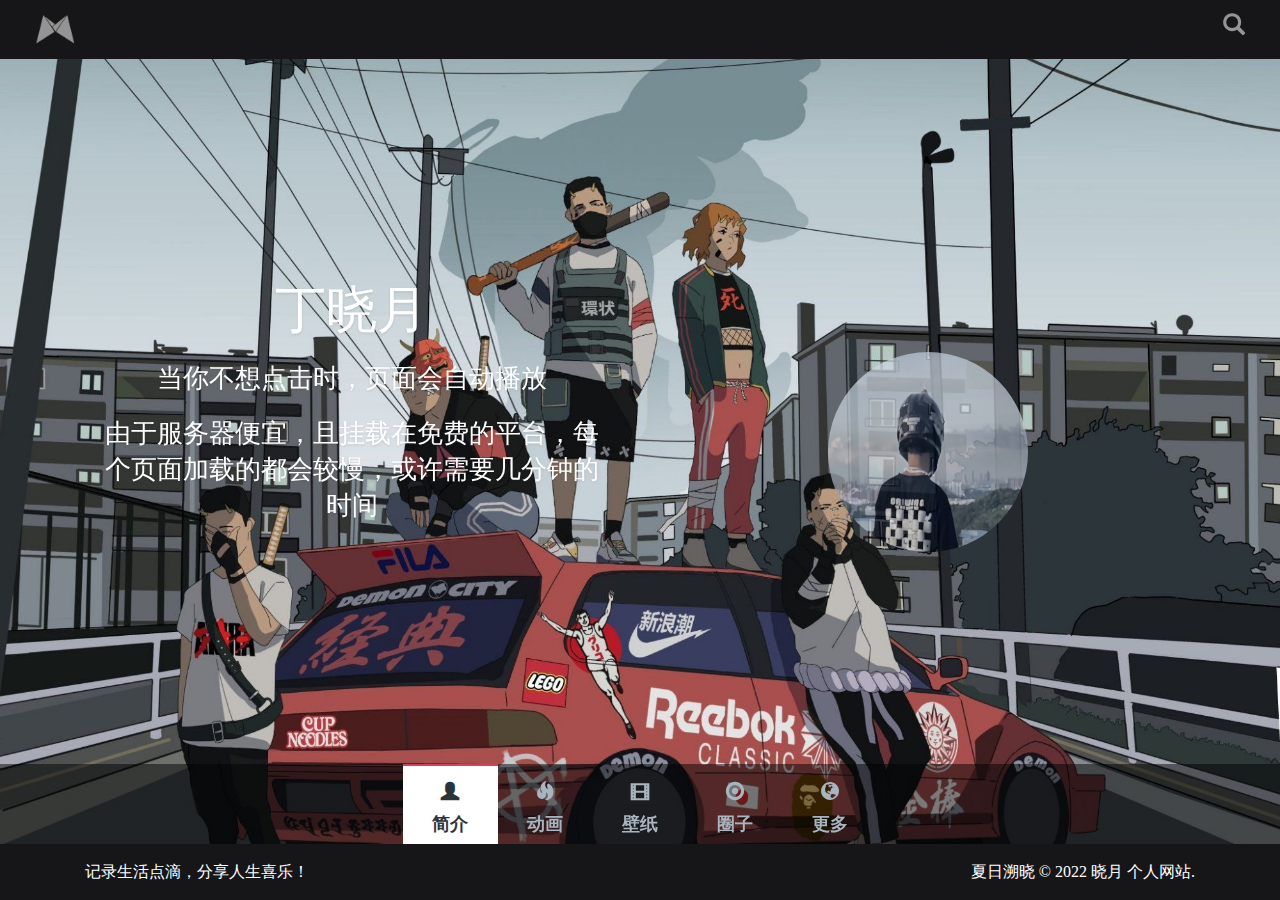
==== commit 6698da35: "Add files via upload" ====
--- a/index.html
+++ b/index.html
@@ -46,8 +46,8 @@
             <li class="selected">
                 <div class="cd-half-width">
                     <h2>丁晓月</h2>
-                    <p>爱音乐、爱艺术、爱生活</p>
                     <p>当你不想点击时，页面会自动播放</p>
+                    <p>由于服务器便宜，且挂载在免费的平台，每个页面加载的都会较慢，或许需要几分钟的时间</p>
                 </div>
                 <div class="cd-half-width cd-img-container">
                     <img style="width: 200px;height: 200px;border-radius: 50%;opacity: 0.7;" src="./images/my/5.jpg" alt="丁晓月" title="丁晓月" />
--- a/style/css/style.css
+++ b/style/css/style.css
@@ -0,0 +1,2628 @@
+﻿@charset "utf-8";
+
+/*All Css*/
+
+* {
+	margin: 0 auto;
+	padding: 0;
+}
+
+body {
+	font-family: 微軟正黑體;
+}
+
+a {
+	text-decoration: none;
+}
+
+a:hover {
+	text-decoration: none;
+}
+
+li {
+	list-style: none;
+}
+
+img {
+	max-width: 100%;
+	border: 0;
+}
+
+.clear {
+	clear: both;
+}
+
+
+/*导航*/
+
+.nav {
+	width: 100%;
+	z-index: 200;
+	position: relative;
+	background: #161618;
+	padding: 0 .6rem;
+	margin-bottom: 20px;
+}
+
+.nav .logo {
+	display: block;
+	float: left;
+	margin-left: 1rem;
+	opacity: 0.8;
+	padding: 0.6rem;
+}
+
+.nav .logo:hover {
+	opacity: 1;
+}
+
+.nav .pull-right {
+	font-size: 1.4em;
+	color: #fff;
+	float: right;
+	margin-right: 1rem;
+}
+
+.nav .pull-right a {
+	color: #fff;
+	
+}
+
+.nav .pull-right .sobtn,
+.pull-right .login {
+	display: inline-block;
+	line-height: 58px;
+	margin-left: 20px;
+	opacity: 0.8;
+	cursor: pointer;
+}
+
+.nav .pull-right .sobtn:hover,
+.pull-right .login:hover {
+	opacity: 1
+}
+
+
+/*Index*/
+.cd-hero {
+	margin-top: -20px;
+	position: relative;
+	-webkit-font-smoothing: antialiased;
+	-moz-osx-font-smoothing: grayscale;
+}
+
+.cd-hero-slider {
+	position: relative;
+	height: 100%;
+	margin: 0;
+	overflow: hidden;
+}
+
+.cd-hero-slider li {
+	position: absolute;
+	top: 0;
+	left: 0;
+	width: 100%;
+	height: 100%;
+	-webkit-transform: translateX(100%);
+	-moz-transform: translateX(100%);
+	-ms-transform: translateX(100%);
+	-o-transform: translateX(100%);
+	transform: translateX(100%);
+}
+
+.cd-hero-slider li.selected {
+	position: relative;
+	-webkit-transform: translateX(0);
+	-moz-transform: translateX(0);
+	-ms-transform: translateX(0);
+	-o-transform: translateX(0);
+	transform: translateX(0);
+}
+
+.cd-hero-slider li.move-left {
+	-webkit-transform: translateX(-100%);
+	-moz-transform: translateX(-100%);
+	-ms-transform: translateX(-100%);
+	-o-transform: translateX(-100%);
+	transform: translateX(-100%);
+}
+
+.cd-hero-slider li.is-moving,
+.cd-hero-slider li.selected {
+	-webkit-transition: -webkit-transform 0.5s;
+	-moz-transition: -moz-transform 0.5s;
+	transition: transform 0.5s;
+}
+
+.cd-hero-slider li {
+	background-position: center center;
+	background-size: cover;
+	background-repeat: no-repeat;
+}
+
+.cd-hero-slider li:first-of-type {
+	background-color: #2c343b;
+	background-image: url("img/bg1.jpg");
+}
+
+.cd-hero-slider li:nth-of-type(2) {
+	background-color: #3d4952;
+	background-image: url("img/bg2.jpg");
+}
+
+.cd-hero-slider li:nth-of-type(3) {
+	background-color: #586775;
+	background-image: url("img/bg4.jpg");
+}
+
+.cd-hero-slider li:nth-of-type(4) {
+	background-color: #2c343b;
+	background-image: url("img/bg3.jpg");
+}
+.cd-hero-slider li:nth-of-type(5) {
+	background-color: #2c343b;
+	background-image: url("img/bg5.jpg");
+}
+
+
+
+.cd-hero-slider .cd-full-width,
+.cd-hero-slider .cd-half-width {
+	position: absolute;
+	width: 100%;
+	height: 100%;
+	z-index: 1;
+	left: 0;
+	top: 0;
+	padding-top: 26%;
+	text-align: center;
+	-webkit-backface-visibility: hidden;
+	backface-visibility: hidden;
+	-webkit-transform: translateZ(0);
+	-moz-transform: translateZ(0);
+	-ms-transform: translateZ(0);
+	-o-transform: translateZ(0);
+	transform: translateZ(0);
+}
+
+
+
+.cd-hero-slider .cd-img-container {
+	display: none;
+}
+
+.cd-hero-slider .cd-img-container img {
+	position: absolute;
+	left: 50%;
+	top: 50%;
+	bottom: auto;
+	right: auto;
+	-webkit-transform: translateX(-50%) translateY(-50%);
+	-moz-transform: translateX(-50%) translateY(-50%);
+	-ms-transform: translateX(-50%) translateY(-50%);
+	-o-transform: translateX(-50%) translateY(-50%);
+	transform: translateX(-50%) translateY(-50%);
+}
+
+.cd-hero-slider .cd-bg-video-wrapper {
+	display: none;
+	position: absolute;
+	top: 0;
+	left: 0;
+	width: 100%;
+	height: 100%;
+	overflow: hidden;
+}
+
+.cd-hero-slider .cd-bg-video-wrapper video {
+	display: block;
+	min-height: 100%;
+	min-width: 100%;
+	max-width: none;
+	height: auto;
+	width: auto;
+	position: absolute;
+	left: 50%;
+	top: 50%;
+	bottom: auto;
+	right: auto;
+	-webkit-transform: translateX(-50%) translateY(-50%);
+	-moz-transform: translateX(-50%) translateY(-50%);
+	-ms-transform: translateX(-50%) translateY(-50%);
+	-o-transform: translateX(-50%) translateY(-50%);
+	transform: translateX(-50%) translateY(-50%);
+}
+
+.cd-hero-slider h2,
+.cd-hero-slider p {
+	text-shadow: 0 1px 3px rgba(0, 0, 0, 0.1);
+	line-height: 1.2;
+	margin: 0 auto 14px;
+	color: #ffffff;
+	width: 90%;
+	max-width: 400px;
+}
+
+.cd-hero-slider h2 {
+	font-size: 2.4rem;
+}
+
+.cd-hero-slider p {
+	font-size: 1.4rem;
+	line-height: 1.4;
+}
+
+.cd-hero-slider .cd-btn {
+	display: inline-block;
+	padding: 1.2em 1.4em;
+	margin-top: .8em;
+	background-color: rgba(212, 68, 87, 0.9);
+	font-size: 1.3rem;
+	font-weight: 700;
+	letter-spacing: 1px;
+	color: #ffffff;
+	text-transform: uppercase;
+	box-shadow: 0 3px 6px rgba(0, 0, 0, 0.1);
+	-webkit-transition: background-color 0.2s;
+	-moz-transition: background-color 0.2s;
+	transition: background-color 0.2s;
+}
+
+.cd-hero-slider .cd-btn.secondary {
+	background-color: rgba(22, 26, 30, 0.8);
+}
+
+.cd-hero-slider .cd-btn:nth-of-type(2) {
+	margin-left: 1em;
+}
+
+.no-touch .cd-hero-slider .cd-btn:hover {
+	background-color: #d44457;
+}
+
+.no-touch .cd-hero-slider .cd-btn.secondary:hover {
+	background-color: #161a1e;
+}
+
+@media only screen and (min-width: 768px) {
+	.cd-hero-slider .cd-bg-video-wrapper {
+		display: block;
+	}
+	.cd-hero-slider .cd-half-width {
+		width: 45%;
+	}
+	.cd-hero-slider .cd-half-width:first-of-type {
+		left: 5%;
+	}
+	.cd-hero-slider .cd-half-width:nth-of-type(2) {
+		right: 5%;
+		left: auto;
+	}
+	.cd-hero-slider .cd-img-container {
+		display: block;
+	}
+	.cd-hero-slider h2,
+	.cd-hero-slider p {
+		max-width: 520px;
+	}
+	.cd-hero-slider h2 {
+		font-size: 2.4em;
+		font-weight: 300;
+	}
+	.cd-hero-slider .cd-btn {
+		font-size: 1.4rem;
+	}
+}
+
+@media only screen and (min-width: 1170px) {
+	.cd-hero-slider .cd-full-width,
+	.cd-hero-slider .cd-half-width {
+		padding-top: 220px;
+	}
+	.cd-hero-slider h2,
+	.cd-hero-slider p {
+		margin-bottom: 20px;
+	}
+	.cd-hero-slider h2 {
+		font-size: 3.2em;
+	}
+	.cd-hero-slider p {
+		font-size: 1.6rem;
+	}
+}
+
+@media only screen and (min-width: 768px) {
+	.cd-hero-slider .cd-half-width {
+		opacity: 0;
+		-webkit-transform: translateX(40px);
+		-moz-transform: translateX(40px);
+		-ms-transform: translateX(40px);
+		-o-transform: translateX(40px);
+		transform: translateX(40px);
+	}
+	.cd-hero-slider .move-left .cd-half-width {
+		-webkit-transform: translateX(-40px);
+		-moz-transform: translateX(-40px);
+		-ms-transform: translateX(-40px);
+		-o-transform: translateX(-40px);
+		transform: translateX(-40px);
+	}
+	.cd-hero-slider .selected .cd-half-width {
+		/* this is the visible slide */
+		opacity: 1;
+		-webkit-transform: translateX(0);
+		-moz-transform: translateX(0);
+		-ms-transform: translateX(0);
+		-o-transform: translateX(0);
+		transform: translateX(0);
+	}
+	.cd-hero-slider .is-moving .cd-half-width {
+		/* this is the slide moving outside the viewport 
+    wait for the end of the transition on the <li> parent before set opacity to 0 and translate to 40px/-40px */
+		-webkit-transition: opacity 0s 0.5s, -webkit-transform 0s 0.5s;
+		-moz-transition: opacity 0s 0.5s, -moz-transform 0s 0.5s;
+		transition: opacity 0s 0.5s, transform 0s 0.5s;
+	}
+	.cd-hero-slider li.selected.from-left .cd-half-width:nth-of-type(2),
+	.cd-hero-slider li.selected.from-right .cd-half-width:first-of-type {
+		-webkit-transition: opacity 0.4s 0.2s, -webkit-transform 0.5s 0.2s;
+		-moz-transition: opacity 0.4s 0.2s, -moz-transform 0.5s 0.2s;
+		transition: opacity 0.4s 0.2s, transform 0.5s 0.2s;
+	}
+	.cd-hero-slider li.selected.from-left .cd-half-width:first-of-type,
+	.cd-hero-slider li.selected.from-right .cd-half-width:nth-of-type(2) {
+		-webkit-transition: opacity 0.4s 0.4s, -webkit-transform 0.5s 0.4s;
+		-moz-transition: opacity 0.4s 0.4s, -moz-transform 0.5s 0.4s;
+		transition: opacity 0.4s 0.4s, transform 0.5s 0.4s;
+	}
+	.cd-hero-slider .cd-full-width h2,
+	.cd-hero-slider .cd-full-width p,
+	.cd-hero-slider .cd-full-width .cd-btn {
+		opacity: 0;
+		-webkit-transform: translateX(100px);
+		-moz-transform: translateX(100px);
+		-ms-transform: translateX(100px);
+		-o-transform: translateX(100px);
+		transform: translateX(100px);
+	}
+	.cd-hero-slider .move-left .cd-full-width h2,
+	.cd-hero-slider .move-left .cd-full-width p,
+	.cd-hero-slider .move-left .cd-full-width .cd-btn {
+		opacity: 0;
+		-webkit-transform: translateX(-100px);
+		-moz-transform: translateX(-100px);
+		-ms-transform: translateX(-100px);
+		-o-transform: translateX(-100px);
+		transform: translateX(-100px);
+	}
+	.cd-hero-slider .selected .cd-full-width h2,
+	.cd-hero-slider .selected .cd-full-width p,
+	.cd-hero-slider .selected .cd-full-width .cd-btn {
+		opacity: 1;
+		-webkit-transform: translateX(0);
+		-moz-transform: translateX(0);
+		-ms-transform: translateX(0);
+		-o-transform: translateX(0);
+		transform: translateX(0);
+	}
+	.cd-hero-slider li.is-moving .cd-full-width h2,
+	.cd-hero-slider li.is-moving .cd-full-width p,
+	.cd-hero-slider li.is-moving .cd-full-width .cd-btn {
+		-webkit-transition: opacity 0s 0.5s, -webkit-transform 0s 0.5s;
+		-moz-transition: opacity 0s 0.5s, -moz-transform 0s 0.5s;
+		transition: opacity 0s 0.5s, transform 0s 0.5s;
+	}
+	.cd-hero-slider li.selected h2 {
+		-webkit-transition: opacity 0.4s 0.2s, -webkit-transform 0.5s 0.2s;
+		-moz-transition: opacity 0.4s 0.2s, -moz-transform 0.5s 0.2s;
+		transition: opacity 0.4s 0.2s, transform 0.5s 0.2s;
+	}
+	.cd-hero-slider li.selected p {
+		-webkit-transition: opacity 0.4s 0.3s, -webkit-transform 0.5s 0.3s;
+		-moz-transition: opacity 0.4s 0.3s, -moz-transform 0.5s 0.3s;
+		transition: opacity 0.4s 0.3s, transform 0.5s 0.3s;
+	}
+	.cd-hero-slider li.selected .cd-btn {
+		-webkit-transition: opacity 0.4s 0.4s, -webkit-transform 0.5s 0.4s, background-color 0.2s 0s;
+		-moz-transition: opacity 0.4s 0.4s, -moz-transform 0.5s 0.4s, background-color 0.2s 0s;
+		transition: opacity 0.4s 0.4s, transform 0.5s 0.4s, background-color 0.2s 0s;
+	}
+}
+
+.cd-slider-nav {
+	position: absolute;
+	width: 100%;
+	bottom: 0;
+	z-index: 2;
+	text-align: center;
+	height: 55px;
+	background-color: rgba(0, 1, 1, 0.5);
+}
+
+.cd-slider-nav nav,
+.cd-slider-nav ul,
+.cd-slider-nav li,
+.cd-slider-nav a {
+	height: 100%;
+}
+
+.cd-slider-nav nav {
+	display: inline-block;
+	position: relative;
+}
+
+.cd-slider-nav .cd-marker {
+	position: absolute;
+	bottom: 0;
+	left: 0;
+	width: 60px;
+	height: 100%;
+	color: #d44457;
+	background-color: #ffffff;
+	box-shadow: inset 0 2px 0 currentColor;
+	-webkit-transition: -webkit-transform 0.2s, box-shadow 0.2s;
+	-moz-transition: -moz-transform 0.2s, box-shadow 0.2s;
+	transition: transform 0.2s, box-shadow 0.2s;
+}
+
+.cd-slider-nav .cd-marker.item-2 {
+	-webkit-transform: translateX(100%);
+	-moz-transform: translateX(100%);
+	-ms-transform: translateX(100%);
+	-o-transform: translateX(100%);
+	transform: translateX(100%);
+}
+
+.cd-slider-nav .cd-marker.item-3 {
+	-webkit-transform: translateX(200%);
+	-moz-transform: translateX(200%);
+	-ms-transform: translateX(200%);
+	-o-transform: translateX(200%);
+	transform: translateX(200%);
+}
+
+.cd-slider-nav .cd-marker.item-4 {
+	-webkit-transform: translateX(300%);
+	-moz-transform: translateX(300%);
+	-ms-transform: translateX(300%);
+	-o-transform: translateX(300%);
+	transform: translateX(300%);
+}
+
+.cd-slider-nav .cd-marker.item-5 {
+	-webkit-transform: translateX(400%);
+	-moz-transform: translateX(400%);
+	-ms-transform: translateX(400%);
+	-o-transform: translateX(400%);
+	transform: translateX(400%);
+}
+
+.cd-slider-nav ul::after {
+	clear: both;
+	content: "";
+	display: table;
+}
+
+.cd-slider-nav li {
+	display: inline-block;
+	width: 60px;
+	float: left;
+}
+
+.cd-slider-nav li.selected a {
+	color: #2c343b;
+}
+
+.no-touch .cd-slider-nav li.selected a:hover {
+	background-color: transparent;
+}
+
+.cd-slider-nav a {
+	display: block;
+	text-decoration: none;
+	position: relative;
+	padding-top: 35px;
+	font-size: 1rem;
+	font-weight: 700;
+	color: #a8b4be;
+	-webkit-transition: background-color 0.2s;
+	-moz-transition: background-color 0.2s;
+	transition: background-color 0.2s;
+}
+
+.cd-slider-nav a::before {
+	position: absolute;
+	width: 24px;
+	height: 24px;
+	top: 8px;
+	left: 50%;
+	right: auto;
+	-webkit-transform: translateX(-50%);
+	-moz-transform: translateX(-50%);
+	-ms-transform: translateX(-50%);
+	-o-transform: translateX(-50%);
+	transform: translateX(-50%);
+}
+
+.no-touch .cd-slider-nav a:hover {
+	background-color: rgba(0, 1, 1, 0.5);
+}
+
+.cd-slider-nav li:first-of-type a::before {
+	background-position: 0 0;
+}
+
+.cd-slider-nav li.selected:first-of-type a::before {
+	background-position: 0 -24px;
+}
+
+.cd-slider-nav li:nth-of-type(2) a::before {
+	background-position: -24px 0;
+}
+
+.cd-slider-nav li.selected:nth-of-type(2) a::before {
+	background-position: -24px -24px;
+}
+
+.cd-slider-nav li:nth-of-type(3) a::before {
+	background-position: -48px 0;
+}
+
+.cd-slider-nav li.selected:nth-of-type(3) a::before {
+	background-position: -48px -24px;
+}
+
+.cd-slider-nav li:nth-of-type(4) a::before {
+	background-position: -72px 0;
+}
+
+.cd-slider-nav li.selected:nth-of-type(4) a::before {
+	background-position: -72px -24px;
+}
+
+.cd-slider-nav li:nth-of-type(5) a::before {
+	background-position: -96px 0;
+}
+
+.cd-slider-nav li.selected:nth-of-type(5) a::before {
+	background-position: -96px -24px;
+}
+
+@media only screen and (min-width: 768px) {
+	.cd-slider-nav {
+		height: 80px;
+	}
+	.cd-slider-nav .cd-marker,
+	.cd-slider-nav li {
+		width: 95px;
+	}
+	.cd-slider-nav a {
+		padding-top: 48px;
+		font-size: 1.1rem;
+		text-transform: uppercase;
+	}
+	.cd-slider-nav a::before {
+		top: 18px;
+	}
+}
+
+.cd-main-content {
+	width: 90%;
+	max-width: 768px;
+	margin: 0 auto;
+	padding: 2em 0;
+}
+
+.cd-main-content p {
+	font-size: 1.4rem;
+	line-height: 1.8;
+	color: #999999;
+	margin: 2em 0;
+}
+
+@media only screen and (min-width: 1170px) {
+	.cd-main-content {
+		padding: 3em 0;
+	}
+	.cd-main-content p {
+		font-size: 1.6rem;
+	}
+}
+
+.no-js .cd-hero-slider li {
+	display: none;
+}
+
+.no-js .cd-hero-slider li.selected {
+	display: block;
+}
+
+.no-js .cd-slider-nav {
+	display: none;
+}
+
+
+/*文章列表样式*/
+
+.index_art ul li {
+	margin: 0;
+	padding: 20px 0;
+}
+
+.index_art .artlist li {
+	border-bottom: solid 1px #f0f0f0;
+}
+
+.index_art .artlist li a {
+	color: #000;
+	margin: 0 auto;
+	padding: 0;
+	overflow: hidden;
+}
+
+.index_art .artlist li a img {
+	width: 100%;
+}
+
+.index_art .artlist li a h5 {
+	margin-top: 0;
+	font-weight: normal;
+	white-space: nowrap;
+	overflow: hidden;
+	text-overflow: ellipsis;
+}
+
+.index_art .artlist li a h5:hover {
+	color: #19B5FE;
+}
+
+.index_art .artlist li p {
+	margin: 0;
+}
+
+.index_art .artlist li .miaoshu {
+	display: block;
+	height: 82px;
+	margin: 12px auto;
+	font-size: 14px;
+	color: #666;
+	overflow: hidden;
+}
+
+.index_art .artlist li img {
+	transition: all 1.2s;
+	-moz-transition: all 1.2s;
+	-webkit-transition: all 1.2s;
+	-o-transition: all 1.2s;
+}
+
+.index_art .artlist li img:hover {
+	transform: scale(1.2);
+	-moz-transform: scale(1.2);
+	-webkit-transform: scale(1.2);
+	-o-transform: scale(1.2);
+	-ms-transform: scale(1.2);
+}
+
+.index_art .artlist li .xx a {
+	margin-right: 1em;
+	font-size: .8em;
+}
+
+.index_art .artlist li .xx span {
+	font-size: .8em;
+}
+
+.index_art .artmore {
+	cursor: pointer;
+	text-align: center;
+	padding-bottom: 20px;
+	color: #666;
+	border-bottom: 1px solid #f0f0f0;
+}
+
+
+/*文章页样式*/
+
+.artbox {
+	width: 100%;
+	margin: 20px auto;
+	font-size: 1em;
+	line-height: 1.8em;
+}
+
+.artbox .wenzhang {
+	margin-top: 20px;
+	word-break: break-word;
+}
+
+.artbox .wenzhang .arth1 {
+	font: 500 26px "Microsoft Yahei";
+	color: #555;
+}
+
+.artbox .wzabout {
+	padding: 15px 0;
+}
+
+.artbox .wzabout ul li {
+	display: inline-block;
+	margin-right: 1em;
+	font-size: 13px;
+	color: #999;
+}
+
+.artbox .wzabout ul li a {
+	color: #999;
+}
+
+.artbox .wzabout ul li a:hover {
+	color: #19B5FE;
+}
+
+.artbox .post_art {
+	color: #555;
+}
+
+.artbox .post_art img {
+	max-width: 100%;
+}
+
+.artbox .post_art iframe {
+	width: 100%;
+	height: 600px;
+}
+
+pre code {
+	overflow-x: auto;
+	border-radius: 4px;
+	padding: 10px;
+	line-height: 1.4;
+	word-wrap: normal;
+	display: block;
+	font-size: 13px;
+	background: #3f3f3f;
+	color: #dcdcdc;
+	font-family: Menlo, Monaco, Consolas, "Courier New", monospace;
+}
+
+.pinglun .comment_list .connect {
+	border: solid 1px #eee;
+	padding: 20px;
+	margin-bottom: 20px;
+}
+
+.pinglun .comment_list .utx {
+	display: inline-block;
+	width: 30px;
+	height: 30px;
+	border-radius: 50%;
+}
+
+.comment_list .media-bottom {
+	text-align: right;
+	color: #999;
+}
+
+.pinglun .comment_list .media-bottom span {
+	margin-right: 0.6em;
+	font-size: 0.8em;
+}
+
+.pinglun .comment_list .media-bottom a {
+	margin-left: 1em;
+	color: #999;
+	cursor: pointer;
+}
+
+.pinglun .comment_list .media-bottom a:hover {
+	color: #19B5FE;
+}
+
+.pinglun .pllogin {
+	margin: 0 0.2em;
+	color: #19B5FE;
+}
+
+.pinglun .pllogin:hover {
+	text-decoration: underline;
+}
+
+.pinglun .comment_ipt {
+	margin-top: 20px;
+}
+
+.pinglun .comment_ipt textarea {
+	display: block;
+	max-width: 100%;
+	margin-bottom: 20px;
+}
+
+.pinglun .comment_ipt img {
+	width: 34px;
+	height: 34px;
+	border-radius: 50%;
+}
+
+.pinglun .comment_ipt input {
+	display: block;
+	float: right;
+}
+
+.pinglun .hfbox {
+	display: none;
+}
+
+.pinglun .connect-box {
+	word-break: break-word;
+}
+
+
+/*文章下方功能*/
+
+.artbox .more {
+	text-align: center;
+}
+
+.artbox .more a {
+	cursor: pointer;
+	color: #999;
+	display: inline-block;
+	padding: 0 20px;
+}
+
+.artbox .more a span {
+	font-size: 2em;
+}
+
+.artbox .more .like_yes {
+	color: red;
+}
+
+.artbox .more .like_yes:hover {
+	color: #000;
+}
+
+.artbox .more .like_no {
+	color: #999;
+}
+
+.artbox .more .like_no:hover {
+	color: red;
+}
+
+.artbox .more .shang:hover {
+	color: red;
+}
+
+.artbox .more .share:hover {
+	color: red;
+}
+
+.sharebox {
+	display: none;
+	width: 200px;
+	height: 28px;
+	margin-top: 10px;
+	overflow: hidden;
+}
+
+
+/*底部*/
+
+.foot {
+	width: 100%;
+	padding: 1rem;
+	margin: 0;
+	color: #fff;
+	background: #161618;
+}
+
+.foot p {
+	margin: 0;
+}
+
+.foot a {
+	color: #fff;
+}
+
+.foot .fr {
+	text-align: right;
+}
+
+
+/*弹出层*/
+
+.so {
+	display: none;
+	position: fixed;
+	width: 100%;
+	height: 100%;
+	background: url(img/1px.png) repeat;
+	top: 0;
+	left: 0;
+	z-index: 999;
+
+}
+
+.so .iconfont {
+	display: block;
+	font-size: 30px;
+	position: absolute;
+	top: 20px;
+	right: 30px;
+	color: #fff;
+	cursor: pointer;
+	
+}
+
+.so .iconfont:hover {
+	color: #19B5FE;
+}
+
+.so .form-control {
+	height: 60px;
+	margin: 240px auto;
+	border: none;
+	box-shadow: none;
+	border-bottom: solid 1px #fff;
+	background: none;
+	font-size: 20px;
+	padding: 20px 40px;
+	color: #fff;
+	text-align: center;
+	
+}
+
+.gb2-site{
+	
+	background-color: #282828;
+	height: 40px;
+	width: 40px;
+	line-height: 40px;
+	text-align: center;
+	border-radius: 2px;
+	z-index: 101;
+	opacity: 0.4;
+	text-orientation: none;
+	position: fixed;
+	right: 38px;
+	bottom: 70px;
+}
+
+.gb2-site:hover{
+	color:#fff;
+	opacity: 1;
+}
+
+.gb2-site a{
+	color: #fff;
+}
+
+.to-top {
+	display: none;
+	color: #fff;
+	background-color: #282828;
+	height: 40px;
+	width: 40px;
+	line-height: 40px;
+	text-align: center;
+	border-radius: 2px;
+	z-index: 101;
+	opacity: 0.4;
+	cursor: pointer;
+	position: fixed;
+	right: 38px;
+	bottom: 120px;
+}
+
+.to-top:hover {
+	color: #fff;
+	opacity: 1;
+}
+
+.picbox {
+	display: none;
+	position: fixed;
+	top: 0;
+	left: 0;
+	width: 100%;
+	height: 100%;
+	overflow: auto;
+	background: #000;
+	z-index: 99999;
+}
+
+.picbox img {
+	width: 100%;
+}
+
+.shangpic {
+	display: none;
+	position: fixed;
+	width: 100%;
+	top: 30%;
+	text-align: center;
+	z-index: 9999;
+}
+
+.shangpic .sbox {
+	cursor: pointer;
+	text-align: center;
+	width: 290px;
+	height: 220px;
+	background: #fff;
+	box-shadow: 0 2px 4px 2px rgba(0, 0, 0, 0.1);
+}
+
+.shangpic .sbox h3 {
+	margin: 0 auto;
+	padding: 12px 0;
+}
+
+.shangpic .sbox p {
+	display: inline-block;
+}
+
+.shangpic .sbox img {
+	display: block;
+	width: 140px;
+	height: 140px;
+}
+
+
+/*列表头部*/
+
+.list_title {
+	padding: 0;
+	border-bottom: solid 1px #f0f0f0;
+	position: relative;
+	z-index: 999;
+}
+
+.list_title ul {
+	float: left;
+	margin: 0;
+}
+
+.list_title ul li {
+	width: 120px;
+	height: 30px;
+	line-height: 20px;
+	cursor: pointer;
+	padding: 0;
+	background: #fff;
+}
+
+.list_title ul li .fst:after {
+	content: " ";
+	display: inline-block;
+	width: 0;
+	height: 0;
+	right: 0;
+	margin-left: 6px;
+	vertical-align: middle;
+	border-top: 4px solid;
+	border-right: 4px solid transparent;
+	border-left: 4px solid transparent;
+	position: relative;
+	top: -1px;
+}
+
+.list_title ul li:hover {
+	background: #666;
+	color: #fff;
+}
+
+.list_title ul li:hover a {
+	color: #fff;
+}
+
+.list_title ul li a {
+	display: block;
+	font-size: 1em;
+	line-height: 2em;
+	padding: 0 12px;
+}
+
+.list_title ul li span {
+	float: right;
+	margin-top: .8em;
+	font-size: 12px;
+}
+
+.list_title a {
+	color: #333;
+	font-size: 0.6em;
+	padding-top: 6px;
+}
+
+.list_title .rno {
+	float: right;
+}
+
+.list_title a span {
+	color: red;
+	margin: 0 6px;
+}
+
+.list_title ul .yc {
+	position: absolute;
+	display: none;
+}
+
+.list_title ul:hover .yc {
+	display: block;
+	box-shadow: 0 1px 15px rgba(18, 21, 21, .2);
+}
+
+
+/*GeePlayer*/
+
+#gplayer {
+	width: 100%;
+}
+
+#gurl {
+	display: none;
+}
+
+
+/*个人中心*/
+
+.member_head {
+	margin-top: -20px;
+	width: 100%;
+	height: 280px;
+	text-align: center;
+	background: -webkit-linear-gradient(#19B5FE, #49a09d);
+}
+
+.member_head img {
+	margin-top: 50px;
+	border-radius: 50%;
+	display: inline-block;
+	width: 100px;
+	height: 100px;
+	padding: 4px;
+	line-height: 1.42857143;
+	background-color: #fff;
+	border: 1px solid #ddd;
+}
+
+.member_head b {
+	display: block;
+	font-size: 1.6em;
+	margin-top: 10px;
+	color: #fff;
+}
+
+.member_nav {
+	width: 100%;
+	margin: 20px 0;
+}
+
+.member_nav .mnav {
+	float: left;
+}
+
+.member_nav .mnav a {
+	width: 100%;
+	height: 100px;
+	display: block;
+	background: #fff;
+	margin: 10px 0;
+	line-height: 100px;
+	text-align: center;
+	font-size: 1.4em;
+	color: #000;
+	border: solid 2px #f0f0f0;
+}
+
+.member_nav .mnav a:hover {
+	color: #19B5FE;
+}
+
+.member_nav .mnav a span {
+	margin-right: 20px;
+}
+
+.member_nav .active a {
+	color: #19B5FE;
+	border: solid 2px #19B5FE;
+}
+
+.member_box {
+	width: 100%;
+	margin-bottom: 30px;
+	background: #fff;
+	padding: 20px;
+	border: solid 2px #f0f0f0;
+}
+
+.member_box .form-horizontal {
+	padding: 40px 0;
+}
+
+.member_box .form-horizontal .control-label {
+	text-align: left;
+}
+
+.member_box #uptx {
+	position: relative;
+	padding: 6px 10px;
+}
+
+.member_box #uptx input {
+	position: absolute;
+	opacity: 0;
+	width: 100%;
+	height: 100%;
+	left: 0;
+	top: 0;
+}
+
+.member_box #txpic img {
+	margin-bottom: 20px;
+	width: 180px;
+	height: 180px;
+	border-radius: 50%;
+}
+
+.member_box .member_like li {
+	margin: 10px auto;
+}
+
+.member_box .member_like li:hover {
+	opacity: 0.8;
+}
+
+.member_box .member_like li a {
+	display: block;
+	position: relative;
+}
+
+.member_box .member_like li span {
+	position: absolute;
+	width: 100%;
+	bottom: 0;
+	display: block;
+	color: #fff;
+	background: #000;
+	padding: 6px;
+	opacity: 0.6;
+	white-space: nowrap;
+	overflow: hidden;
+	text-overflow: ellipsis;
+}
+
+.member_box .member_like li img {
+	width: 100%;
+}
+
+
+/*登录注册*/
+
+.dllogo {
+	margin: 4% auto 2%;
+	text-align: center;
+}
+
+.dllogo a img {
+	width: 100px;
+	height: 100px;
+}
+
+.dlfooter,
+.dlfooter a {
+	color: #999;
+	text-align: center;
+}
+
+.dlfooter a:hover {
+	color: #19B5FE;
+}
+
+.loginbox {
+	width: 100%;
+	background-size: cover;
+}
+
+.loginbox .container .dl_box {
+	float: none;
+	margin-bottom: 10%;
+	background: #fff;
+	border-radius: 10px;
+	box-shadow: 0 0 8px rgba(0, 0, 0, .1);
+	vertical-align: middle;
+}
+
+.loginbox .container .dl_box h2 {
+	text-align: center;
+	color: #999;
+	padding: 1em;
+	padding-bottom: 0.4em;
+}
+
+.loginbox .container .dl_box .form-horizontal {
+	margin-top: 4em;
+}
+
+.loginbox .container .dl_box .form-group {
+	margin: 2em auto;
+}
+
+.loginbox .container .dl_box .form-group .col-md-10 {
+	float: none;
+}
+
+.loginbox .container .dl_box .control-label {
+	text-align: center;
+	color: #999;
+}
+
+.loginbox .container .dl_box .form-group input {
+	padding-left: 40px;
+	color: #999;
+}
+
+.loginbox .container .dl_box .three {
+	text-align: center;
+	padding-bottom: 2em;
+}
+
+.loginbox .container .dl_box .three b {
+	display: block;
+	color: #999;
+	margin-top: 2em;
+	margin-bottom: 1em;
+}
+
+.loginbox .container .dl_box .three a {
+	margin: 1em;
+}
+
+.loginbox .container .dl_box .other {
+	margin-top: -12px;
+	padding-bottom: 12px;
+}
+
+.loginbox .container .dl_box .other a {
+	color: #999;
+}
+
+.loginbox .container .dl_box .other a:hover {
+	color: #19B5FE;
+}
+
+
+/*友情链接*/
+
+.links {
+	width: 100%;
+	margin: 40px auto;
+}
+
+.links .linkt {
+	text-align: center;
+}
+
+.links .linkb {
+	margin-top: 60px;
+}
+
+.links .linkb ul li {
+	display: block;
+	padding: 0;
+}
+
+.links .linkb ul li a {
+	display: block;
+	height: 120px;
+	padding: 10px 20px;
+	box-shadow: #ced2db 0 1px 2px 0;
+	transition: all 0.4s linear;
+	-moz-transition: all 0.4s linear;
+	-webkit-transition: all 0.4s linear;
+	-o-transition: all 0.4s linear;
+}
+
+.links .linkb ul li a:hover {
+	box-shadow: 0 0 30px rgba(0, 0, 0, 0.5);
+}
+
+.links .linkb ul li b {
+	line-height: 30px;
+	font-size: 14px;
+}
+
+.links .linkb ul li p {
+	margin-top: 1em;
+	font-size: 0.6em;
+	color: #666;
+}
+
+.links .linkb a {
+	color: #000;
+	margin: 10px;
+	display: inline-block;
+}
+
+.links .linka {
+	margin: 40px auto;
+	padding: 20px;
+	background: #f8f8f8;
+}
+
+.links .linka h3 {
+	margin-bottom: 1em;
+}
+
+
+/*地图*/
+
+.bg {
+	position: fixed;
+	top: 0;
+	left: 0;
+	width: 100%;
+	height: 100%;
+	z-index: -1;
+}
+
+.bg .wbg {
+	position: absolute;
+	width: 100%;
+	height: 100%;
+	background: #000;
+	opacity: 0.4;
+}
+
+.bg video {
+	height: 120%;
+}
+
+.index-travel {
+	overflow: hidden;
+	color: #fff;
+}
+
+.index-coffee h2,
+.index-content h2,
+.index-travel h2 {
+	font-weight: 300;
+	margin: 40px 0 15px;
+	text-align: center;
+}
+
+.index-coffee h3,
+.index-content h3,
+.index-travel h3 {
+	font-weight: 300;
+	text-align: center;
+}
+
+.index-travel-world {
+	margin: 100px 0;
+}
+
+
+/*自适应*/
+
+@media (max-width: 1199px) {
+	/*文章描述样式调整*/
+	.index_art .artlist li .miaoshu {
+		height: 68px;
+		margin: 8px auto;
+		-webkit-line-clamp: 4;
+	}
+}
+
+@media (max-width: 991px) {
+	/*文章信息样式调整*/
+	.index_art .artlist li .xx {
+		font-size: 12px;
+	}
+	.index_art .artlistli .xx a {
+		margin-right: .6em;
+	}
+	/*文章描述样式调整*/
+	.index_art .artlist li .miaoshu {
+		height: 44px;
+		margin: 8px auto;
+		-webkit-line-clamp: 4;
+	}
+}
+
+@media (max-width: 767px) {
+	.nav {
+		position: relative;
+		background: #000;
+		padding: .6rem 0;
+	}
+	.foot,
+	.foot .fr {
+		text-align: center;
+	}
+	/*文章标题和图片距离调整*/
+	.index_art .artlist li .apb {
+		margin-bottom: 10px;
+	}
+	/*文章标题和详情样式调整*/
+	.index_art .artlist li .col-md-7 {
+		padding: 0;
+	}
+}
+
+
+/**
+ * font icon
+ */
+
+@font-face {
+	font-family: 'Glyphicons Halflings';
+	src: url(img/glyphicons-halflings-regular.eot);
+	src: url(img/glyphicons-halflings-regular.eot?#iefix) format('embedded-opentype'), url(img/glyphicons-halflings-regular.woff2) format('woff2'), url(img/glyphicons-halflings-regular.woff) format('woff'), url(img/glyphicons-halflings-regular.ttf) format('truetype'), url(img/glyphicons-halflings-regular.svg) format('svg')
+}
+
+.glyphicon {
+	position: relative;
+	top: 1px;
+	display: inline-block;
+	font-family: 'Glyphicons Halflings';
+	font-style: normal;
+	font-weight: 400;
+	line-height: 1;
+	-webkit-font-smoothing: antialiased;
+	-moz-osx-font-smoothing: grayscale
+}
+
+.glyphicon-asterisk:before {
+	content: "\2a"
+}
+
+.glyphicon-plus:before {
+	content: "\2b"
+}
+
+.glyphicon-eur:before,
+.glyphicon-euro:before {
+	content: "\20ac"
+}
+
+.glyphicon-minus:before {
+	content: "\2212"
+}
+
+.glyphicon-cloud:before {
+	content: "\2601"
+}
+
+.glyphicon-envelope:before {
+	content: "\2709"
+}
+
+.glyphicon-pencil:before {
+	content: "\270f"
+}
+
+.glyphicon-glass:before {
+	content: "\e001"
+}
+
+.glyphicon-music:before {
+	content: "\e002"
+}
+
+.glyphicon-search:before {
+	content: "\e003"
+}
+
+.glyphicon-heart:before {
+	content: "\e005"
+}
+
+.glyphicon-star:before {
+	content: "\e006"
+}
+
+.glyphicon-star-empty:before {
+	content: "\e007"
+}
+
+.glyphicon-user:before {
+	content: "\e008"
+}
+
+.glyphicon-film:before {
+	content: "\e009"
+}
+
+.glyphicon-th-large:before {
+	content: "\e010"
+}
+
+.glyphicon-th:before {
+	content: "\e011"
+}
+
+.glyphicon-th-list:before {
+	content: "\e012"
+}
+
+.glyphicon-ok:before {
+	content: "\e013"
+}
+
+.glyphicon-remove:before {
+	content: "\e014"
+}
+
+.glyphicon-zoom-in:before {
+	content: "\e015"
+}
+
+.glyphicon-zoom-out:before {
+	content: "\e016"
+}
+
+.glyphicon-off:before {
+	content: "\e017"
+}
+
+.glyphicon-signal:before {
+	content: "\e018"
+}
+
+.glyphicon-cog:before {
+	content: "\e019"
+}
+
+.glyphicon-trash:before {
+	content: "\e020"
+}
+
+.glyphicon-home:before {
+	content: "\e021"
+}
+
+.glyphicon-file:before {
+	content: "\e022"
+}
+
+.glyphicon-time:before {
+	content: "\e023"
+}
+
+.glyphicon-road:before {
+	content: "\e024"
+}
+
+.glyphicon-download-alt:before {
+	content: "\e025"
+}
+
+.glyphicon-download:before {
+	content: "\e026"
+}
+
+.glyphicon-upload:before {
+	content: "\e027"
+}
+
+.glyphicon-inbox:before {
+	content: "\e028"
+}
+
+.glyphicon-play-circle:before {
+	content: "\e029"
+}
+
+.glyphicon-repeat:before {
+	content: "\e030"
+}
+
+.glyphicon-refresh:before {
+	content: "\e031"
+}
+
+.glyphicon-list-alt:before {
+	content: "\e032"
+}
+
+.glyphicon-lock:before {
+	content: "\e033"
+}
+
+.glyphicon-flag:before {
+	content: "\e034"
+}
+
+.glyphicon-headphones:before {
+	content: "\e035"
+}
+
+.glyphicon-volume-off:before {
+	content: "\e036"
+}
+
+.glyphicon-volume-down:before {
+	content: "\e037"
+}
+
+.glyphicon-volume-up:before {
+	content: "\e038"
+}
+
+.glyphicon-qrcode:before {
+	content: "\e039"
+}
+
+.glyphicon-barcode:before {
+	content: "\e040"
+}
+
+.glyphicon-tag:before {
+	content: "\e041"
+}
+
+.glyphicon-tags:before {
+	content: "\e042"
+}
+
+.glyphicon-book:before {
+	content: "\e043"
+}
+
+.glyphicon-bookmark:before {
+	content: "\e044"
+}
+
+.glyphicon-print:before {
+	content: "\e045"
+}
+
+.glyphicon-camera:before {
+	content: "\e046"
+}
+
+.glyphicon-font:before {
+	content: "\e047"
+}
+
+.glyphicon-bold:before {
+	content: "\e048"
+}
+
+.glyphicon-italic:before {
+	content: "\e049"
+}
+
+.glyphicon-text-height:before {
+	content: "\e050"
+}
+
+.glyphicon-text-width:before {
+	content: "\e051"
+}
+
+.glyphicon-align-left:before {
+	content: "\e052"
+}
+
+.glyphicon-align-center:before {
+	content: "\e053"
+}
+
+.glyphicon-align-right:before {
+	content: "\e054"
+}
+
+.glyphicon-align-justify:before {
+	content: "\e055"
+}
+
+.glyphicon-list:before {
+	content: "\e056"
+}
+
+.glyphicon-indent-left:before {
+	content: "\e057"
+}
+
+.glyphicon-indent-right:before {
+	content: "\e058"
+}
+
+.glyphicon-facetime-video:before {
+	content: "\e059"
+}
+
+.glyphicon-picture:before {
+	content: "\e060"
+}
+
+.glyphicon-map-marker:before {
+	content: "\e062"
+}
+
+.glyphicon-adjust:before {
+	content: "\e063"
+}
+
+.glyphicon-tint:before {
+	content: "\e064"
+}
+
+.glyphicon-edit:before {
+	content: "\e065"
+}
+
+.glyphicon-share:before {
+	content: "\e066"
+}
+
+.glyphicon-check:before {
+	content: "\e067"
+}
+
+.glyphicon-move:before {
+	content: "\e068"
+}
+
+.glyphicon-step-backward:before {
+	content: "\e069"
+}
+
+.glyphicon-fast-backward:before {
+	content: "\e070"
+}
+
+.glyphicon-backward:before {
+	content: "\e071"
+}
+
+.glyphicon-play:before {
+	content: "\e072"
+}
+
+.glyphicon-pause:before {
+	content: "\e073"
+}
+
+.glyphicon-stop:before {
+	content: "\e074"
+}
+
+.glyphicon-forward:before {
+	content: "\e075"
+}
+
+.glyphicon-fast-forward:before {
+	content: "\e076"
+}
+
+.glyphicon-step-forward:before {
+	content: "\e077"
+}
+
+.glyphicon-eject:before {
+	content: "\e078"
+}
+
+.glyphicon-chevron-left:before {
+	content: "\e079"
+}
+
+.glyphicon-chevron-right:before {
+	content: "\e080"
+}
+
+.glyphicon-plus-sign:before {
+	content: "\e081"
+}
+
+.glyphicon-minus-sign:before {
+	content: "\e082"
+}
+
+.glyphicon-remove-sign:before {
+	content: "\e083"
+}
+
+.glyphicon-ok-sign:before {
+	content: "\e084"
+}
+
+.glyphicon-question-sign:before {
+	content: "\e085"
+}
+
+.glyphicon-info-sign:before {
+	content: "\e086"
+}
+
+.glyphicon-screenshot:before {
+	content: "\e087"
+}
+
+.glyphicon-remove-circle:before {
+	content: "\e088"
+}
+
+.glyphicon-ok-circle:before {
+	content: "\e089"
+}
+
+.glyphicon-ban-circle:before {
+	content: "\e090"
+}
+
+.glyphicon-arrow-left:before {
+	content: "\e091"
+}
+
+.glyphicon-arrow-right:before {
+	content: "\e092"
+}
+
+.glyphicon-arrow-up:before {
+	content: "\e093"
+}
+
+.glyphicon-arrow-down:before {
+	content: "\e094"
+}
+
+.glyphicon-share-alt:before {
+	content: "\e095"
+}
+
+.glyphicon-resize-full:before {
+	content: "\e096"
+}
+
+.glyphicon-resize-small:before {
+	content: "\e097"
+}
+
+.glyphicon-exclamation-sign:before {
+	content: "\e101"
+}
+
+.glyphicon-gift:before {
+	content: "\e102"
+}
+
+.glyphicon-leaf:before {
+	content: "\e103"
+}
+
+.glyphicon-fire:before {
+	content: "\e104"
+}
+
+.glyphicon-eye-open:before {
+	content: "\e105"
+}
+
+.glyphicon-eye-close:before {
+	content: "\e106"
+}
+
+.glyphicon-warning-sign:before {
+	content: "\e107"
+}
+
+.glyphicon-plane:before {
+	content: "\e108"
+}
+
+.glyphicon-calendar:before {
+	content: "\e109"
+}
+
+.glyphicon-random:before {
+	content: "\e110"
+}
+
+.glyphicon-comment:before {
+	content: "\e111"
+}
+
+.glyphicon-magnet:before {
+	content: "\e112"
+}
+
+.glyphicon-chevron-up:before {
+	content: "\e113"
+}
+
+.glyphicon-chevron-down:before {
+	content: "\e114"
+}
+
+.glyphicon-retweet:before {
+	content: "\e115"
+}
+
+.glyphicon-shopping-cart:before {
+	content: "\e116"
+}
+
+.glyphicon-folder-close:before {
+	content: "\e117"
+}
+
+.glyphicon-folder-open:before {
+	content: "\e118"
+}
+
+.glyphicon-resize-vertical:before {
+	content: "\e119"
+}
+
+.glyphicon-resize-horizontal:before {
+	content: "\e120"
+}
+
+.glyphicon-hdd:before {
+	content: "\e121"
+}
+
+.glyphicon-bullhorn:before {
+	content: "\e122"
+}
+
+.glyphicon-bell:before {
+	content: "\e123"
+}
+
+.glyphicon-certificate:before {
+	content: "\e124"
+}
+
+.glyphicon-thumbs-up:before {
+	content: "\e125"
+}
+
+.glyphicon-thumbs-down:before {
+	content: "\e126"
+}
+
+.glyphicon-hand-right:before {
+	content: "\e127"
+}
+
+.glyphicon-hand-left:before {
+	content: "\e128"
+}
+
+.glyphicon-hand-up:before {
+	content: "\e129"
+}
+
+.glyphicon-hand-down:before {
+	content: "\e130"
+}
+
+.glyphicon-circle-arrow-right:before {
+	content: "\e131"
+}
+
+.glyphicon-circle-arrow-left:before {
+	content: "\e132"
+}
+
+.glyphicon-circle-arrow-up:before {
+	content: "\e133"
+}
+
+.glyphicon-circle-arrow-down:before {
+	content: "\e134"
+}
+
+.glyphicon-globe:before {
+	content: "\e135"
+}
+
+.glyphicon-wrench:before {
+	content: "\e136"
+}
+
+.glyphicon-tasks:before {
+	content: "\e137"
+}
+
+.glyphicon-filter:before {
+	content: "\e138"
+}
+
+.glyphicon-briefcase:before {
+	content: "\e139"
+}
+
+.glyphicon-fullscreen:before {
+	content: "\e140"
+}
+
+.glyphicon-dashboard:before {
+	content: "\e141"
+}
+
+.glyphicon-paperclip:before {
+	content: "\e142"
+}
+
+.glyphicon-heart-empty:before {
+	content: "\e143"
+}
+
+.glyphicon-link:before {
+	content: "\e144"
+}
+
+.glyphicon-phone:before {
+	content: "\e145"
+}
+
+.glyphicon-pushpin:before {
+	content: "\e146"
+}
+
+.glyphicon-usd:before {
+	content: "\e148"
+}
+
+.glyphicon-gbp:before {
+	content: "\e149"
+}
+
+.glyphicon-sort:before {
+	content: "\e150"
+}
+
+.glyphicon-sort-by-alphabet:before {
+	content: "\e151"
+}
+
+.glyphicon-sort-by-alphabet-alt:before {
+	content: "\e152"
+}
+
+.glyphicon-sort-by-order:before {
+	content: "\e153"
+}
+
+.glyphicon-sort-by-order-alt:before {
+	content: "\e154"
+}
+
+.glyphicon-sort-by-attributes:before {
+	content: "\e155"
+}
+
+.glyphicon-sort-by-attributes-alt:before {
+	content: "\e156"
+}
+
+.glyphicon-unchecked:before {
+	content: "\e157"
+}
+
+.glyphicon-expand:before {
+	content: "\e158"
+}
+
+.glyphicon-collapse-down:before {
+	content: "\e159"
+}
+
+.glyphicon-collapse-up:before {
+	content: "\e160"
+}
+
+.glyphicon-log-in:before {
+	content: "\e161"
+}
+
+.glyphicon-flash:before {
+	content: "\e162"
+}
+
+.glyphicon-log-out:before {
+	content: "\e163"
+}
+
+.glyphicon-new-window:before {
+	content: "\e164"
+}
+
+.glyphicon-record:before {
+	content: "\e165"
+}
+
+.glyphicon-save:before {
+	content: "\e166"
+}
+
+.glyphicon-open:before {
+	content: "\e167"
+}
+
+.glyphicon-saved:before {
+	content: "\e168"
+}
+
+.glyphicon-import:before {
+	content: "\e169"
+}
+
+.glyphicon-export:before {
+	content: "\e170"
+}
+
+.glyphicon-send:before {
+	content: "\e171"
+}
+
+.glyphicon-floppy-disk:before {
+	content: "\e172"
+}
+
+.glyphicon-floppy-saved:before {
+	content: "\e173"
+}
+
+.glyphicon-floppy-remove:before {
+	content: "\e174"
+}
+
+.glyphicon-floppy-save:before {
+	content: "\e175"
+}
+
+.glyphicon-floppy-open:before {
+	content: "\e176"
+}
+
+.glyphicon-credit-card:before {
+	content: "\e177"
+}
+
+.glyphicon-transfer:before {
+	content: "\e178"
+}
+
+.glyphicon-cutlery:before {
+	content: "\e179"
+}
+
+.glyphicon-header:before {
+	content: "\e180"
+}
+
+.glyphicon-compressed:before {
+	content: "\e181"
+}
+
+.glyphicon-earphone:before {
+	content: "\e182"
+}
+
+.glyphicon-phone-alt:before {
+	content: "\e183"
+}
+
+.glyphicon-tower:before {
+	content: "\e184"
+}
+
+.glyphicon-stats:before {
+	content: "\e185"
+}
+
+.glyphicon-sd-video:before {
+	content: "\e186"
+}
+
+.glyphicon-hd-video:before {
+	content: "\e187"
+}
+
+.glyphicon-subtitles:before {
+	content: "\e188"
+}
+
+.glyphicon-sound-stereo:before {
+	content: "\e189"
+}
+
+.glyphicon-sound-dolby:before {
+	content: "\e190"
+}
+
+.glyphicon-sound-5-1:before {
+	content: "\e191"
+}
+
+.glyphicon-sound-6-1:before {
+	content: "\e192"
+}
+
+.glyphicon-sound-7-1:before {
+	content: "\e193"
+}
+
+.glyphicon-copyright-mark:before {
+	content: "\e194"
+}
+
+.glyphicon-registration-mark:before {
+	content: "\e195"
+}
+
+.glyphicon-cloud-download:before {
+	content: "\e197"
+}
+
+.glyphicon-cloud-upload:before {
+	content: "\e198"
+}
+
+.glyphicon-tree-conifer:before {
+	content: "\e199"
+}
+
+.glyphicon-tree-deciduous:before {
+	content: "\e200"
+}
+
+.glyphicon-cd:before {
+	content: "\e201"
+}
+
+.glyphicon-save-file:before {
+	content: "\e202"
+}
+
+.glyphicon-open-file:before {
+	content: "\e203"
+}
+
+.glyphicon-level-up:before {
+	content: "\e204"
+}
+
+.glyphicon-copy:before {
+	content: "\e205"
+}
+
+.glyphicon-paste:before {
+	content: "\e206"
+}
+
+.glyphicon-alert:before {
+	content: "\e209"
+}
+
+.glyphicon-equalizer:before {
+	content: "\e210"
+}
+
+.glyphicon-king:before {
+	content: "\e211"
+}
+
+.glyphicon-queen:before {
+	content: "\e212"
+}
+
+.glyphicon-pawn:before {
+	content: "\e213"
+}
+
+.glyphicon-bishop:before {
+	content: "\e214"
+}
+
+.glyphicon-knight:before {
+	content: "\e215"
+}
+
+.glyphicon-baby-formula:before {
+	content: "\e216"
+}
+
+.glyphicon-tent:before {
+	content: "\26fa"
+}
+
+.glyphicon-blackboard:before {
+	content: "\e218"
+}
+
+.glyphicon-bed:before {
+	content: "\e219"
+}
+
+.glyphicon-apple:before {
+	content: "\f8ff"
+}
+
+.glyphicon-erase:before {
+	content: "\e221"
+}
+
+.glyphicon-hourglass:before {
+	content: "\231b"
+}
+
+.glyphicon-lamp:before {
+	content: "\e223"
+}
+
+.glyphicon-duplicate:before {
+	content: "\e224"
+}
+
+.glyphicon-piggy-bank:before {
+	content: "\e225"
+}
+
+.glyphicon-scissors:before {
+	content: "\e226"
+}
+
+.glyphicon-bitcoin:before {
+	content: "\e227"
+}
+
+.glyphicon-btc:before {
+	content: "\e227"
+}
+
+.glyphicon-xbt:before {
+	content: "\e227"
+}
+
+.glyphicon-yen:before {
+	content: "\00a5"
+}
+
+.glyphicon-jpy:before {
+	content: "\00a5"
+}
+
+.glyphicon-ruble:before {
+	content: "\20bd"
+}
+
+.glyphicon-rub:before {
+	content: "\20bd"
+}
+
+.glyphicon-scale:before {
+	content: "\e230"
+}
+
+.glyphicon-ice-lolly:before {
+	content: "\e231"
+}
+
+.glyphicon-ice-lolly-tasted:before {
+	content: "\e232"
+}
+
+.glyphicon-education:before {
+	content: "\e233"
+}
+
+.glyphicon-option-horizontal:before {
+	content: "\e234"
+}
+
+.glyphicon-option-vertical:before {
+	content: "\e235"
+}
+
+.glyphicon-menu-hamburger:before {
+	content: "\e236"
+}
+
+.glyphicon-modal-window:before {
+	content: "\e237"
+}
+
+.glyphicon-oil:before {
+	content: "\e238"
+}
+
+.glyphicon-grain:before {
+	content: "\e239"
+}
+
+.glyphicon-sunglasses:before {
+	content: "\e240"
+}
+
+.glyphicon-text-size:before {
+	content: "\e241"
+}
+
+.glyphicon-text-color:before {
+	content: "\e242"
+}
+
+.glyphicon-text-background:before {
+	content: "\e243"
+}
+
+.glyphicon-object-align-top:before {
+	content: "\e244"
+}
+
+.glyphicon-object-align-bottom:before {
+	content: "\e245"
+}
+
+.glyphicon-object-align-horizontal:before {
+	content: "\e246"
+}
+
+.glyphicon-object-align-left:before {
+	content: "\e247"
+}
+
+.glyphicon-object-align-vertical:before {
+	content: "\e248"
+}
+
+.glyphicon-object-align-right:before {
+	content: "\e249"
+}
+
+.glyphicon-triangle-right:before {
+	content: "\e250"
+}
+
+.glyphicon-triangle-left:before {
+	content: "\e251"
+}
+
+.glyphicon-triangle-bottom:before {
+	content: "\e252"
+}
+
+.glyphicon-triangle-top:before {
+	content: "\e253"
+}
+
+.glyphicon-console:before {
+	content: "\e254"
+}
+
+.glyphicon-superscript:before {
+	content: "\e255"
+}
+
+.glyphicon-subscript:before {
+	content: "\e256"
+}
+
+.glyphicon-menu-left:before {
+	content: "\e257"
+}
+
+.glyphicon-menu-right:before {
+	content: "\e258"
+}
+
+.glyphicon-menu-down:before {
+	content: "\e259"
+}
+
+.glyphicon-menu-up:before {
+	content: "\e260"
+}